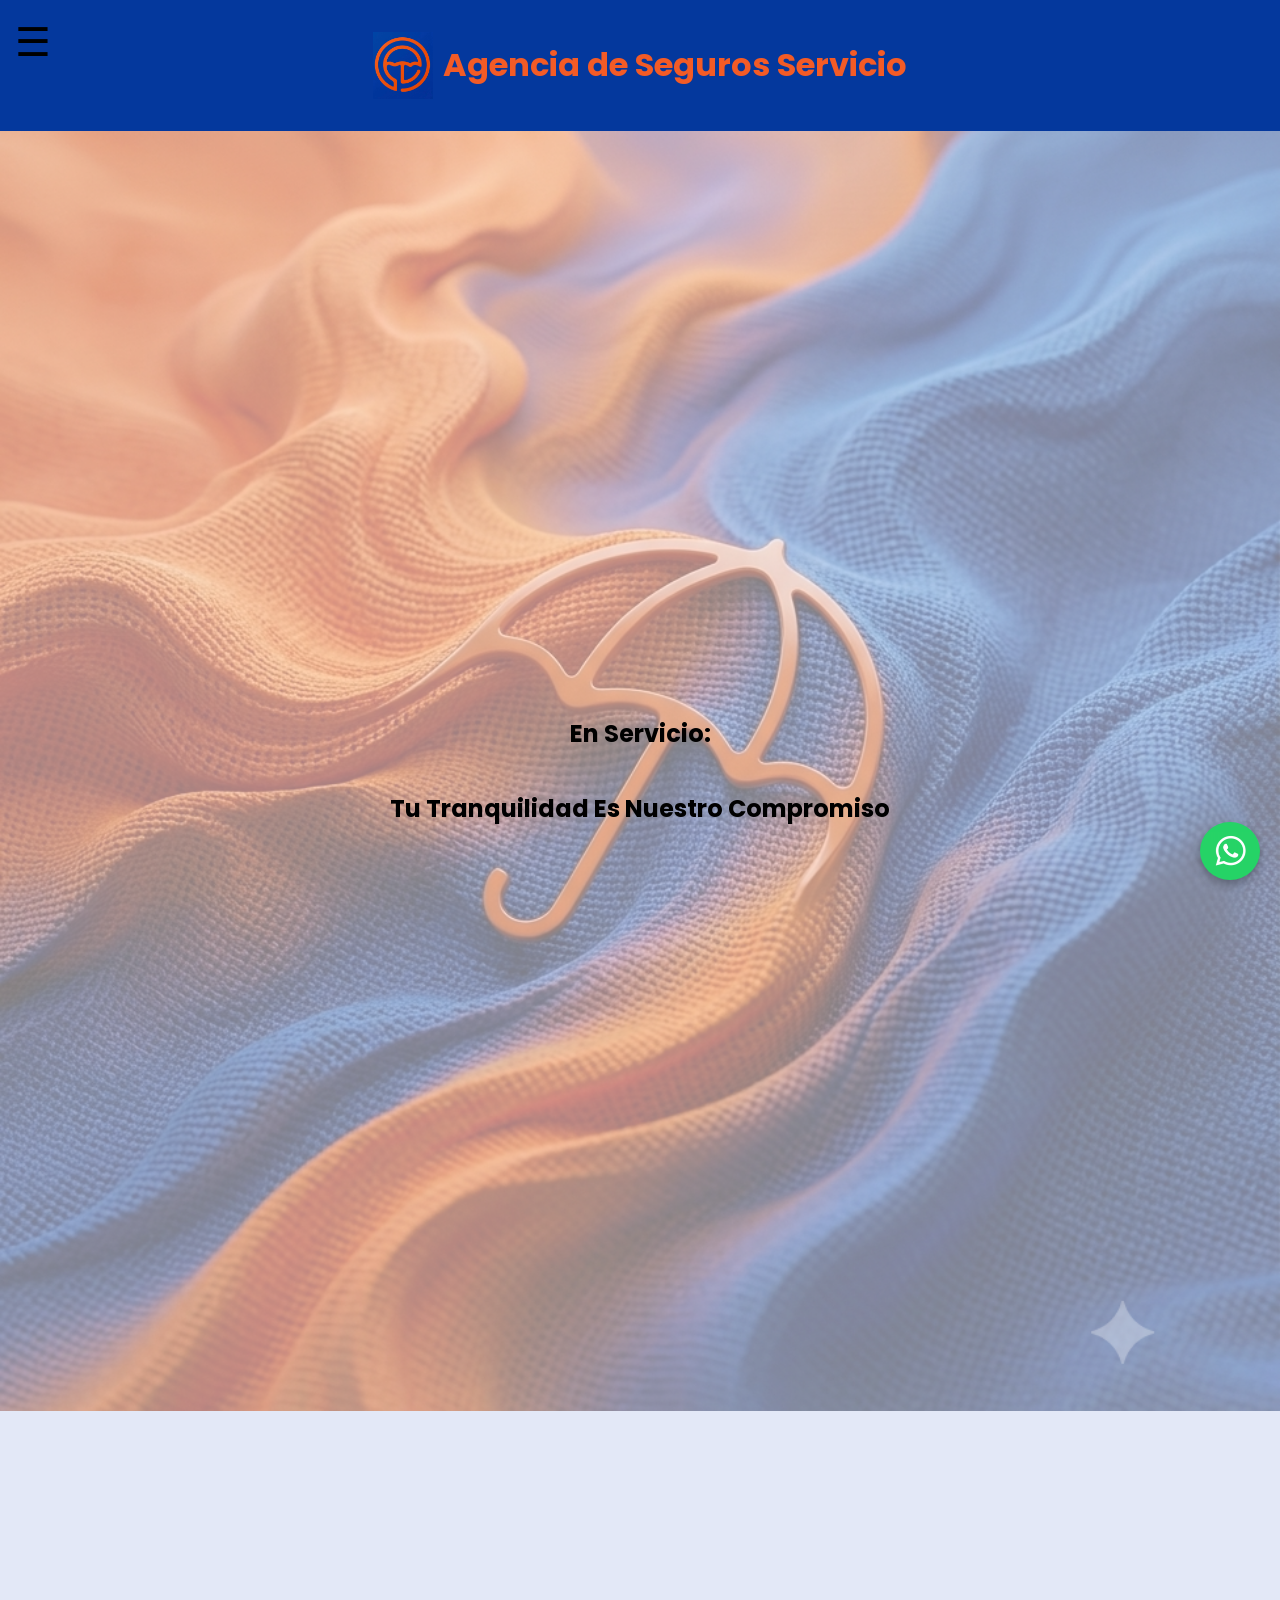
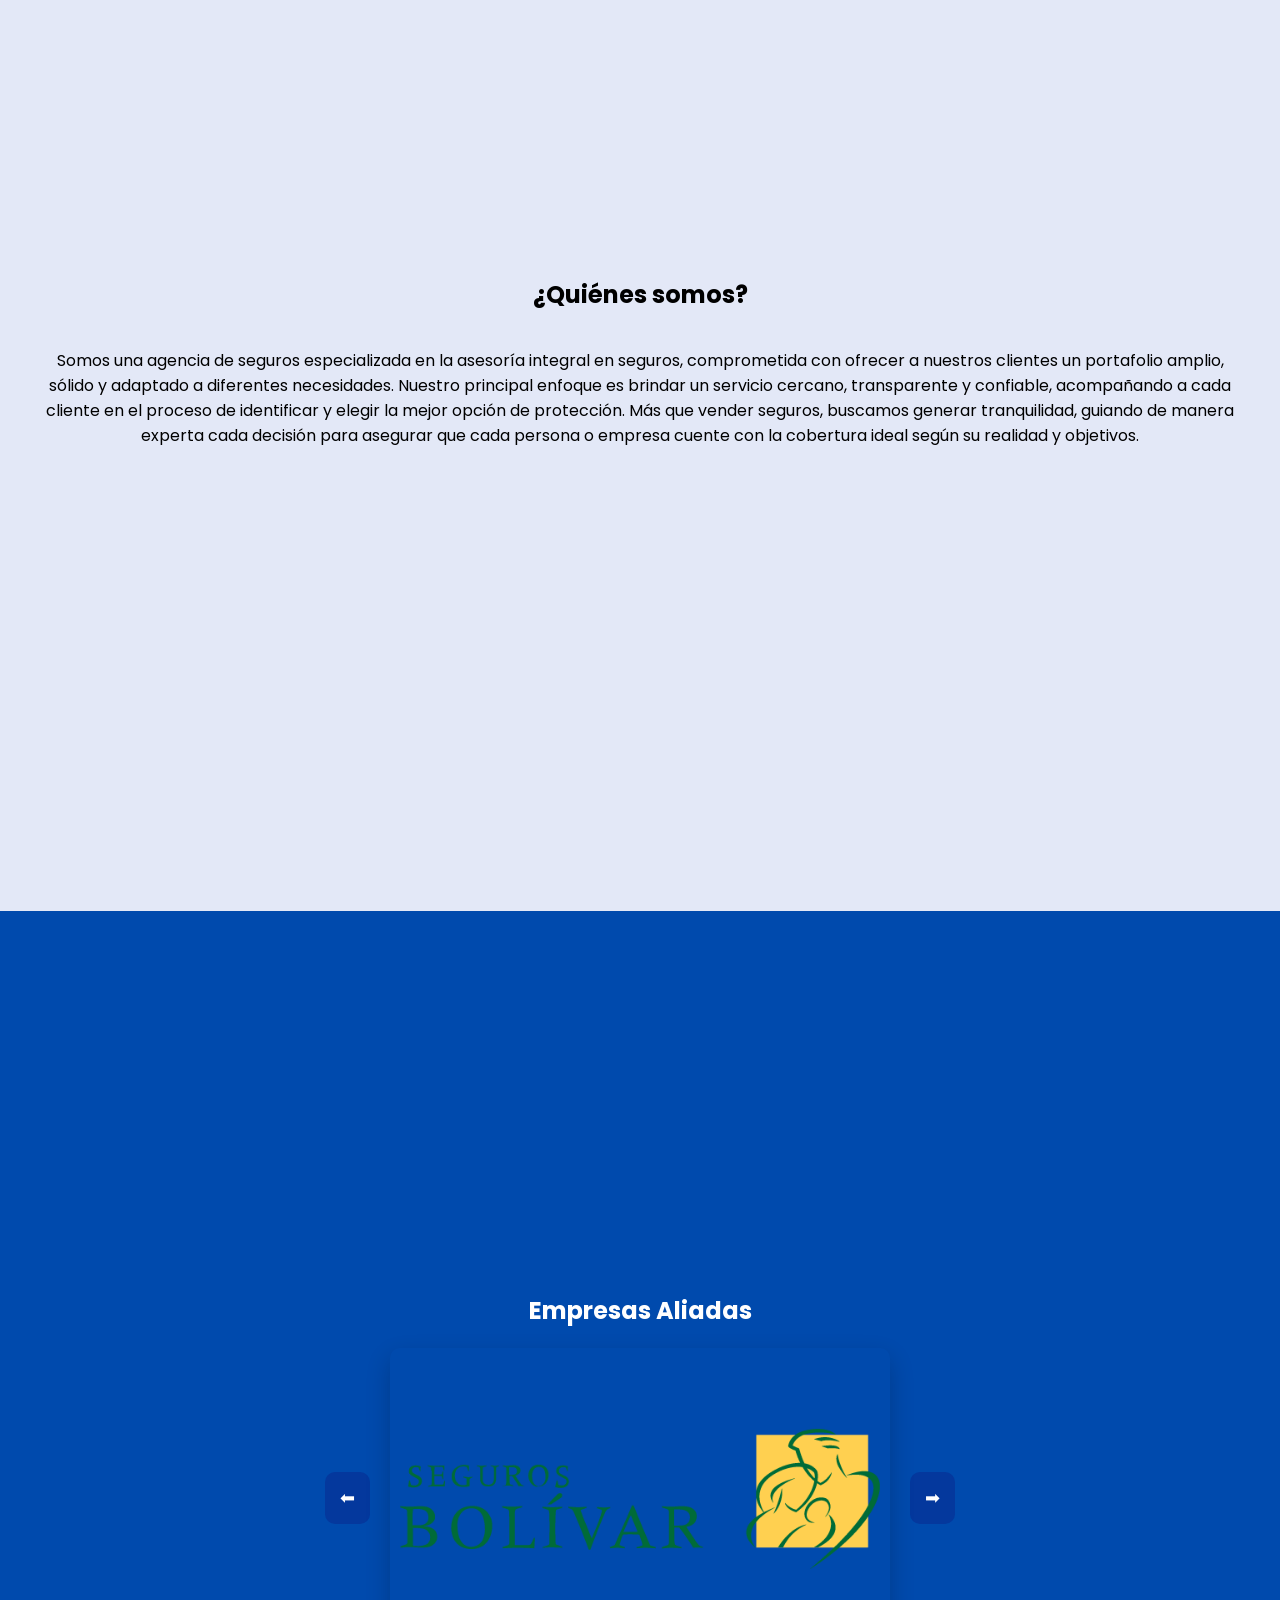
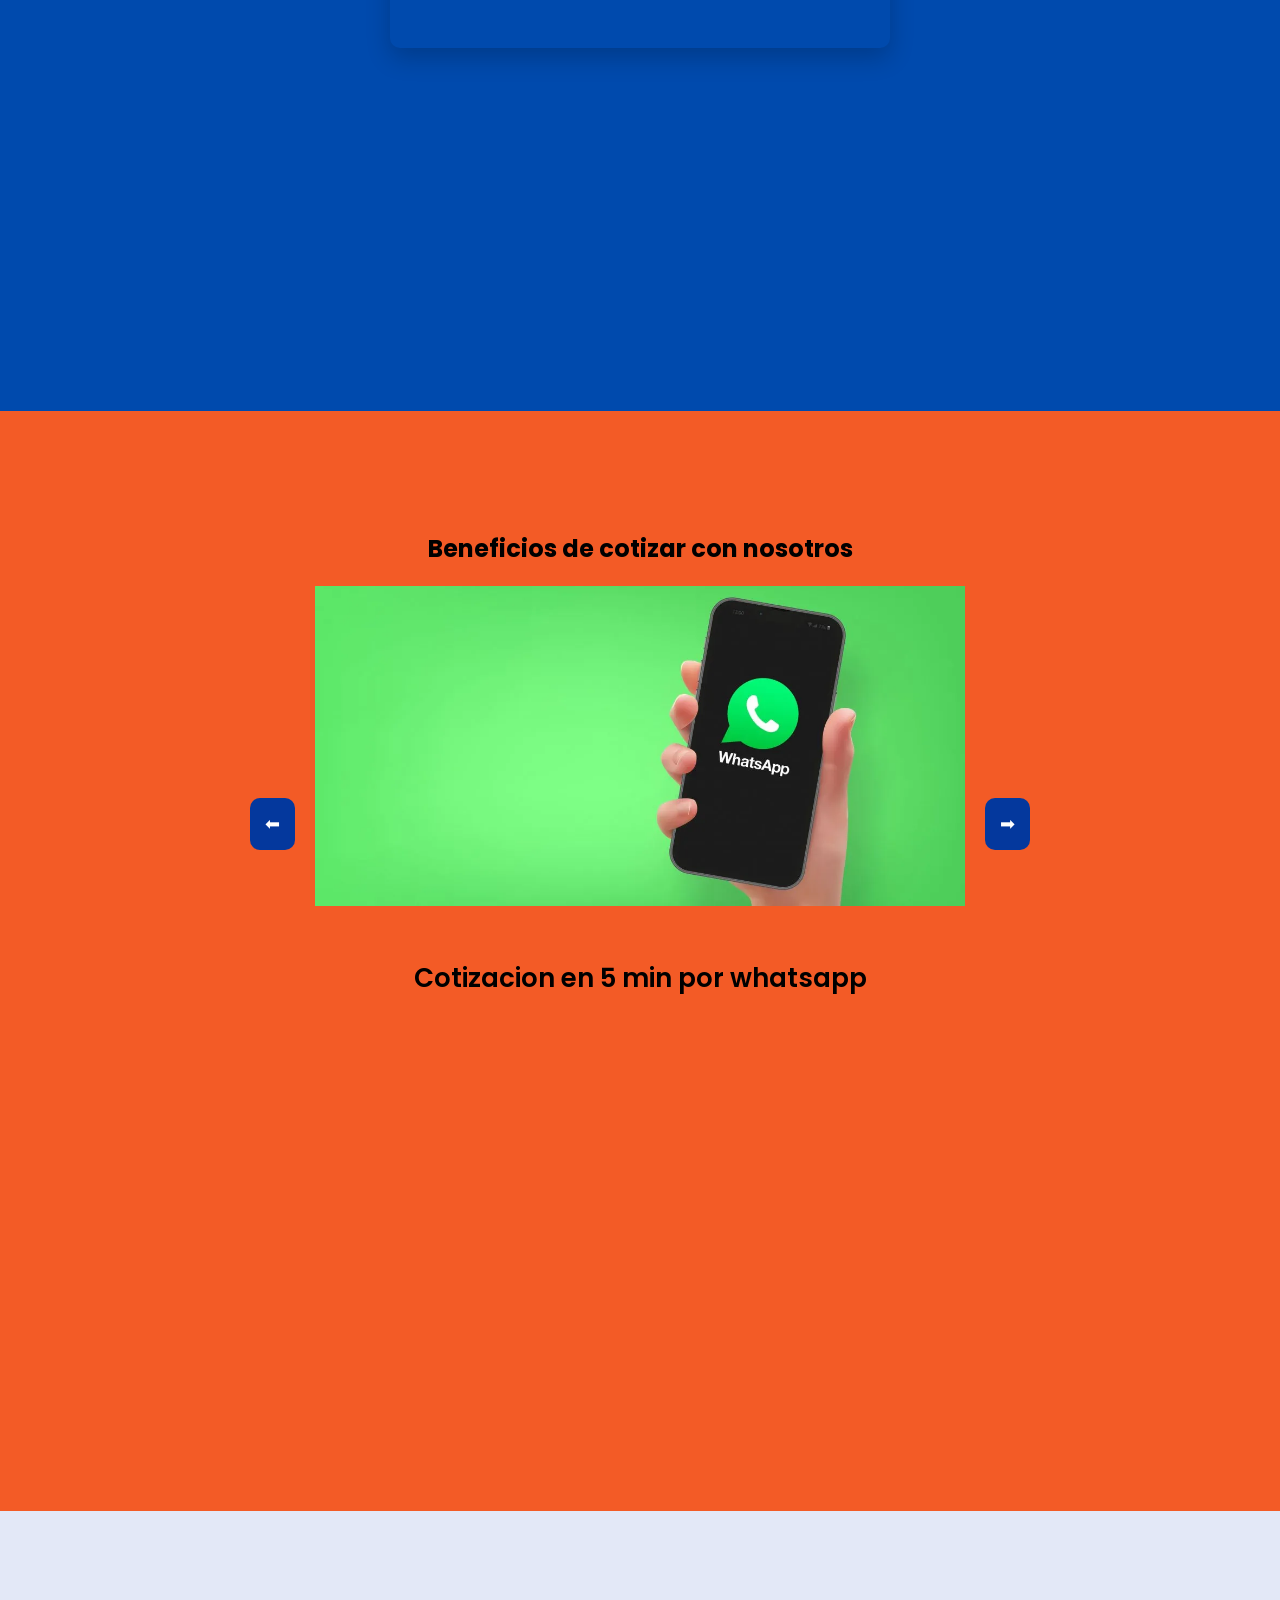
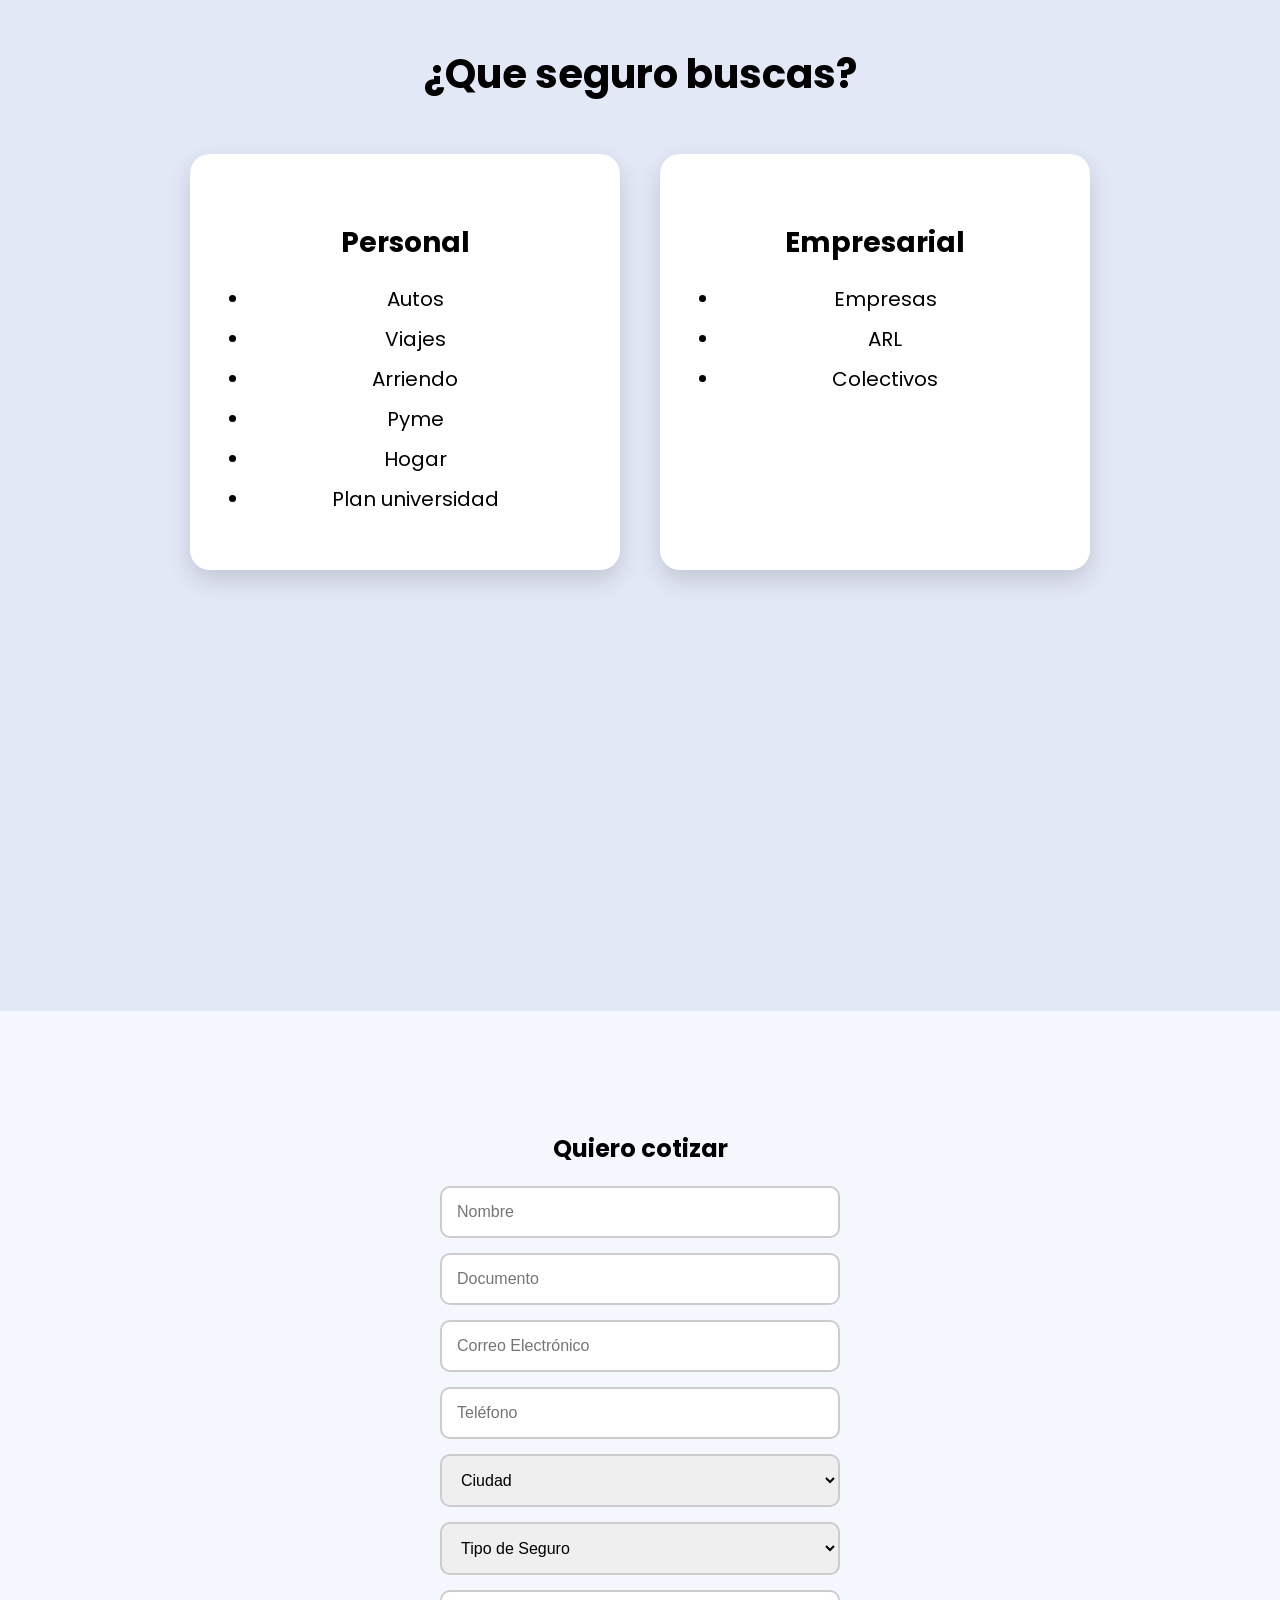
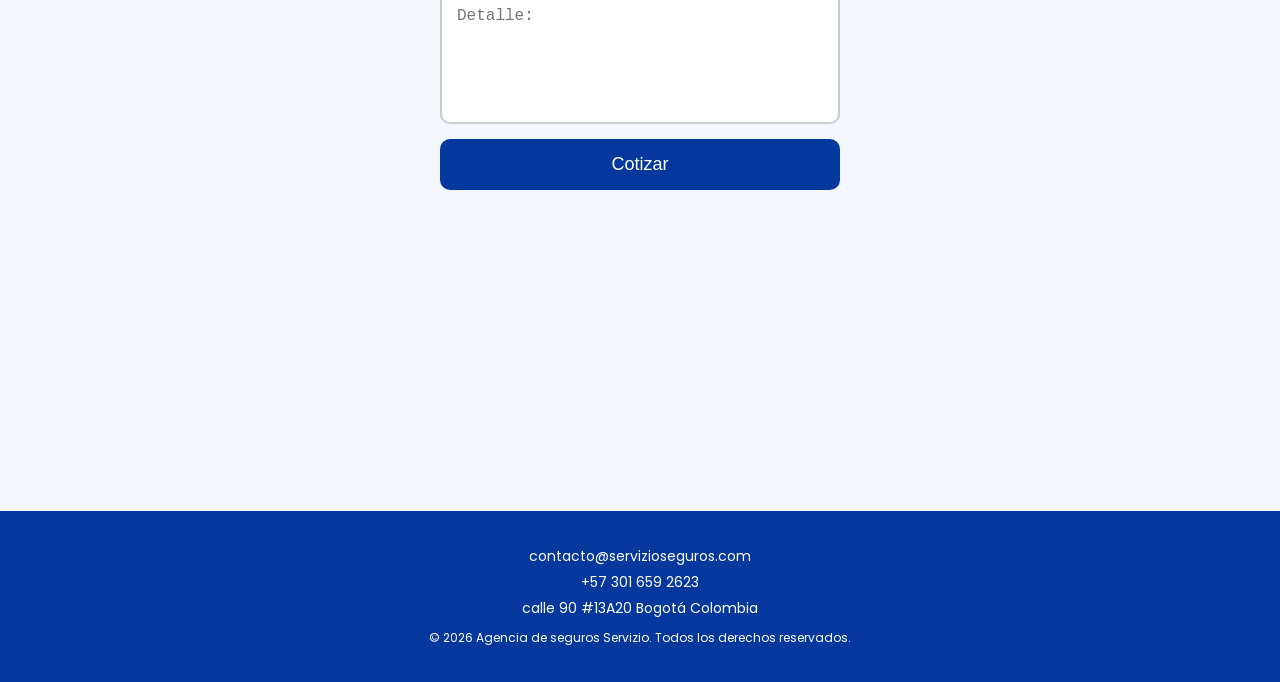
==== index.html @ e134de76 "error 1" ====
<!DOCTYPE html>
<html lang="es">
<head>
<meta charset="UTF-8">
<meta name="viewport" content="width=device-width, initial-scale=1.0">
<title><title>Seguros en Colombia | Agencia de Seguros Servicio</title></title>
<title>Agencia de Seguros Servicio</title>
<meta name="description" content="Agencia de seguros Servizio en Bogotá. Cotiza seguros de autos, hogar, empresas, ARL y más con asesoría personalizada.">
<meta name="keywords" content="seguros, seguros Bogotá, seguros autos, seguros hogar, ARL, seguros empresas, cotizar seguros, agencia de seguros">
<meta name="author" content="Agencia de Seguros Servizio">
<meta name="author" content="Agencia de Seguros Servicio">
<meta name="author" content="Agencia de Seguros">
<meta name="author" content="Seguros">
<meta name="robots" content="index, follow">
<meta property="og:title" content="Agencia de Seguros Servicio">
<meta property="og:description" content="Cotiza seguros de manera rápida y personalizada en Bogotá.">
<meta property="og:type" content="website">
<link href="https://fonts.googleapis.com/css2?family=Poppins&display=swap" rel="stylesheet">

<style>
body {
    margin: 0;
    font-family: 'Poppins', sans-serif;
}
header {
    background-color: #04389d;
    padding: 20px;
    display: flex;
    justify-content: center;
    align-items: center;
}
header img {
    width: 60px;
    margin-right: 10px;
}
header h1 {
    color: #f35b26;
}
section:first-of-type {
    position: relative;
     z-index: 2;
}

section:first-of-type::before {
    content: "";
    position: absolute;
    top: 0;
    left: 0;
    width: 100%;
    height: 100%;

    background: rgba(255, 255, 255, 0.5);

    z-index: 0;
}
section:first-of-type * {
    position: relative;
    z-index: 2;
}
section {
    padding: 100px 40px;
    text-align: center;
}
section:first-of-type {
    min-height: 120vh;
    background-image: url("img/fondo.jpg");
    background-size: cover;
    background-position: center;
    background-repeat: no-repeat;

    display: flex;
    flex-direction: column;
    justify-content: center;
}
#quienes {
    min-height: 100vh;
    background-color: #e3e8f7;

    display: flex;
    flex-direction: column;
    justify-content: center;
    align-items: center;
}
#empresas {
    min-height: 100vh;
    background-color: #004aad;
    color: white;

    display: flex;
    flex-direction: column;
    justify-content: center;
    align-items: center;
}
#beneficios {
    min-height: 100vh;
    background-color: #f35b26;
    text-align: center;
    padding: 100px 40px;
}

.beneficios-container {
    display: flex;
    align-items: center;
    justify-content: center;
    gap: 20px;
}

.beneficios-carrusel {
    overflow: hidden;
    width: 650px;
}

.beneficios-track {
    display: flex;
    transition: transform 0.5s ease;
}

.beneficio {
    min-width: 650px;
    text-align: center;
}

.beneficio img {
    width: 100%;
    height: 320px;
    object-fit: cover; 
    margin-bottom: 20px;
}

.beneficio p {
    font-size: 26px;
    font-weight: 600;
}
#seguro {
    min-height: 100vh;
    background-color: #e3e8f7;
    text-align: center;
    padding: 100px 40px;
}

#seguro h2 {
    font-size: 40px;
    margin-bottom: 50px;
}

.seguros-container {
    display: flex;
    justify-content: center;
    gap: 40px;
    flex-wrap: wrap;
}

.seguro-box {
    background: white;
    width: 350px;
    padding: 40px;
    border-radius: 20px;
    transition: transform 0.3s ease;

    box-shadow: 0 10px 25px rgba(0,0,0,0.15);
}
.seguro-box:hover {
    transform: translateY(-10px);
}
.seguro-box h3 {
    font-size: 28px;
    margin-bottom: 20px;
}

.seguro-box ul {
<<<<<<< HEAD
    list-style: disc;
=======
    list-style: disc; /* 🔥 puntos en vez de rayas */
>>>>>>> 98b3186345d26665b85e0f63265dadce56805b47
    text-align: left;
    padding-left: 20px;
}

.seguro-box li {
    font-size: 20px;
    margin-bottom: 10px;
}
#cotizar {
    min-height: 100vh;
    background-color: #f5f7ff;
    text-align: center;
    padding: 100px 40px;
}

.cotizar-container {
    display: flex;
    justify-content: center;
}

.formulario {
    width: 400px;
    display: flex;
    flex-direction: column;
    gap: 15px;
}

.formulario input,
.formulario textarea {
    padding: 15px;
    border: 2px solid #ccc;
    border-radius: 10px;
    outline: none;
    font-size: 16px;
}

.formulario select {
    padding: 15px;
    border-radius: 10px;
    border: 2px solid #ccc;
    font-size: 16px;
}

textarea {
    height: 100px;
    resize: none;
}

button {
    background-color: #04389d;
    color: white;
    padding: 15px;
    border: none;
    border-radius: 10px;
    font-size: 18px;
    cursor: pointer;
}

button:hover {
    background-color: #032b75;
}

.mensaje-error {
    display: none;
    color: red;
    font-size: 14px;
}
.carrusel-container {
    display: flex;
    align-items: center;
    justify-content: center;
    gap: 20px;
}
.track {
    display: flex;
    transition: transform 0.5s ease;
    width: max-content;
}
.carrusel {
    overflow: hidden;
    width: 500px;
    height: 300px;
    border-radius: 10px;
    position: relative;
    box-shadow: 0 10px 25px rgba(0,0,0,0.2); 
}
.track img {
    min-width: 500px;
}
.carrusel img {
    width: 500px;
    height: 300px;
    object-fit: contain;
    flex-shrink: 0;
     display: block;
}
.track img {
    min-width: 500px;
    max-width: 500px;
}
.whatsapp {
    position: fixed;
    bottom: 20px;
    right: 20px;

    background-color: #25D366;
    padding: 10px;

    border-radius: 50%;

    display: flex;
    align-items: center;
    justify-content: center;

    box-shadow: 0 4px 10px rgba(0,0,0,0.3);
     z-index: 9999;
}
.sidebar {
    position: fixed;
    top: 0;
    left: -200px;
    width: 200px;
    height: 100%;
    background-color: #004aad;
    color: white;
    padding-top: 60px;
    transition: 0.3s;
}
.menu-btn {
    position: fixed;
    top: 12px;   
    left: 15px;
    font-size: 40px;
    color: black;

    cursor: pointer;
    z-index: 1000;
}
.menu-container:hover .sidebar {
    left: 0;
}
.sidebar a {
    display: block;
    color: white;
    padding: 15px;
    text-decoration: none;
}
.menu-container {
    position: relative;
    z-index: 10000;
}
.sidebar a:hover {
    background-color: #f35b26;
}
html {
    scroll-behavior: smooth;
}
footer {
    background-color: #04389d;
    color: white;
    text-align: center;
    padding: 30px;
    font-size: 14px;
}

footer p {
    margin: 5px 0;
}

.copy {
    margin-top: 10px;
    font-size: 12px;
}
</style>
</head>
<body>
<div class="menu-container">
    <div class="menu-btn">☰</div>

    <div class="sidebar">
        <a href="#">Inicio</a>
        <a href="#quienes">¿Quiénes somos?</a>
        <a href="#empresas">Empresas Aliadas</a>
        <a href="#beneficios">Beneficios de cotizar con nosotros</a>
        <a href="#seguro">¿Que seguro buscas?</a>
        <a href="#cotizar">Quiero cotizar</a>
    </div>
</div>

<header>
    <img src="img/logo.jpg">
    <h1>Agencia de Seguros Servicio</h1>
</header>

<section>
    <h2>En Servicio:</h2>
    <h2>Tu Tranquilidad Es Nuestro Compromiso</h2>
</section>

<section id="quienes">
    <h2>¿Quiénes somos?</h2>
    <p>Somos una agencia de seguros especializada en la asesoría integral en seguros, comprometida con ofrecer a nuestros clientes un portafolio amplio, sólido y adaptado a diferentes necesidades. Nuestro principal enfoque es brindar un servicio cercano, transparente y confiable, acompañando a cada cliente en el proceso de identificar y elegir la mejor opción de protección. Más que vender seguros, buscamos generar tranquilidad, guiando de manera experta cada decisión para asegurar que cada persona o empresa cuente con la cobertura ideal según su realidad y objetivos.
</p>
</section>

<section id="empresas">
    <h2>Empresas Aliadas</h2>

    <div class="carrusel-container">
        <button class="prev">⬅</button>

        <div class="carrusel">
    <div class="track">
        <img src="img/empresa1.png">
        <img src="img/empresa2.png">
        <img src="img/empresa3.png">
        <img src="img/empresa4.png">
        <img src="img/empresa5.png">
        <img src="img/empresa6.png">
        <img src="img/empresa7.png">
        <img src="img/empresa8.png">
        <img src="img/empresa9.png">
        <img src="img/empresa10.png">
    </div>
</div>

        <button class="next">➡</button>
    </div>
</section>
<section id="beneficios">
    <h2>Beneficios de cotizar con nosotros</h2>
    <div class="beneficios-container">

        <button class="prev-b">⬅</button>

        <div class="beneficios-carrusel">
            <div class="beneficios-track">

                <div class="beneficio">
                    <img src="img/beneficio1.png">
                    <p>Cotizacion en 5 min por whatsapp</p>
                </div>
                <div class="beneficio">
                    <img src="img/beneficio2.png">
                    <p>Ajustado a tu presupuesto</p>
                </div>
                <div class="beneficio">
                    <img src="img/beneficio3.png">
                    <p>No vendemos el mismo paquete que todos</p>
                </div>
                <div class="beneficio">
                    <img src="img/beneficio4.png">
                    <p>Te ayudamos con el reclamo si tienes un siniestro</p>
                </div>
                <div class="beneficio">
                    <img src="img/beneficio5.png">
                    <p>Atención 24/7 por tu acesor</p>
                </div>

            </div>
        </div>

        <button class="next-b">➡</button>

    </div>
</section>
<section id="seguro">
    <h2>¿Que seguro buscas?</h2>

    <div class="seguros-container">

        <div class="seguro-box">
            <h3>Personal</h3>
            <ul>
                <li>Autos</li>
                <li>Viajes</li>
                <li>Arriendo</li>
                <li>Pyme</li>
                <li>Hogar</li>
                <li>Plan universidad</li>
            </ul>
        </div>

        <div class="seguro-box">
            <h3>Empresarial</h3>
            <ul>
                <li>Empresas</li>
                <li>ARL</li>
                <li>Colectivos</li>
            </ul>
        </div>

    </div>
</section>
<section id="cotizar">
    <h2>Quiero cotizar</h2>

    <div class="cotizar-container">

        <form class="formulario" action="https://formsubmit.co/contacto@servizioseguros.com" method="POST">
    <input type="text" name="nombre" placeholder="Nombre" required>
    <input type="text" name="documento" placeholder="Documento" required>
    <input type="email" name="correo" placeholder="Correo Electrónico" required>
    <input type="text" name="telefono" placeholder="Teléfono" required>
    <input type="hidden" name="_subject" value="Nueva cotización desde la web">

    <select name="ciudad" required>
        <option value="">Ciudad</option>
        <option>Bogotá</option>
        <option>Chapinero</option>
        <option>Suba</option>
        <option>Usaquén</option>
        <option>Engativá</option>
        <option>Bosa</option>
        <option>Kennedy</option>
        <option>Fontibón</option>
        <option>San Cristóbal</option>
        <option>Usme</option>
        <option>Santa Fe</option>
        <option>Barrios Unidos</option>
        <option>Teusaquillo</option>
        <option>Puente Aranda</option>
        <option>Rafael Uribe</option>
        <option>Ciudad Bolívar</option>
        <option>Sumapaz</option>
    </select>

    <select name="seguro" required>
        <option value="">Tipo de Seguro</option>
        <option>Autos</option>
        <option>Viajes</option>
        <option>Arriendo</option>
        <option>Pyme</option>
        <option>Hogar</option>
        <option>Plan universidad</option>
        <option>Empresas</option>
        <option>ARL</option>
        <option>Colectivos</option>
        <option>Otro</option>
    </select>

    <textarea name="detalle" placeholder="Detalle:"></textarea>

    <div class="mensaje-error" id="errorMsg">Debes completar los datos</div>

    <input type="hidden" name="_next" value="gracias.html">
    <input type="hidden" name="_captcha" value="false">

    <button type="submit">Cotizar</button>

</form>
        </div>

    </div>
</section>
<a href="https://wa.me/573016592623" class="whatsapp" target="_blank">
    <img src="img/whatsapp.png" width="40">
</a>
<script>
let track = document.querySelector('.track');
let index = 0;

let carrusel = document.querySelector('.carrusel');

document.querySelector('.next').onclick = () => {

    let width = carrusel.clientWidth; 
    let width = carrusel.clientWidth; 


    index++;
    if (index >= track.children.length) {
        index = 0;
    }

    track.style.transform = `translateX(-${index * width}px)`;
};

document.querySelector('.prev').onclick = () => {
    let width = carrusel.clientWidth;

    index--;
    if (index < 0) {
        index = track.children.length - 1;
    }

    track.style.transform = `translateX(-${index * width}px)`;
};
</script>
<script>
let trackB = document.querySelector('.beneficios-track');
let indexB = 0;

let contenedorB = document.querySelector('.beneficios-carrusel');

document.querySelector('.next-b').onclick = () => {
    let width = contenedorB.clientWidth;

    indexB++;
    if (indexB >= trackB.children.length) {
        indexB = 0;
    }

    trackB.style.transform = `translateX(-${indexB * width}px)`;
};

document.querySelector('.prev-b').onclick = () => {
    let width = contenedorB.clientWidth;

    indexB--;
    if (indexB < 0) {
        indexB = trackB.children.length - 1;
    }

    trackB.style.transform = `translateX(-${indexB * width}px)`;
};
</script>
<script>
function validarFormulario() {
    let inputs = document.querySelectorAll("#cotizar input, #cotizar select");
    let error = document.getElementById("errorMsg");

    let valido = true;

    inputs.forEach(input => {
        if (input.value === "") {
            input.style.border = "2px solid red";
            valido = false;
        } else {
            input.style.border = "2px solid #ccc";
        }
    });

    if (!valido) {
        error.style.display = "block";
    } else {
        error.style.display = "none";
        window.location.href = "gracias.html";
    }
    
}
</script>
<script>
document.querySelector(".formulario").addEventListener("submit", function(e) {

    let datos = {
        nombre: this.nombre.value,
        telefono: this.telefono.value,
        seguro: this.seguro.value
    };

    let clientes = JSON.parse(localStorage.getItem("clientes")) || [];
    clientes.push(datos);

    localStorage.setItem("clientes", JSON.stringify(clientes));

});
</script>
<script>
document.addEventListener("keydown", function(e) {
    if ((e.ctrlKey || e.metaKey) && e.key.toLowerCase() === "ñ") {
        e.preventDefault();
        window.location.href = "login.html";
    }

});
</script>
</script>
<footer>
    <p>contacto@servizioseguros.com</p>
    <p>+57 301 659 2623</p>
    <p>calle 90 #13A20 Bogotá Colombia</p>
    <p class="copy">© 2026 Agencia de seguros Servizio. Todos los derechos reservados.</p>
</footer>
</body>
</html>
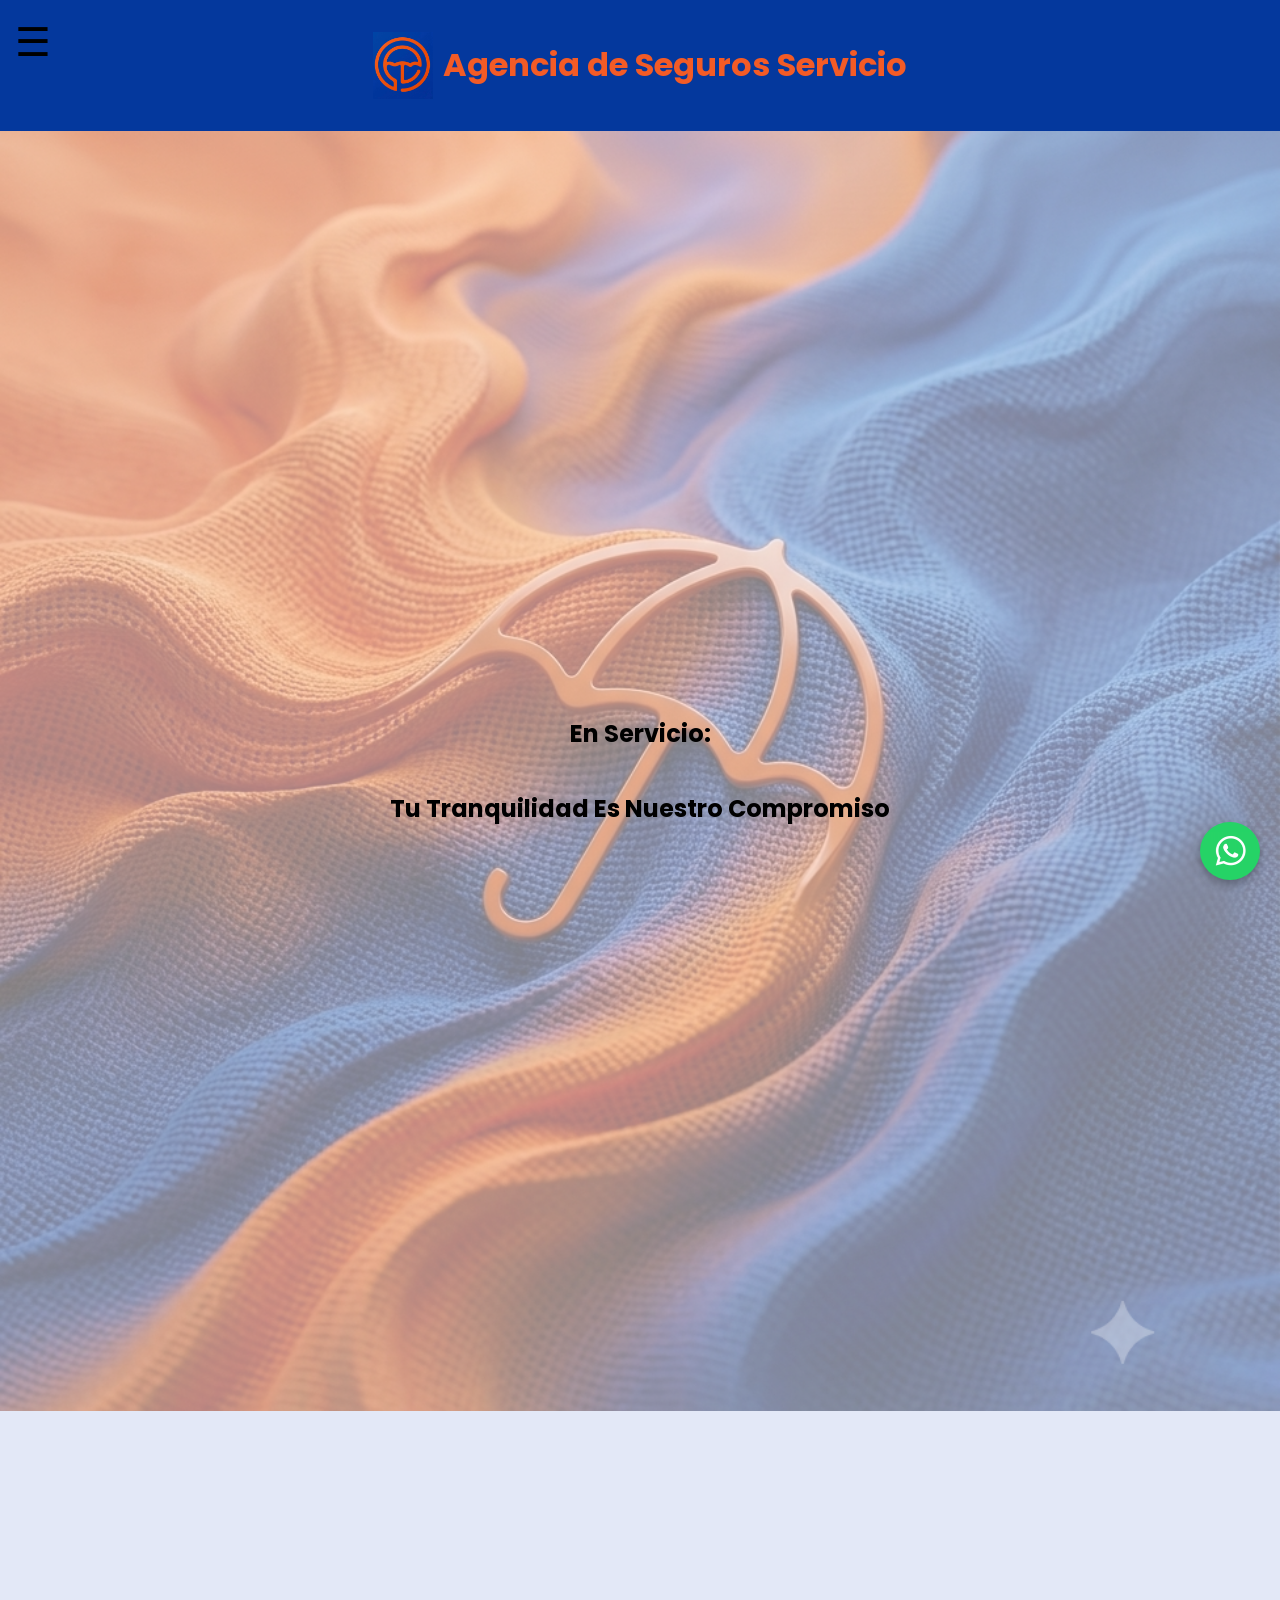
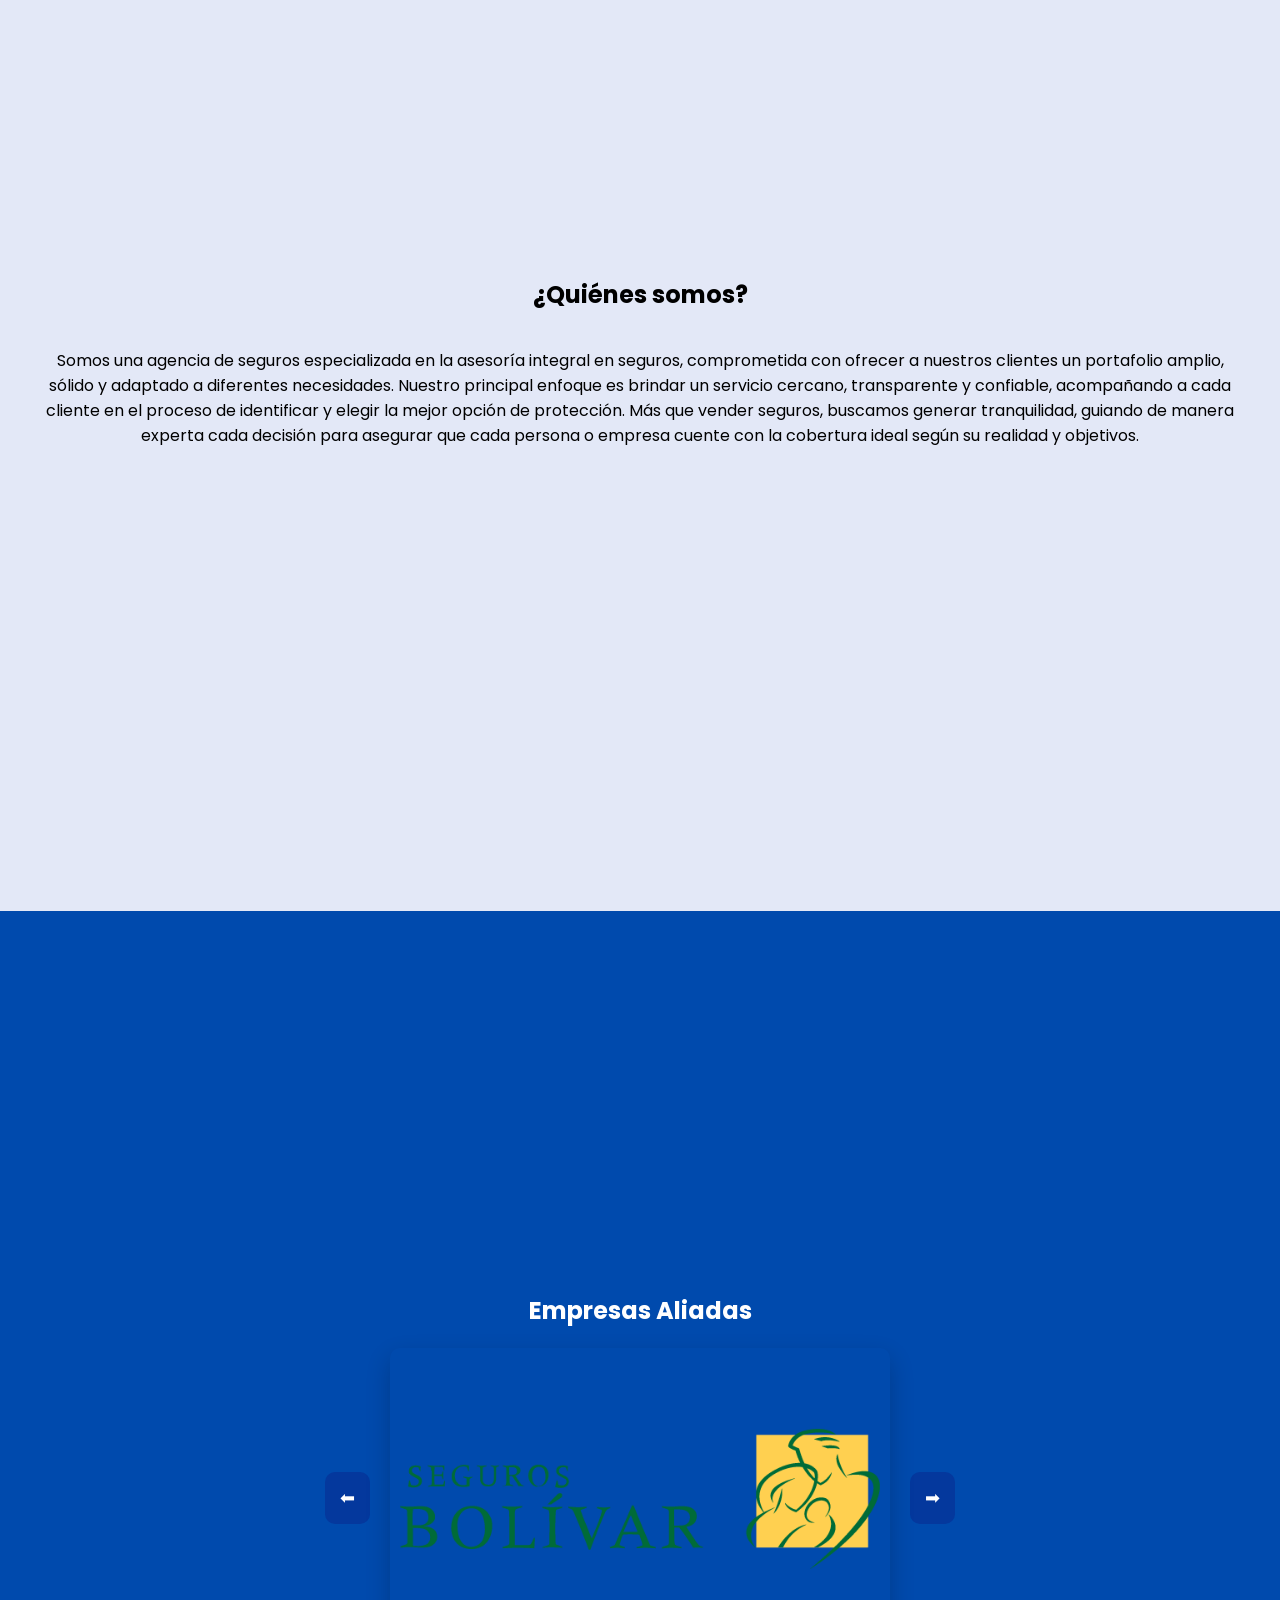
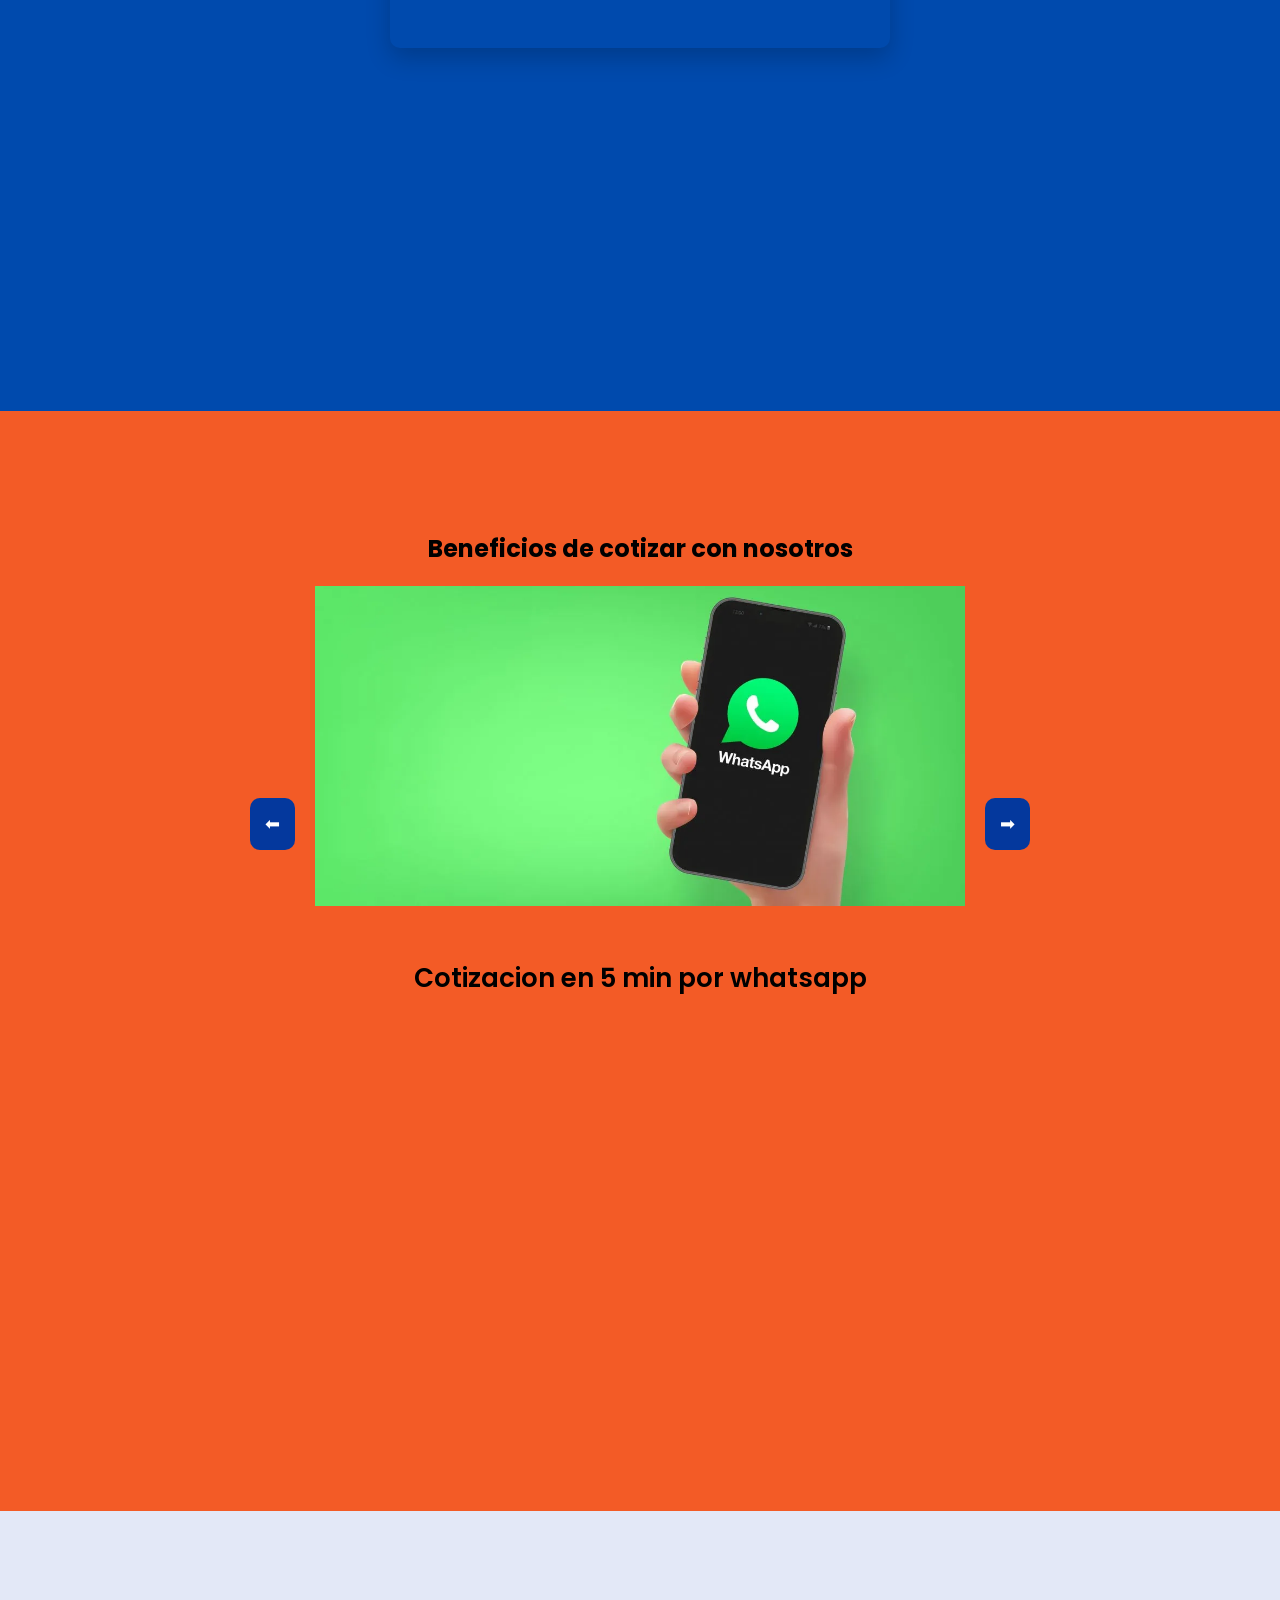
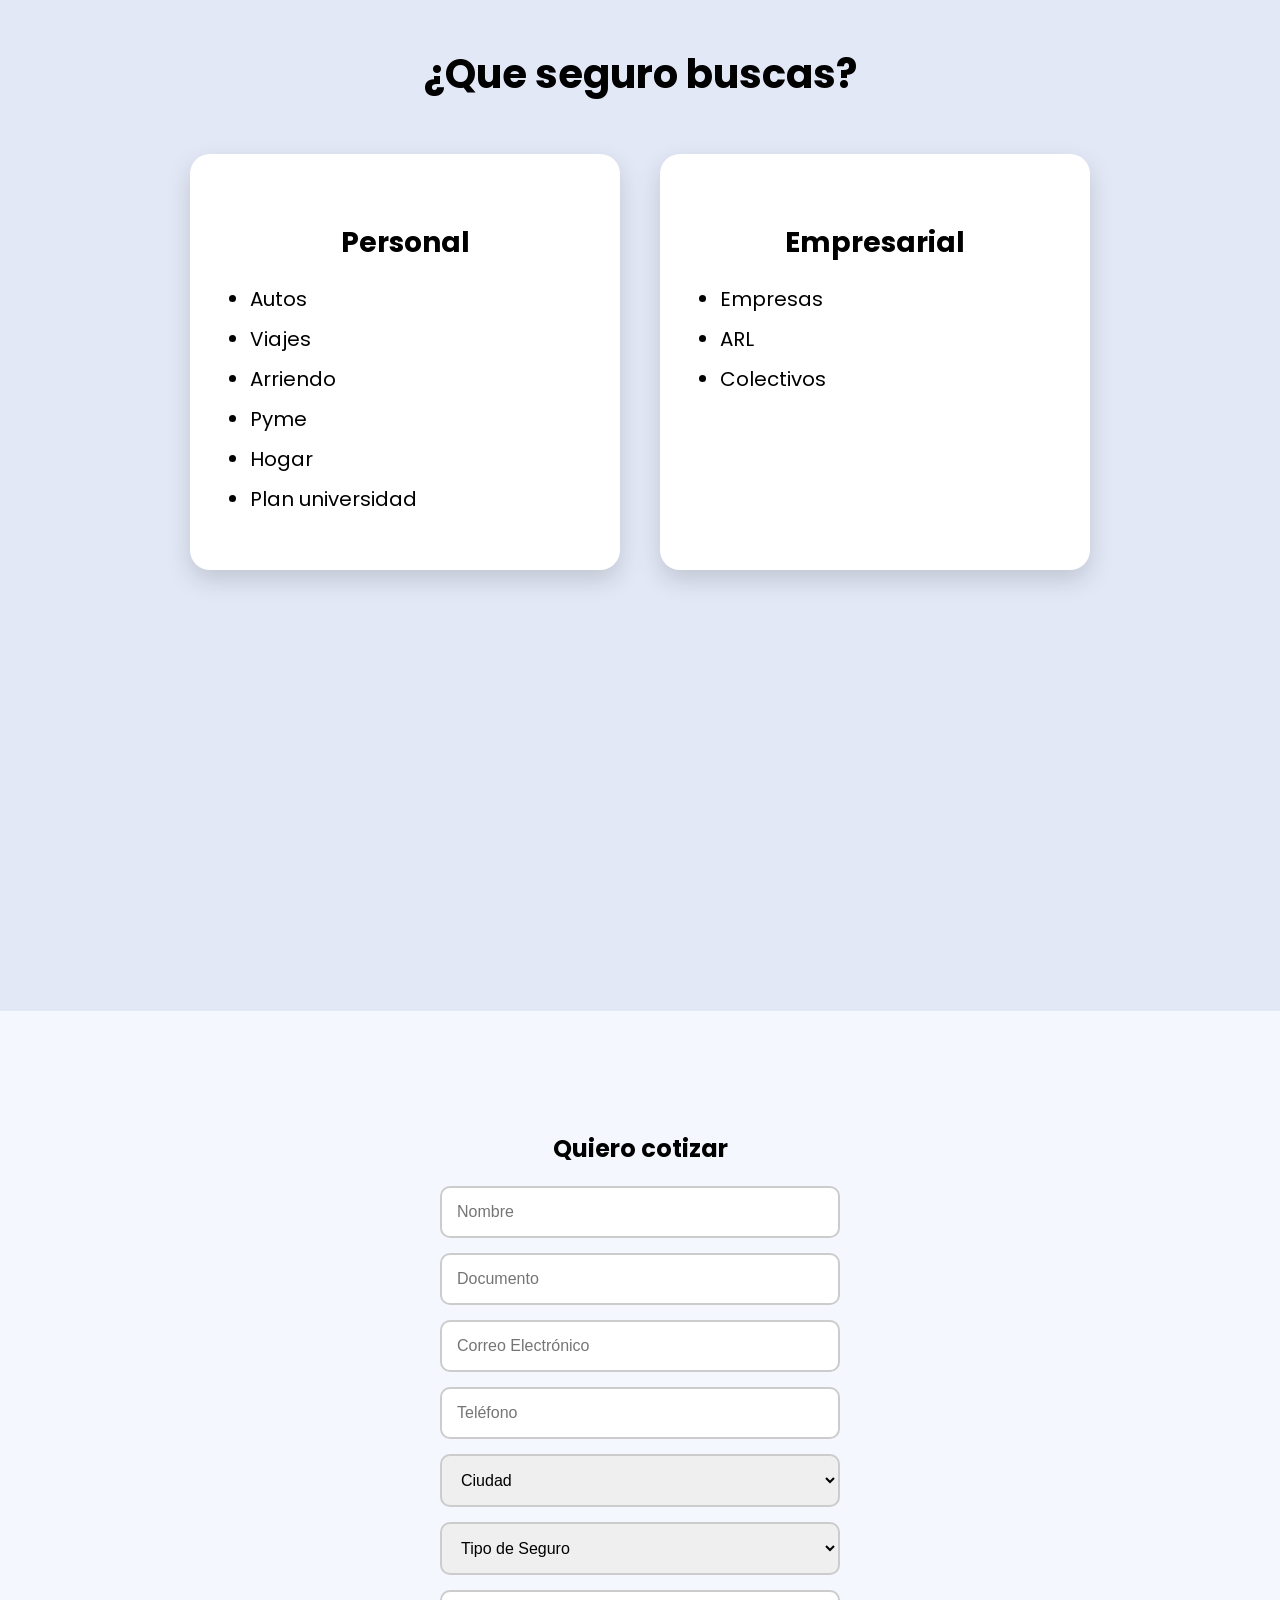
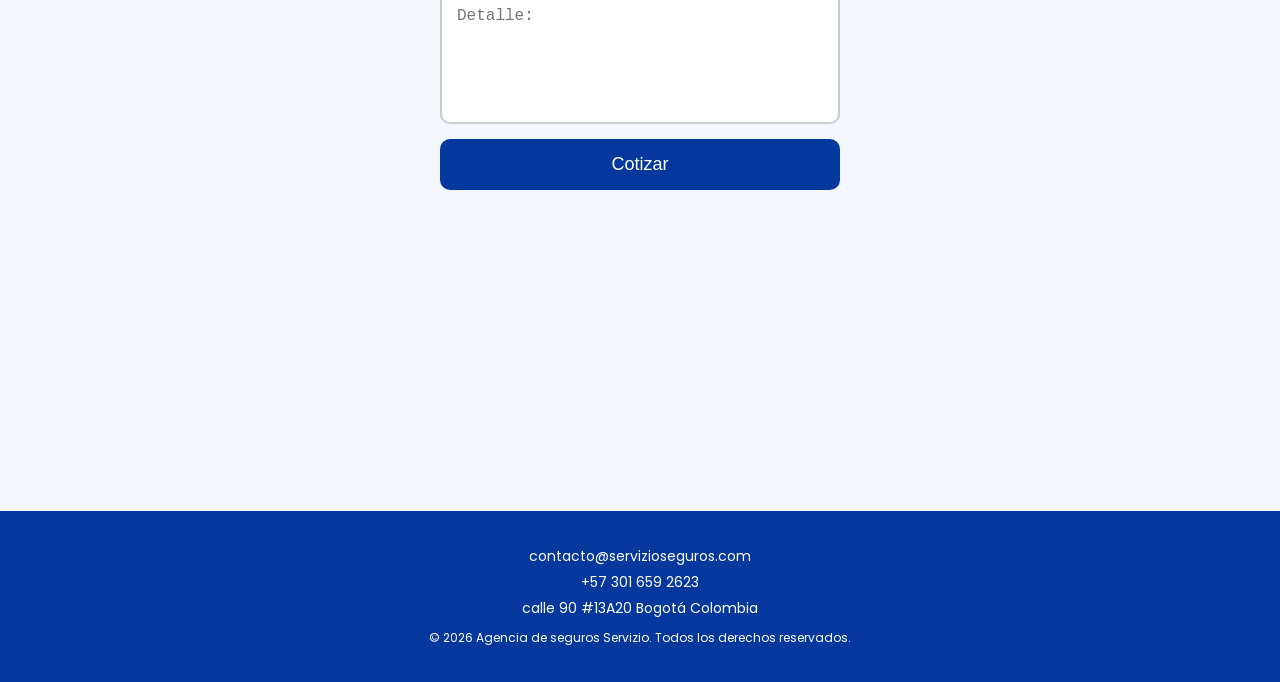
==== commit bfeafc63: "problem" ====
--- a/index.html
+++ b/index.html
@@ -3,8 +3,7 @@
 <head>
 <meta charset="UTF-8">
 <meta name="viewport" content="width=device-width, initial-scale=1.0">
-<title><title>Seguros en Colombia | Agencia de Seguros Servicio</title></title>
-<title>Agencia de Seguros Servicio</title>
+<title><title>Seguros en Colombia | Agencia de Seguros Servicio</title>
 <meta name="description" content="Agencia de seguros Servizio en Bogotá. Cotiza seguros de autos, hogar, empresas, ARL y más con asesoría personalizada.">
 <meta name="keywords" content="seguros, seguros Bogotá, seguros autos, seguros hogar, ARL, seguros empresas, cotizar seguros, agencia de seguros">
 <meta name="author" content="Agencia de Seguros Servizio">
@@ -168,11 +167,7 @@
 }
 
 .seguro-box ul {
-<<<<<<< HEAD
-    list-style: disc;
-=======
-    list-style: disc; /* 🔥 puntos en vez de rayas */
->>>>>>> 98b3186345d26665b85e0f63265dadce56805b47
+    list-style: disc; 
     text-align: left;
     padding-left: 20px;
 }
@@ -532,35 +527,43 @@
     <img src="img/whatsapp.png" width="40">
 </a>
 <script>
-let track = document.querySelector('.track');
-let index = 0;
-
-let carrusel = document.querySelector('.carrusel');
-
-document.querySelector('.next').onclick = () => {
-
-    let width = carrusel.clientWidth; 
-    let width = carrusel.clientWidth; 
-
-
-    index++;
-    if (index >= track.children.length) {
-        index = 0;
+document.addEventListener("DOMContentLoaded", function () {
+
+    let track = document.querySelector('.track');
+    let carrusel = document.querySelector('.carrusel');
+    let next = document.querySelector('.next');
+    let prev = document.querySelector('.prev');
+
+    let index = 0;
+
+    if (!track || !carrusel || !next || !prev) {
+        console.log("Error: no se encontró el carrusel");
+        return;
     }
 
-    track.style.transform = `translateX(-${index * width}px)`;
-};
-
-document.querySelector('.prev').onclick = () => {
-    let width = carrusel.clientWidth;
-
-    index--;
-    if (index < 0) {
-        index = track.children.length - 1;
-    }
-
-    track.style.transform = `translateX(-${index * width}px)`;
-};
+    next.addEventListener("click", () => {
+        let width = carrusel.clientWidth;
+
+        index++;
+        if (index >= track.children.length) {
+            index = 0;
+        }
+
+        track.style.transform = `translateX(-${index * width}px)`;
+    });
+
+    prev.addEventListener("click", () => {
+        let width = carrusel.clientWidth;
+
+        index--;
+        if (index < 0) {
+            index = track.children.length - 1;
+        }
+
+        track.style.transform = `translateX(-${index * width}px)`;
+    });
+
+});
 </script>
 <script>
 let trackB = document.querySelector('.beneficios-track');
@@ -633,13 +636,12 @@
 </script>
 <script>
 document.addEventListener("keydown", function(e) {
-    if ((e.ctrlKey || e.metaKey) && e.key.toLowerCase() === "ñ") {
+    if ((e.ctrlKey || e.metaKey) && e.key.toLowerCase() === "j") {
         e.preventDefault();
         window.location.href = "login.html";
     }
 
 });
-</script>
 </script>
 <footer>
     <p>contacto@servizioseguros.com</p>
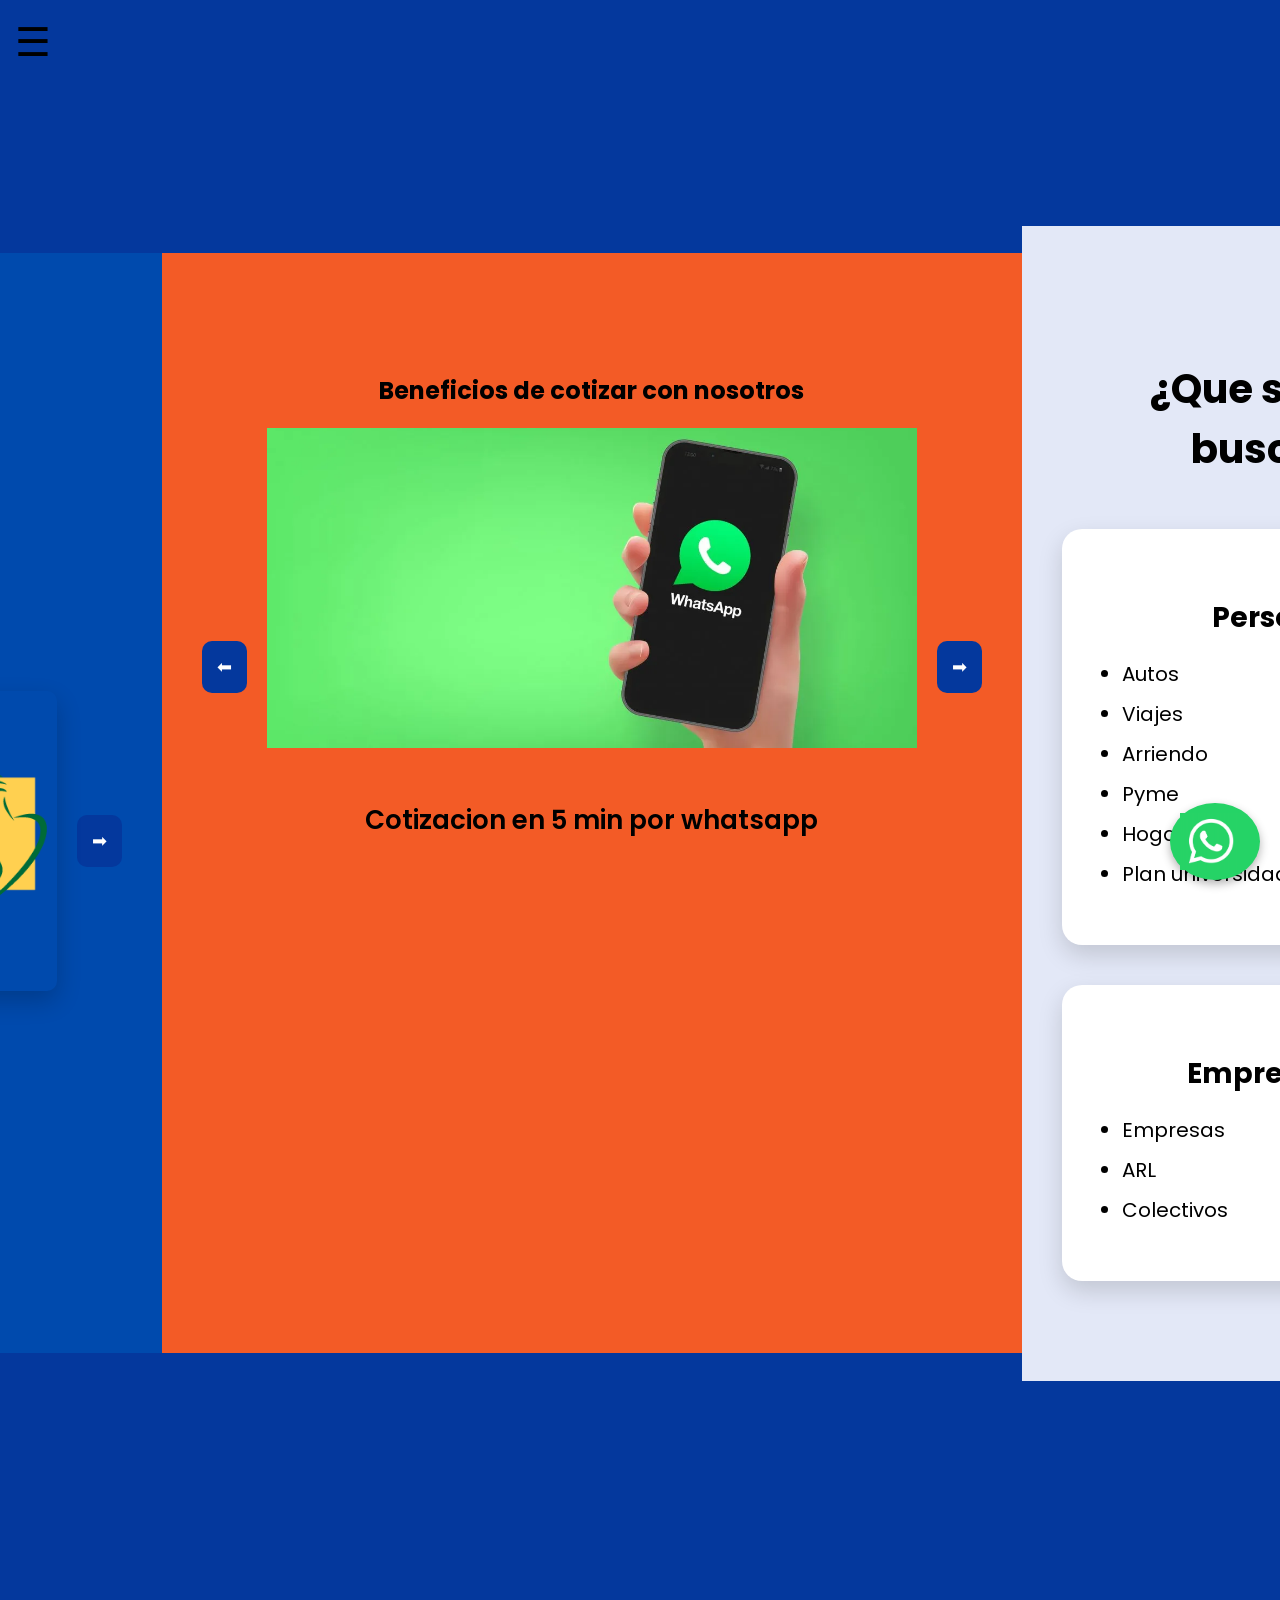
==== commit b7397416: "actu" ====
--- a/index.html
+++ b/index.html
@@ -341,6 +341,55 @@
     margin-top: 10px;
     font-size: 12px;
 }
+.hero-text h1 {
+    font-size: 80px;
+    color: #04389d;
+    margin: 0;
+    font-weight: 700;
+    letter-spacing: 3px;
+}
+
+.hero-text p {
+    font-size: 34px;
+    color: #111;
+    margin-top: 25px;
+    position: relative;
+    display: inline-block;
+    font-weight: 500;
+}
+
+.hero-text p::after {
+    content: "";
+    position: absolute;
+    left: 50%;
+    bottom: -10px;
+    transform: translateX(-50%);
+    width: 80%;
+    height: 5px;
+    background: linear-gradient(90deg, #f35b26, #04389d);
+    border-radius: 10px;
+}
+.hero-text h1,
+.hero-text p {
+    text-shadow: 0 3px 10px rgba(0,0,0,0.2);
+}
+section:first-of-type::before {
+    background: rgba(0, 0, 0, 0.4);
+}
+.hero-text {
+    animation: fadeUp 1.2s ease-out;
+}
+
+@keyframes fadeUp {
+    from {
+        opacity: 0;
+        transform: translateY(40px);
+    }
+    to {
+        opacity: 1;
+        transform: translateY(0);
+    }
+}
 </style>
 </head>
 <body>
@@ -358,13 +407,15 @@
 </div>
 
 <header>
-    <img src="img/logo.jpg">
-    <h1>Agencia de Seguros Servicio</h1>
+    <img src="img/sombrilla.svg>
+    <h1>Agencia de Seguros Servizio</h1>
 </header>
 
 <section>
-    <h2>En Servicio:</h2>
-    <h2>Tu Tranquilidad Es Nuestro Compromiso</h2>
+    <div class="hero-text">
+    <h1>En Servizio:</h1>
+    <p>Tu Tranquilidad Es Nuestro Compromiso</p>
+    </div>
 </section>
 
 <section id="quienes">
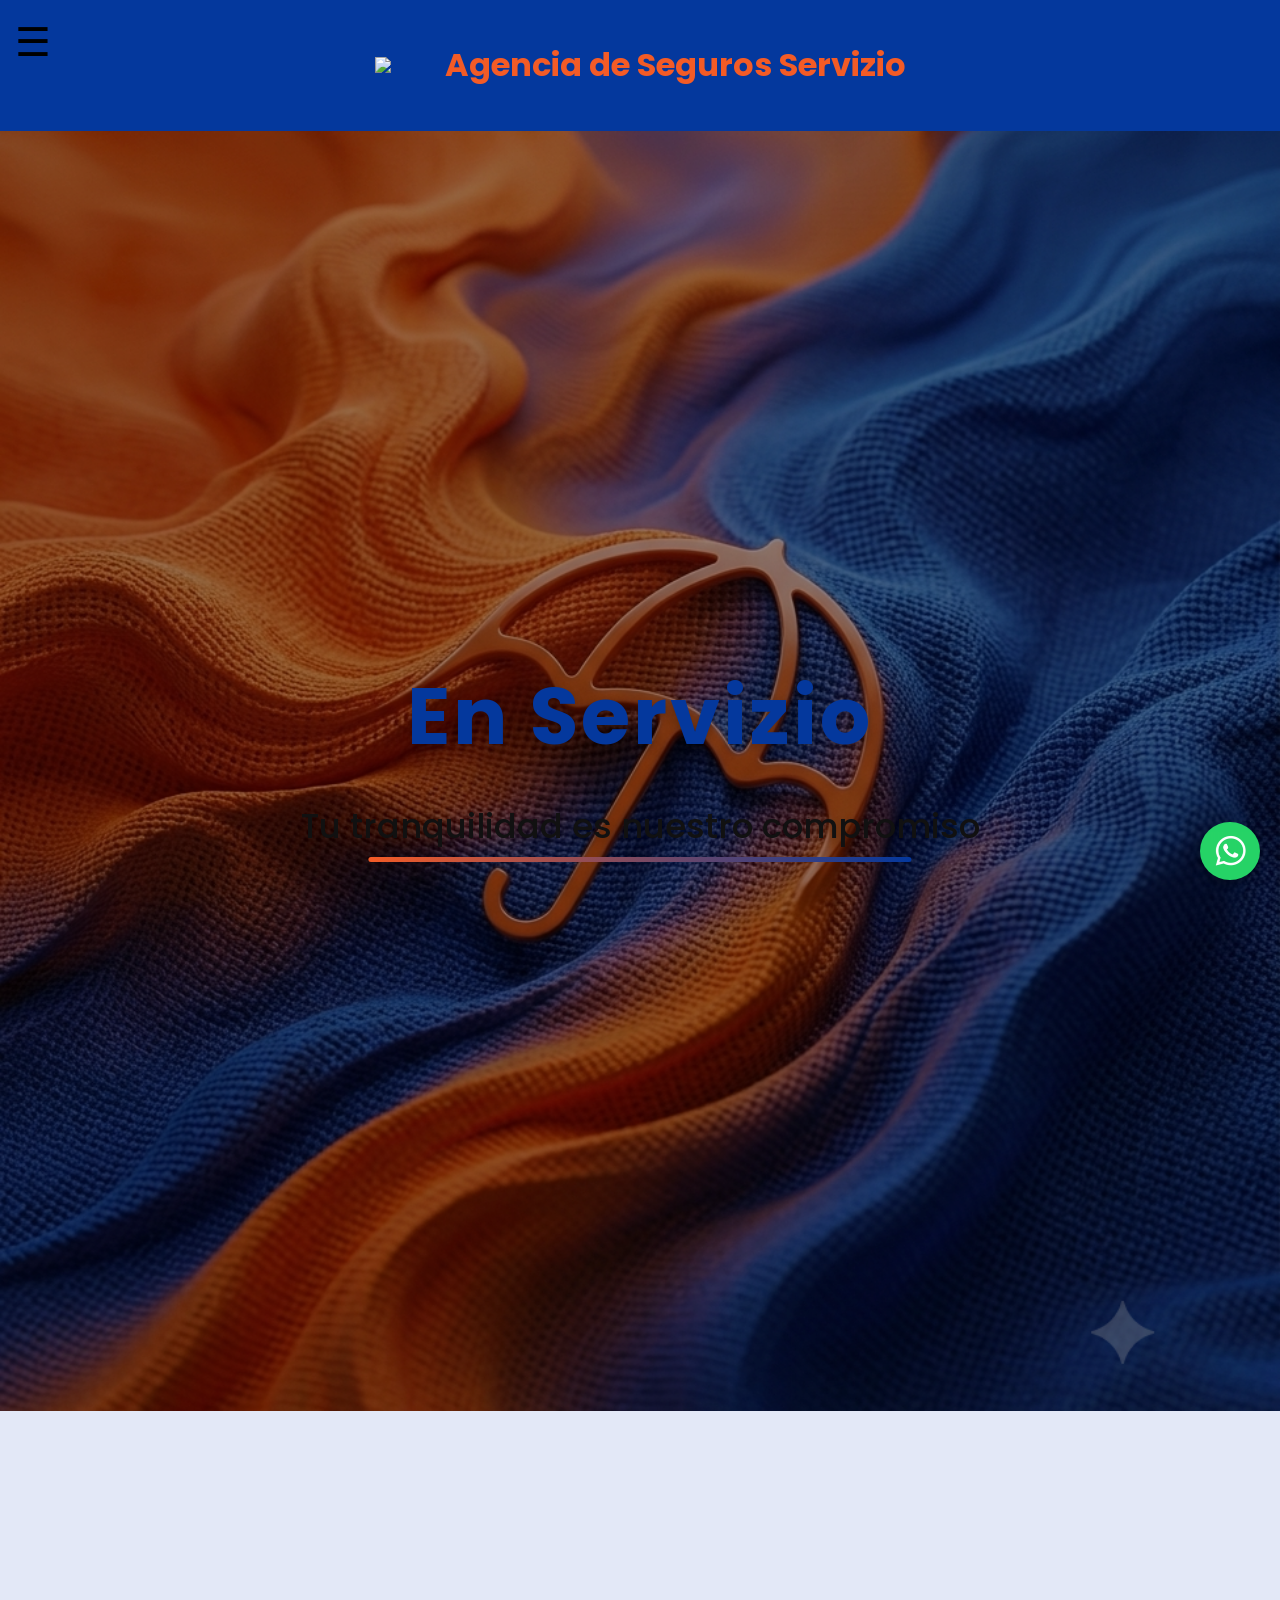
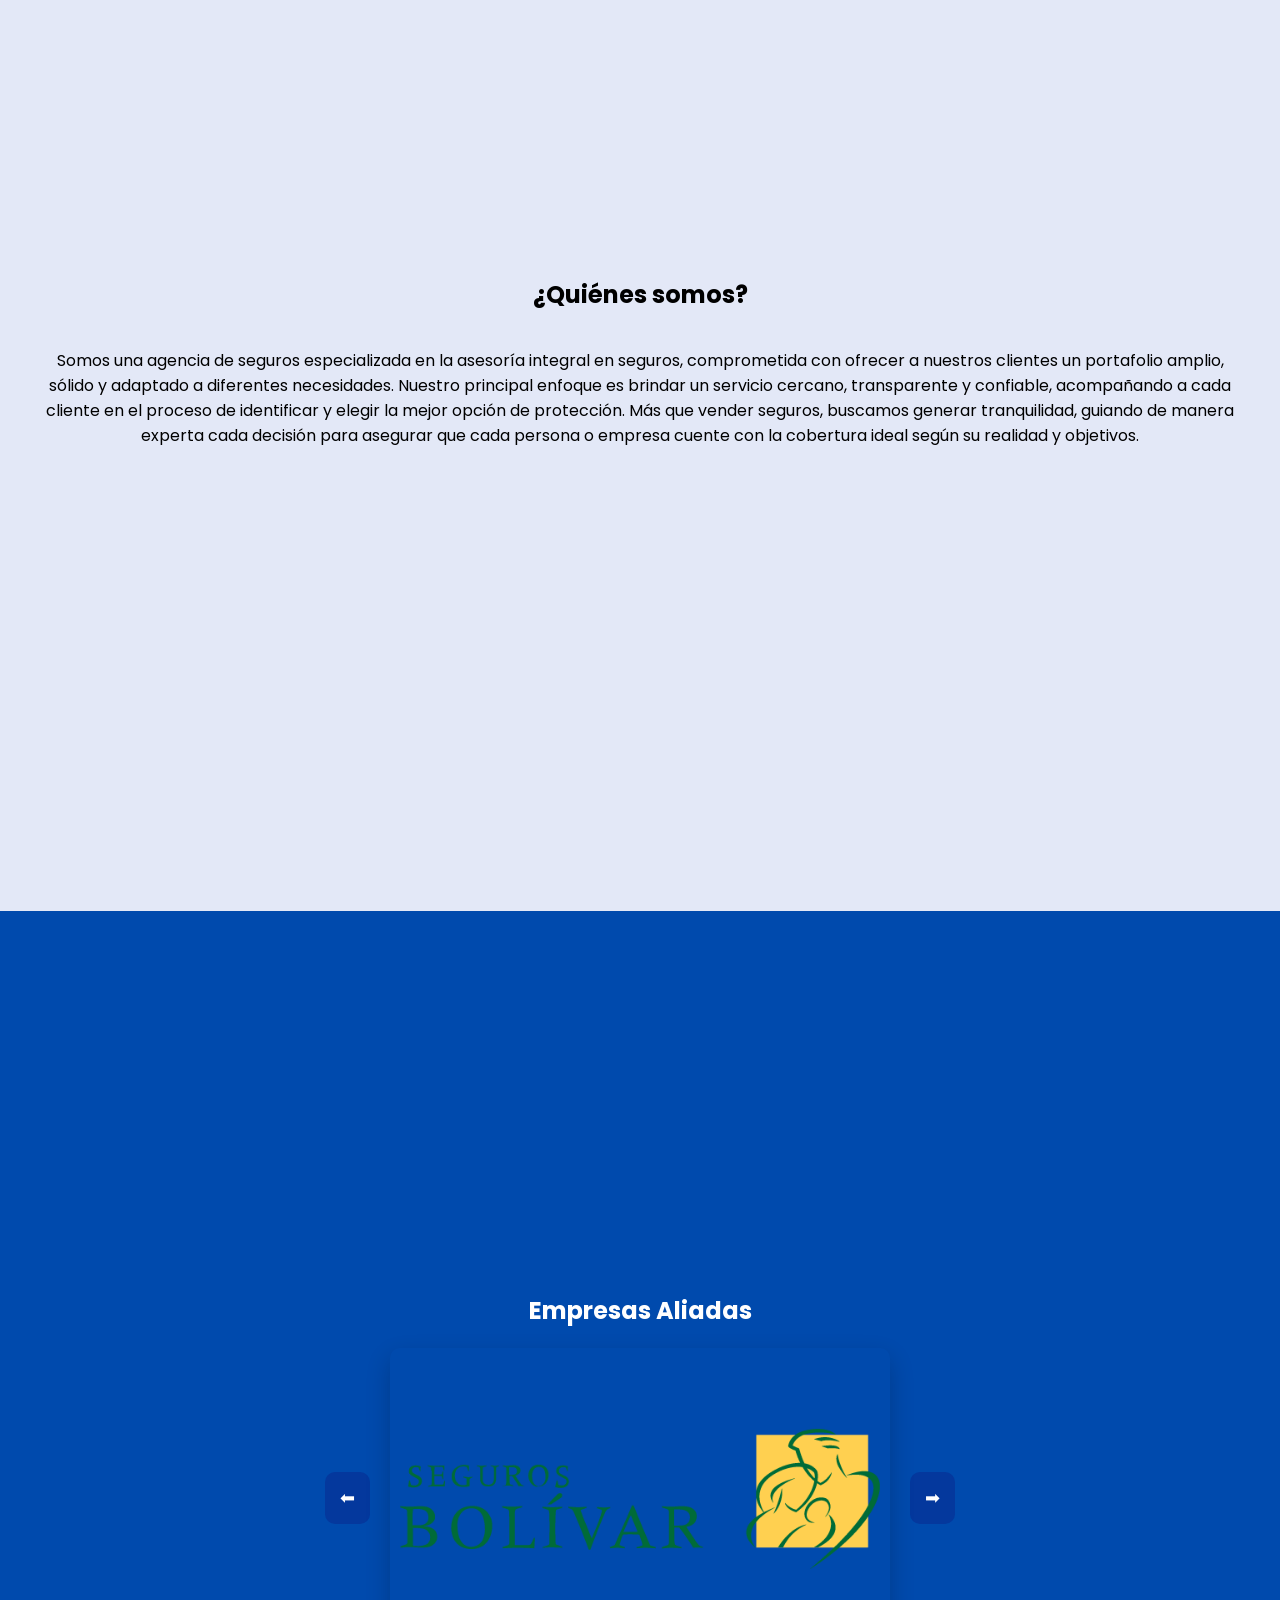
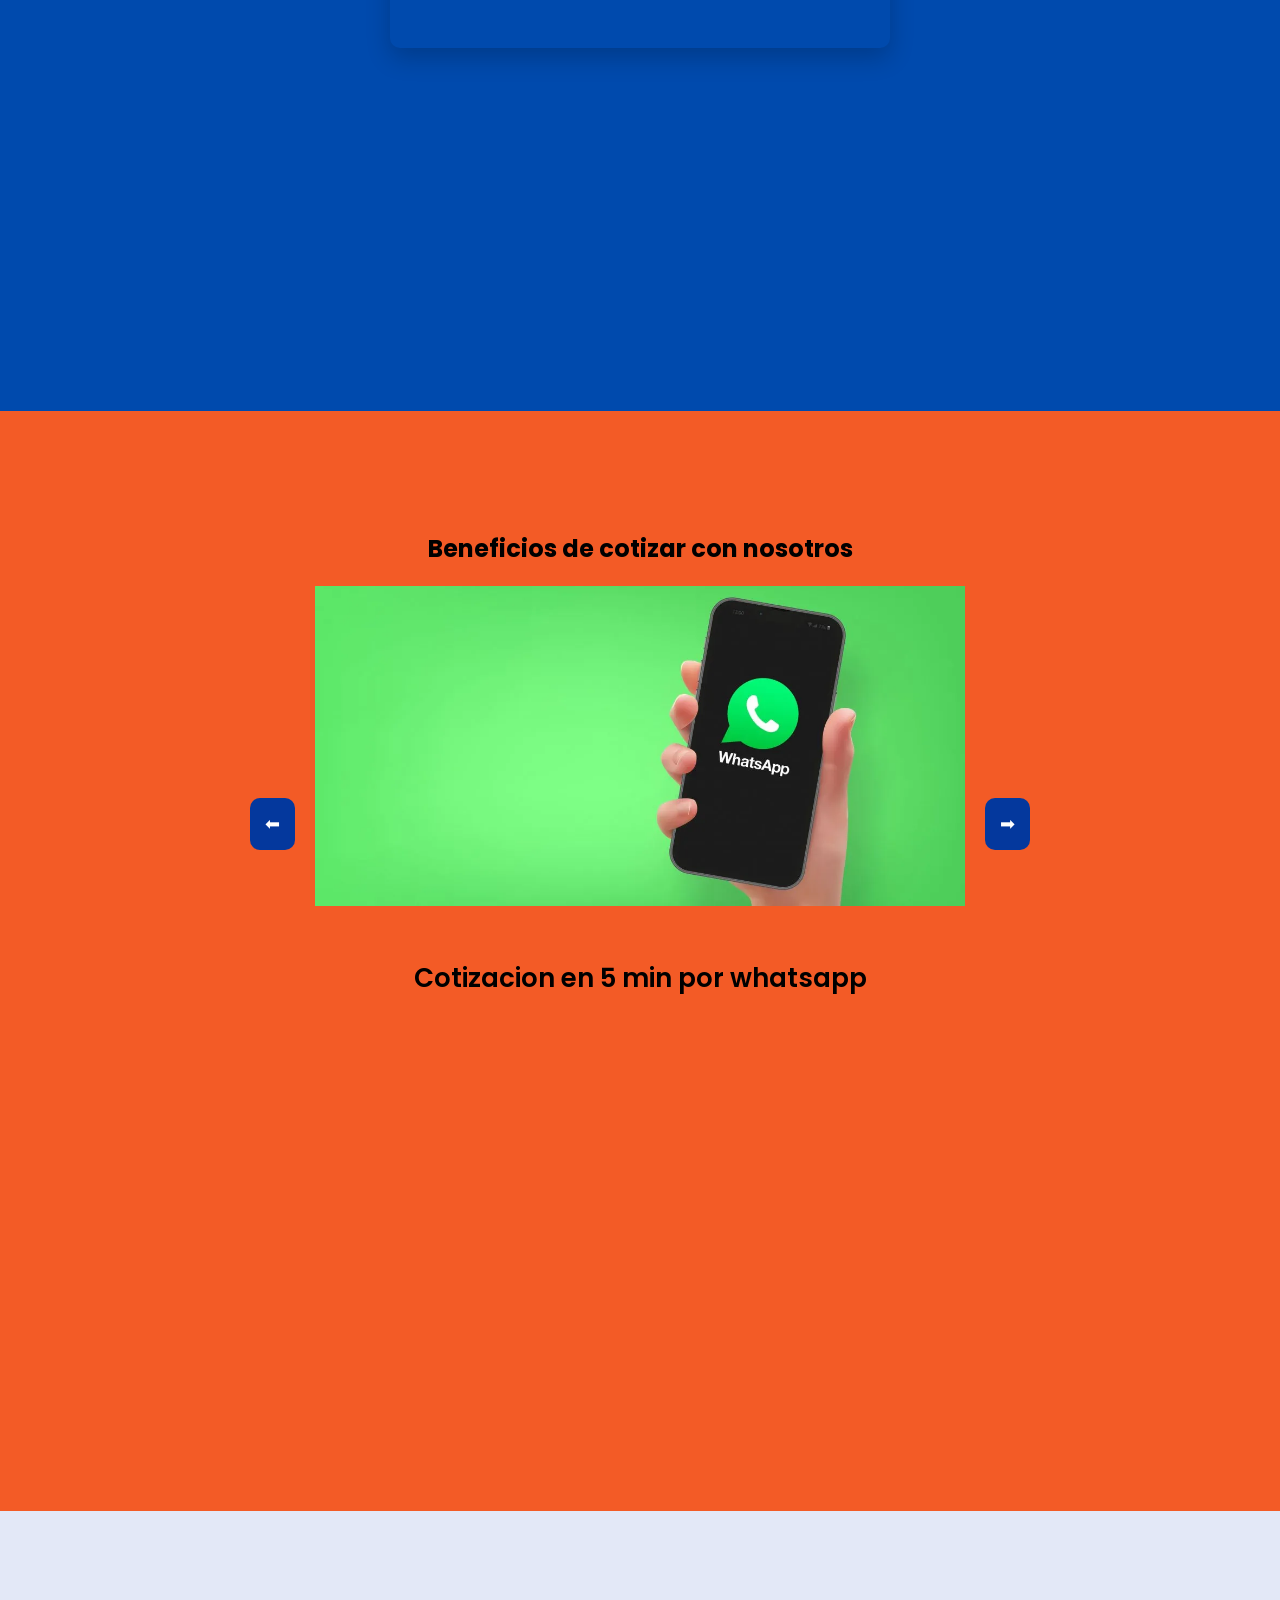
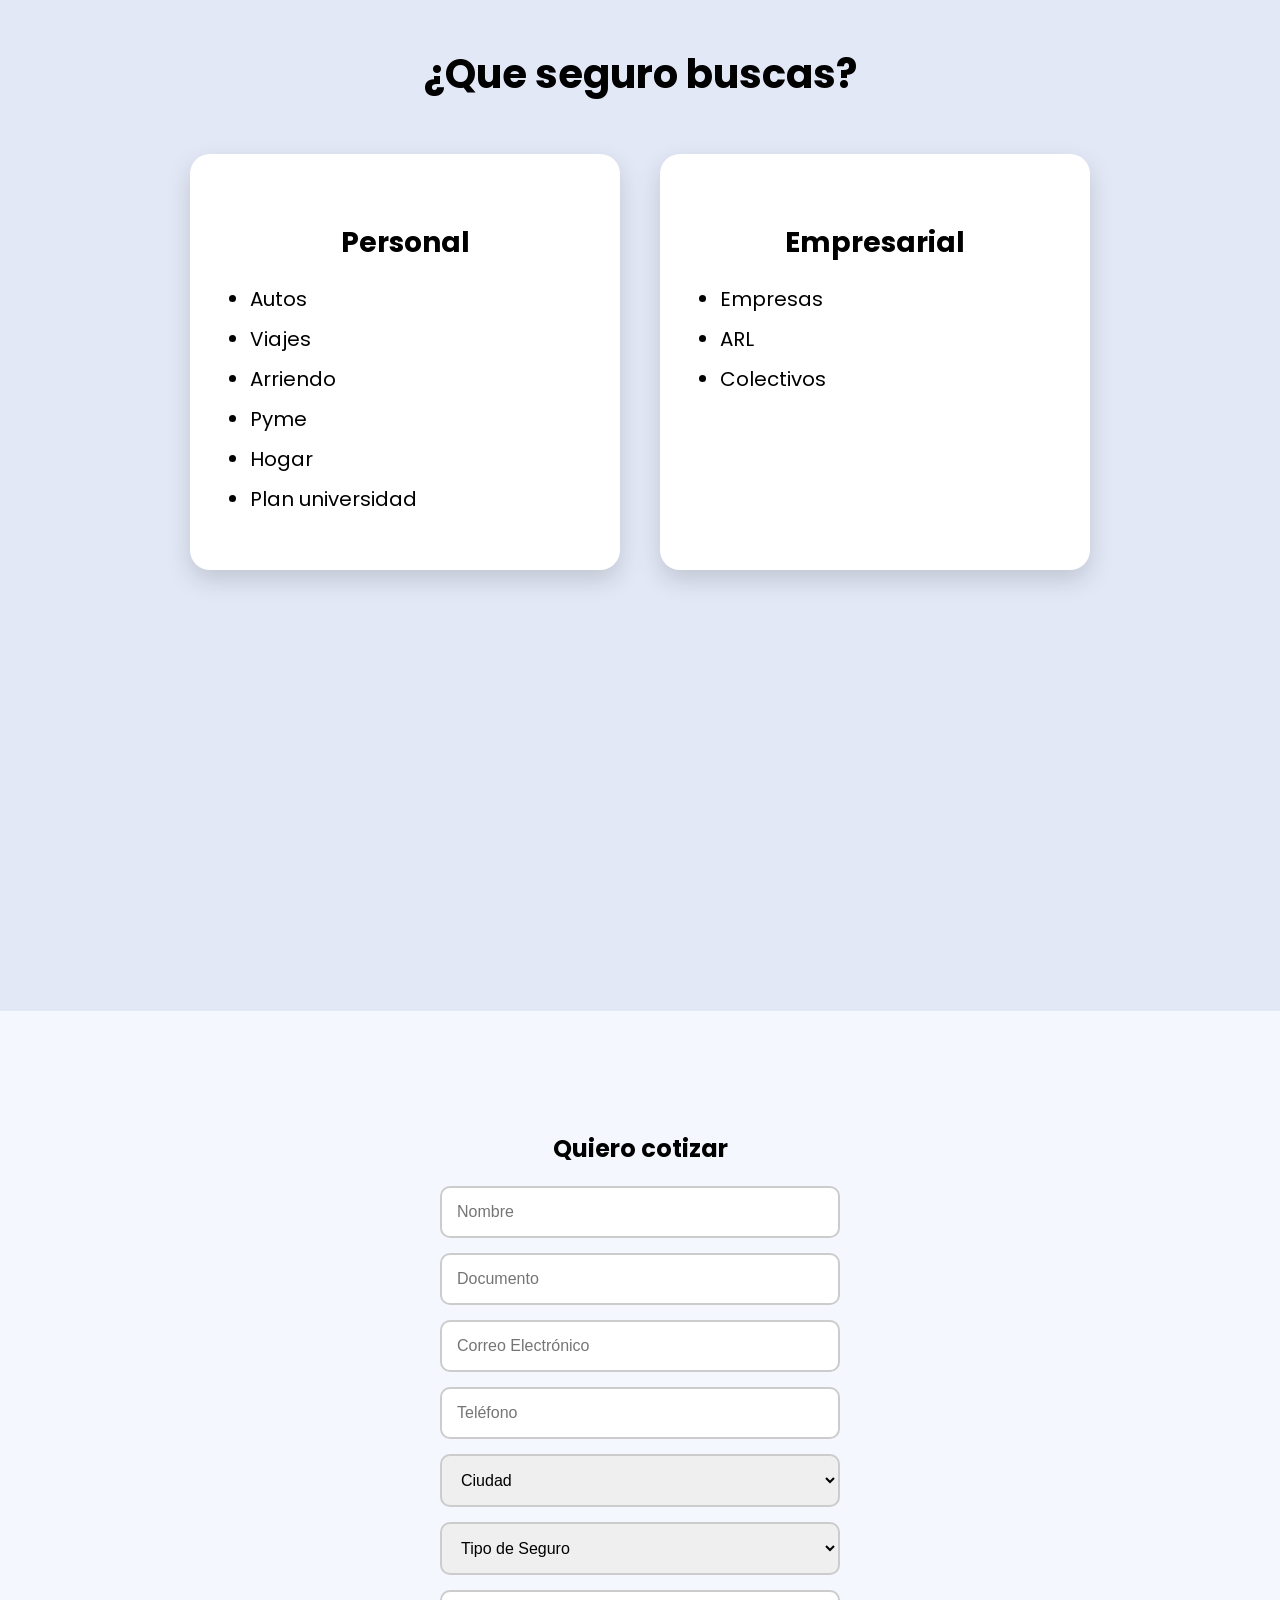
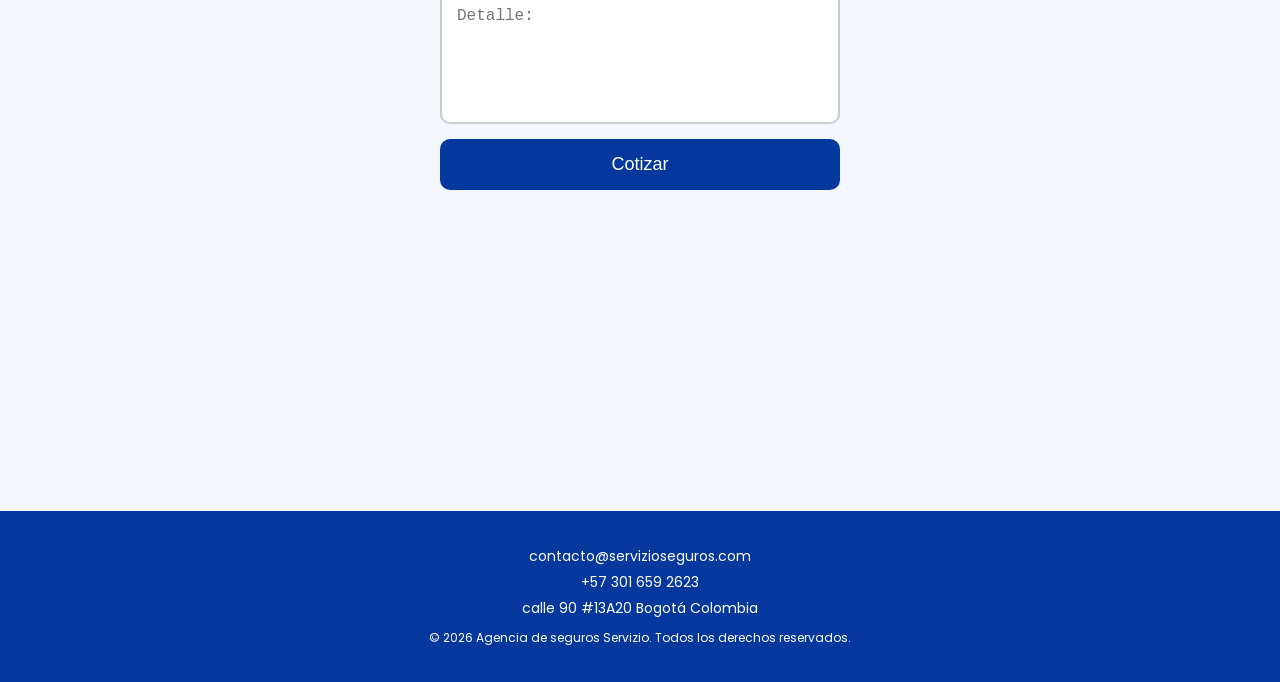
==== commit 3d07f3fe: "sombrilla" ====
--- a/index.html
+++ b/index.html
@@ -3,7 +3,7 @@
 <head>
 <meta charset="UTF-8">
 <meta name="viewport" content="width=device-width, initial-scale=1.0">
-<title><title>Seguros en Colombia | Agencia de Seguros Servicio</title>
+<title>Seguros en Colombia | Agencia de Seguros Servicio</title>
 <meta name="description" content="Agencia de seguros Servizio en Bogotá. Cotiza seguros de autos, hogar, empresas, ARL y más con asesoría personalizada.">
 <meta name="keywords" content="seguros, seguros Bogotá, seguros autos, seguros hogar, ARL, seguros empresas, cotizar seguros, agencia de seguros">
 <meta name="author" content="Agencia de Seguros Servizio">
@@ -407,14 +407,14 @@
 </div>
 
 <header>
-    <img src="img/sombrilla.svg>
+    <img src="img/sombrilla.svg">
     <h1>Agencia de Seguros Servizio</h1>
 </header>
 
 <section>
     <div class="hero-text">
-    <h1>En Servizio:</h1>
-    <p>Tu Tranquilidad Es Nuestro Compromiso</p>
+        <h1>En Servizio</h1>
+        <p>Tu tranquilidad es nuestro compromiso</p>
     </div>
 </section>
 
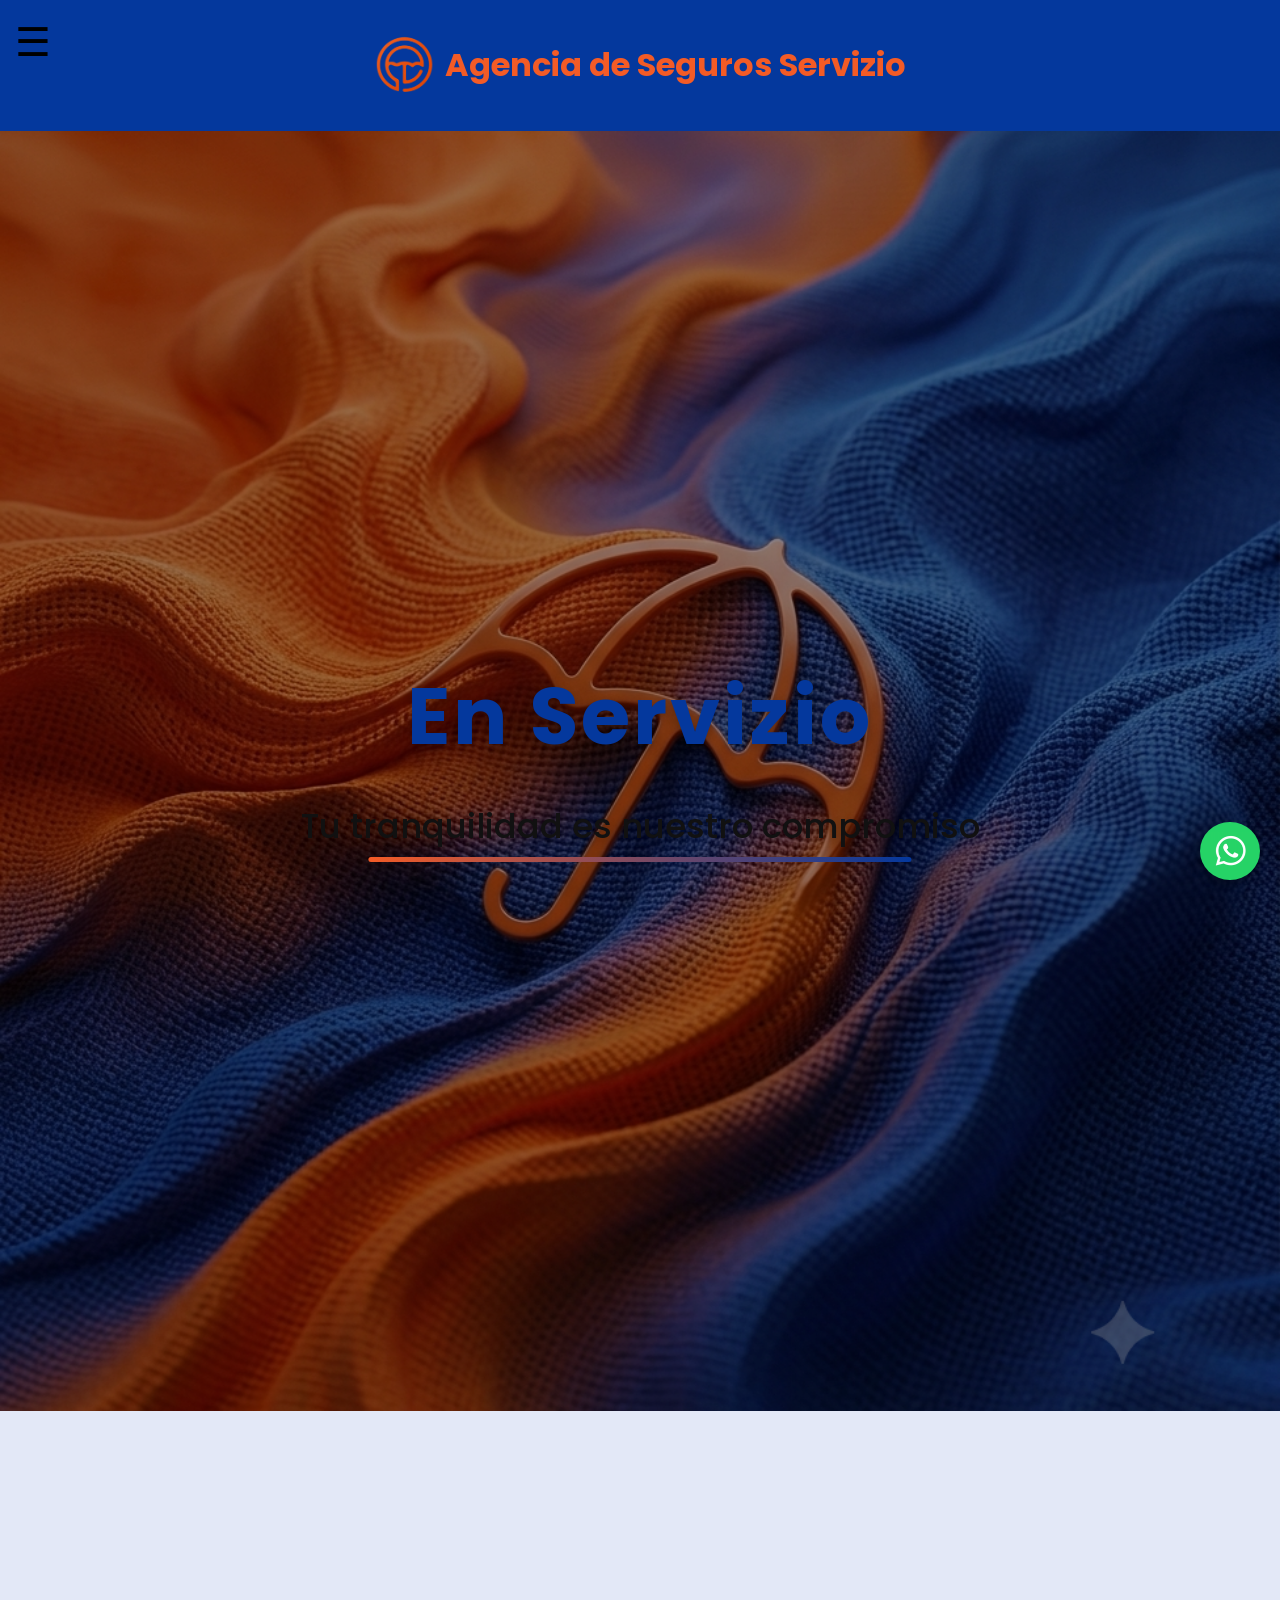
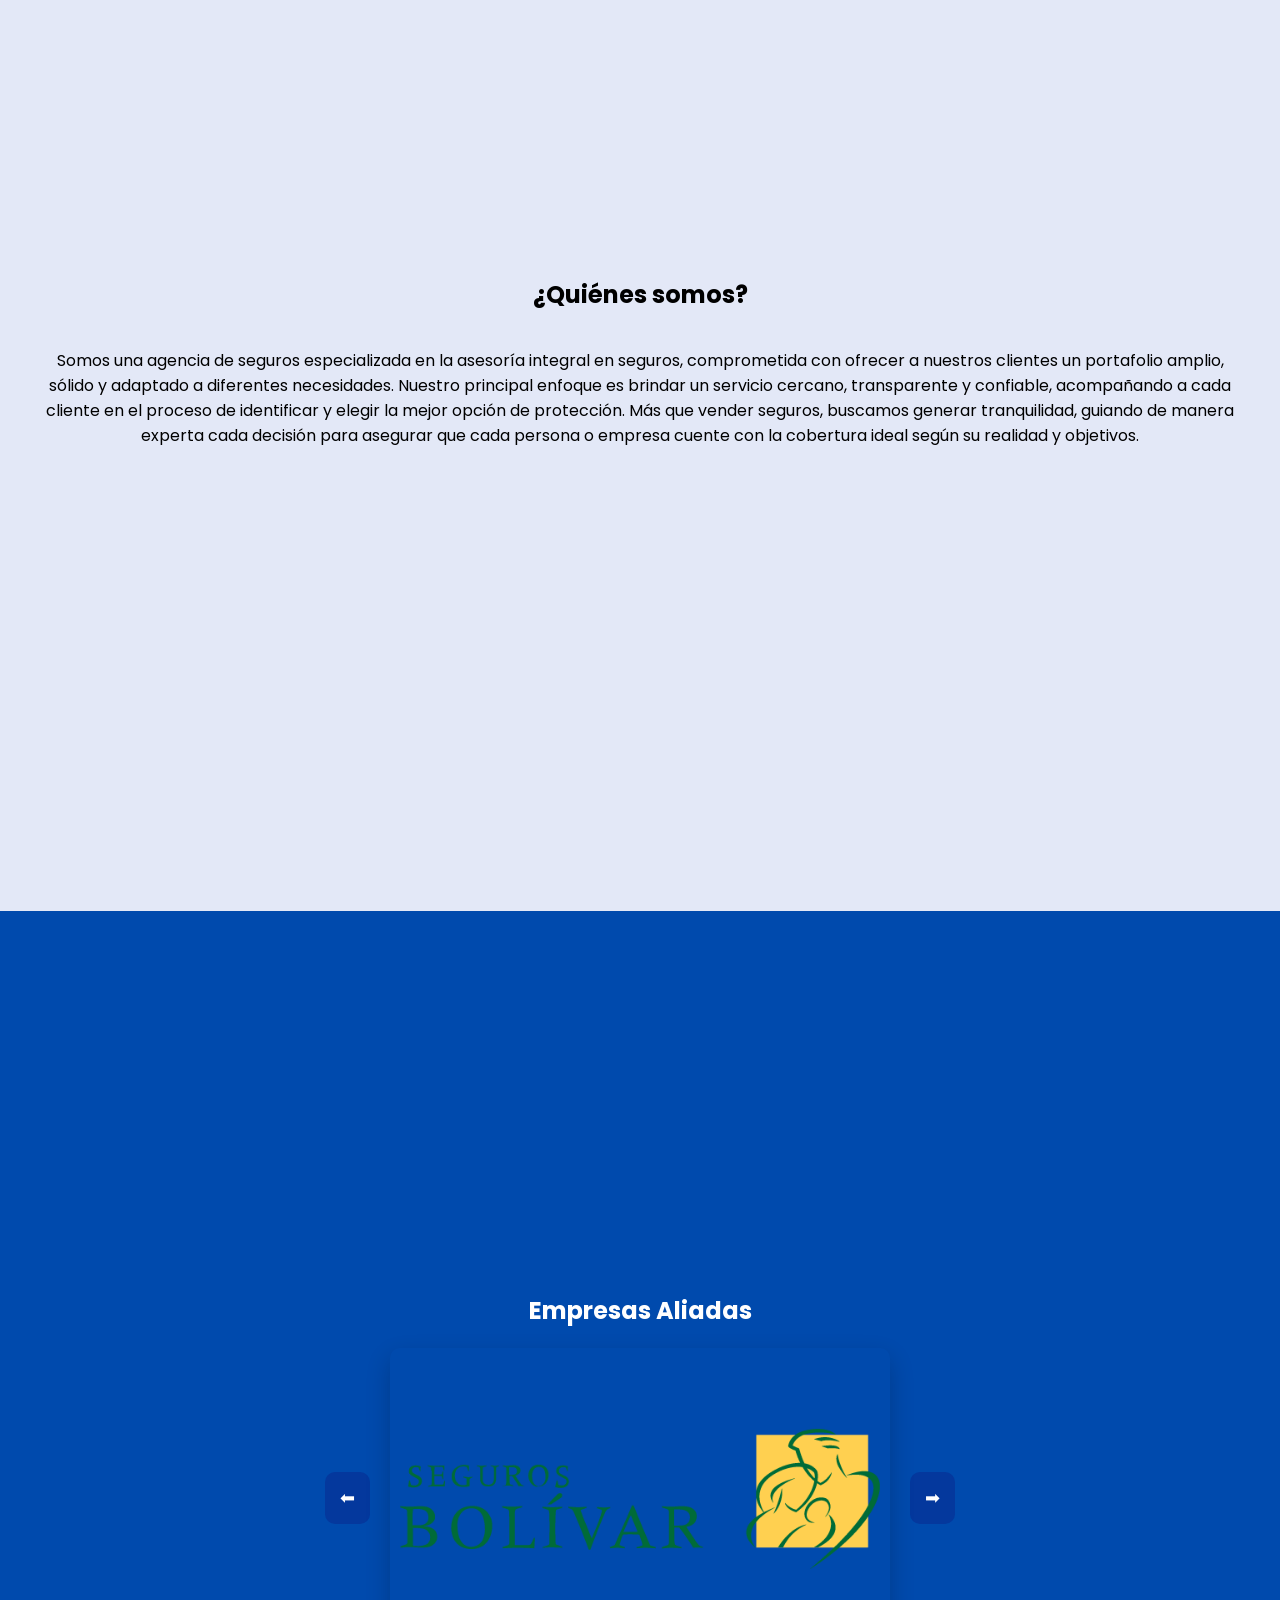
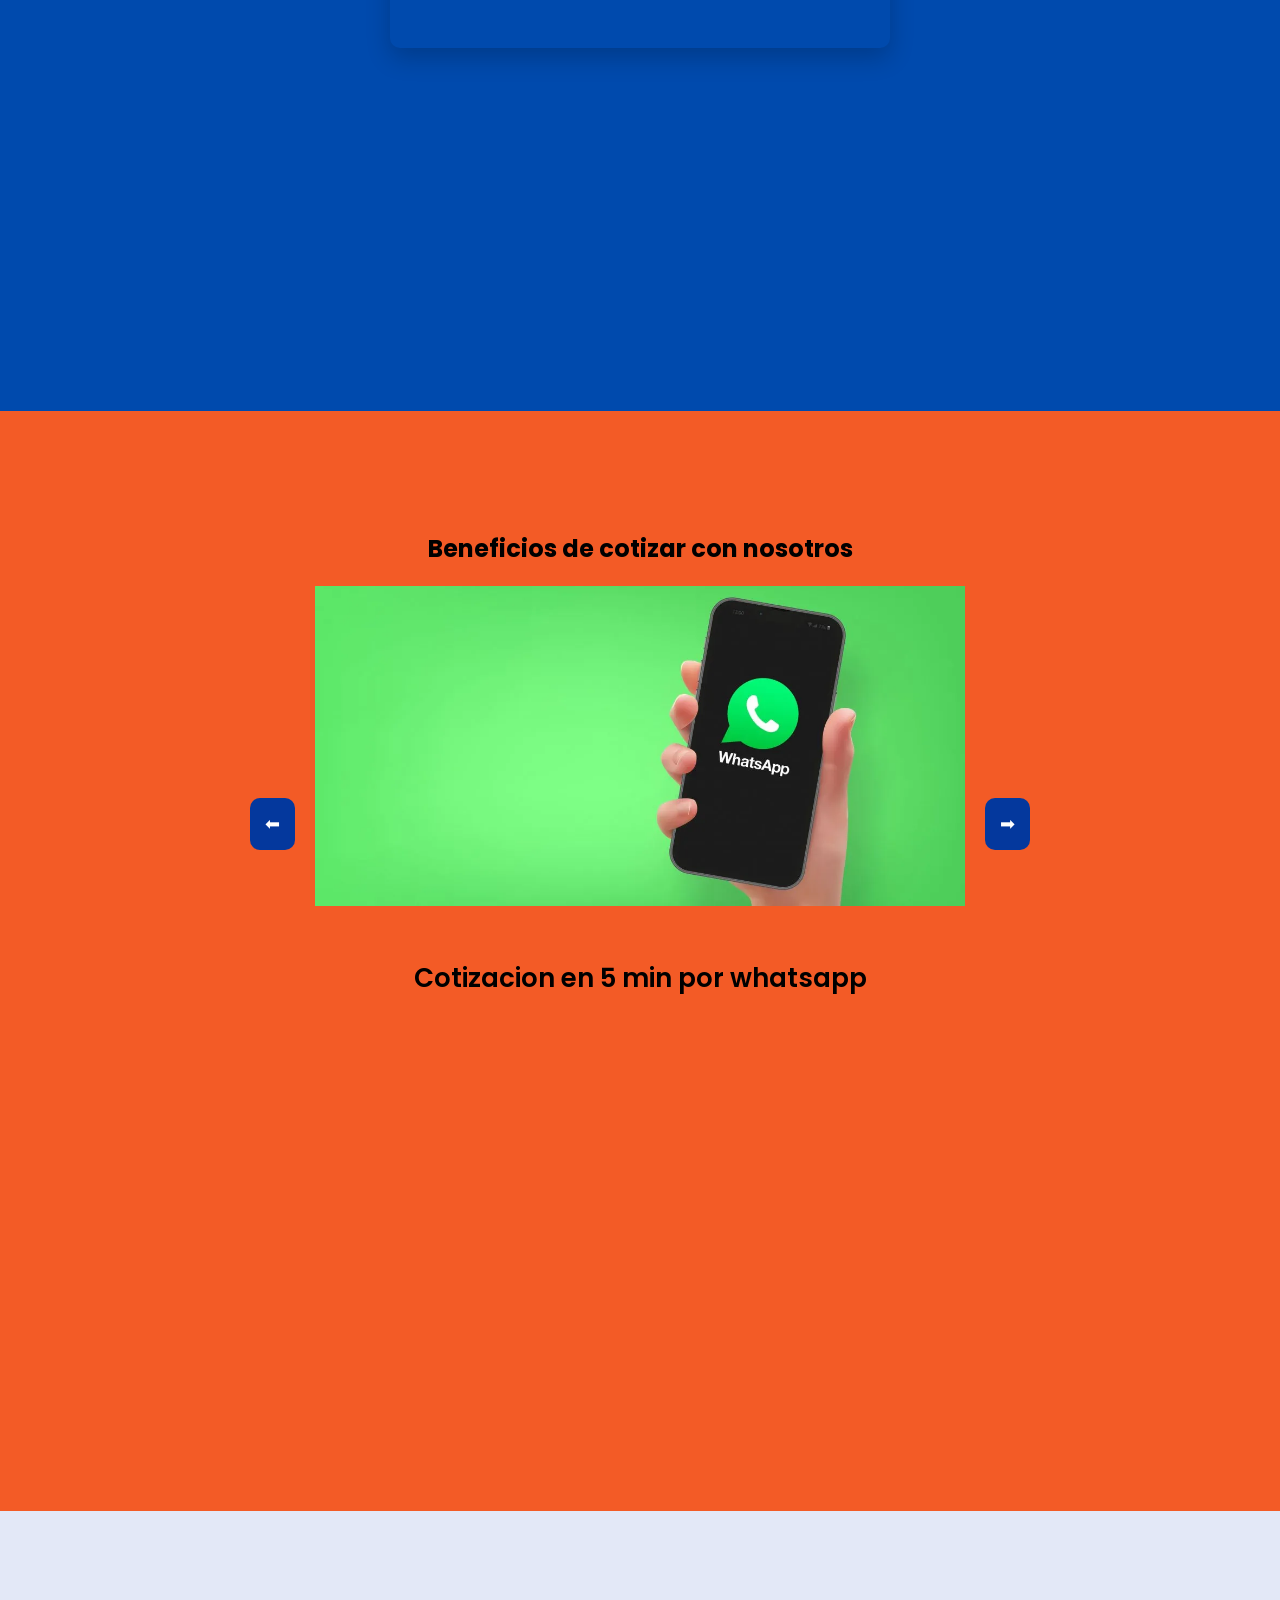
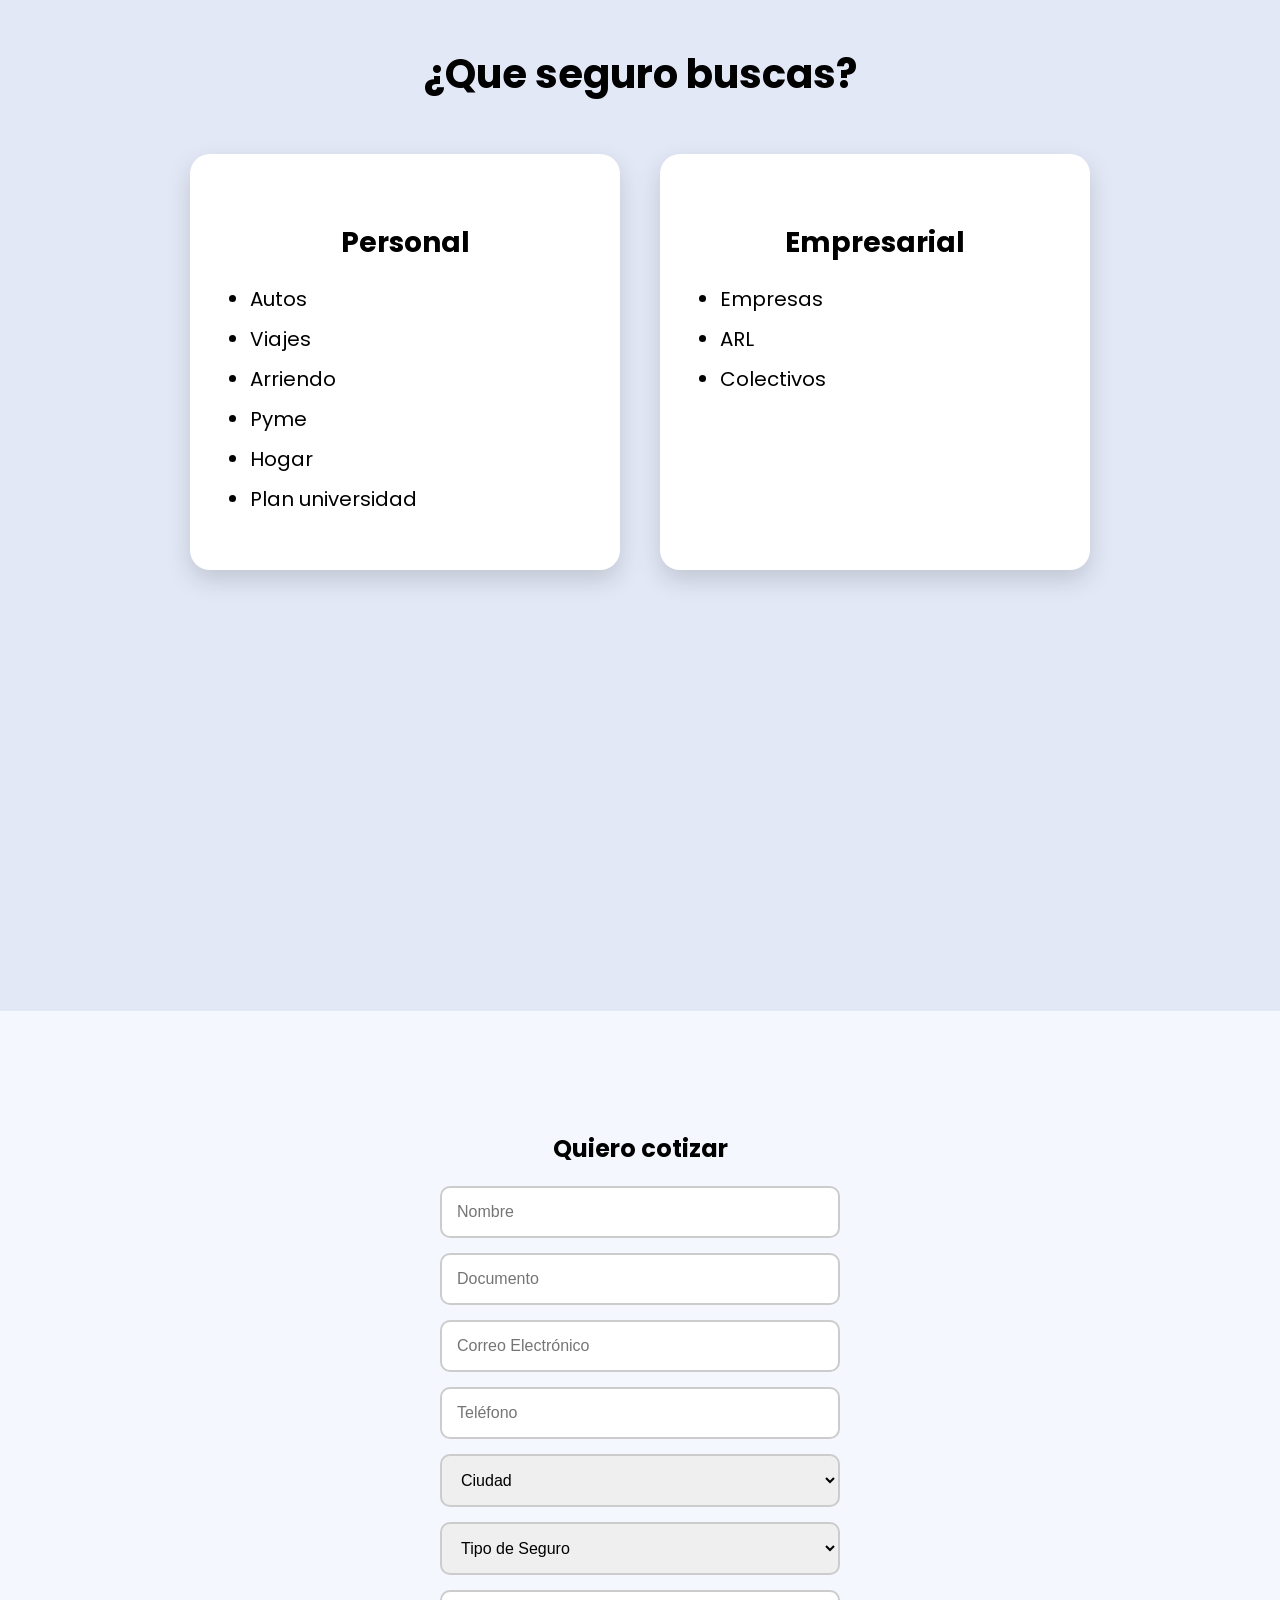
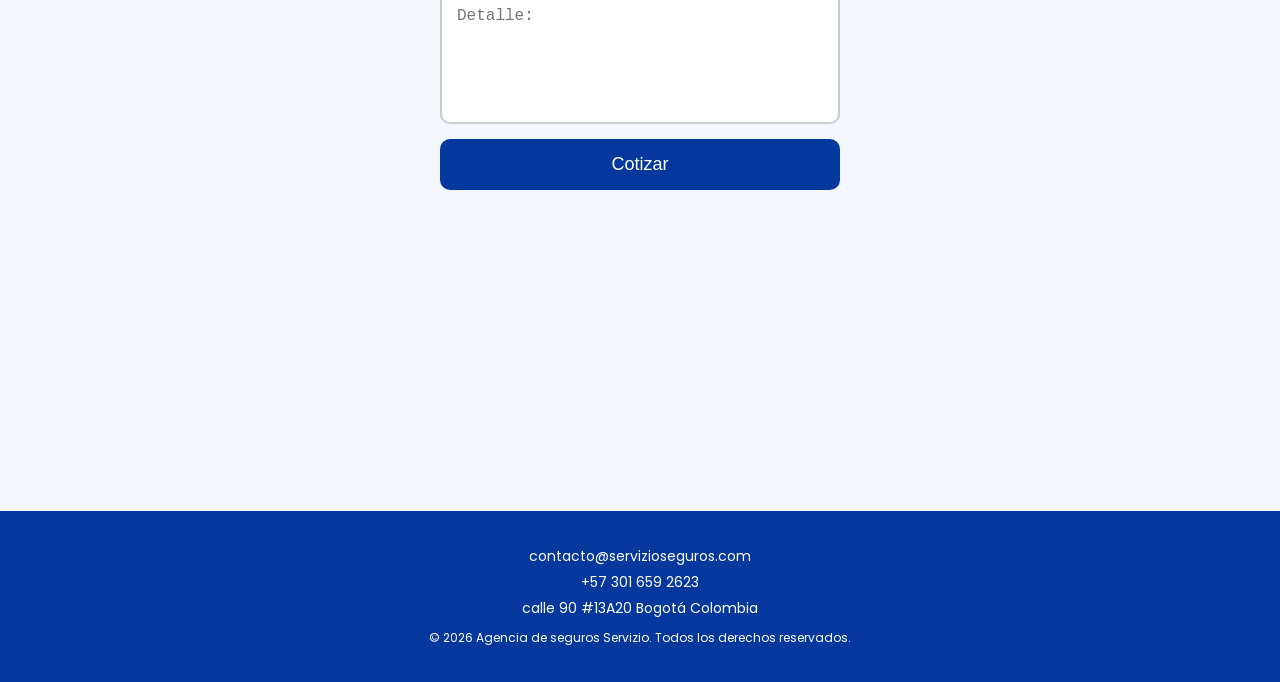
==== commit 3fae803a: "solucion sombrilla" ====
--- a/index.html
+++ b/index.html
@@ -3,7 +3,7 @@
 <head>
 <meta charset="UTF-8">
 <meta name="viewport" content="width=device-width, initial-scale=1.0">
-<title>Seguros en Colombia | Agencia de Seguros Servicio</title>
+<title>Agencia de Seguros Servicio | Seguros en Colombia</title>
 <meta name="description" content="Agencia de seguros Servizio en Bogotá. Cotiza seguros de autos, hogar, empresas, ARL y más con asesoría personalizada.">
 <meta name="keywords" content="seguros, seguros Bogotá, seguros autos, seguros hogar, ARL, seguros empresas, cotizar seguros, agencia de seguros">
 <meta name="author" content="Agencia de Seguros Servizio">
@@ -407,7 +407,7 @@
 </div>
 
 <header>
-    <img src="img/sombrilla.svg">
+    <img src="img/sombrilla.png">
     <h1>Agencia de Seguros Servizio</h1>
 </header>
 
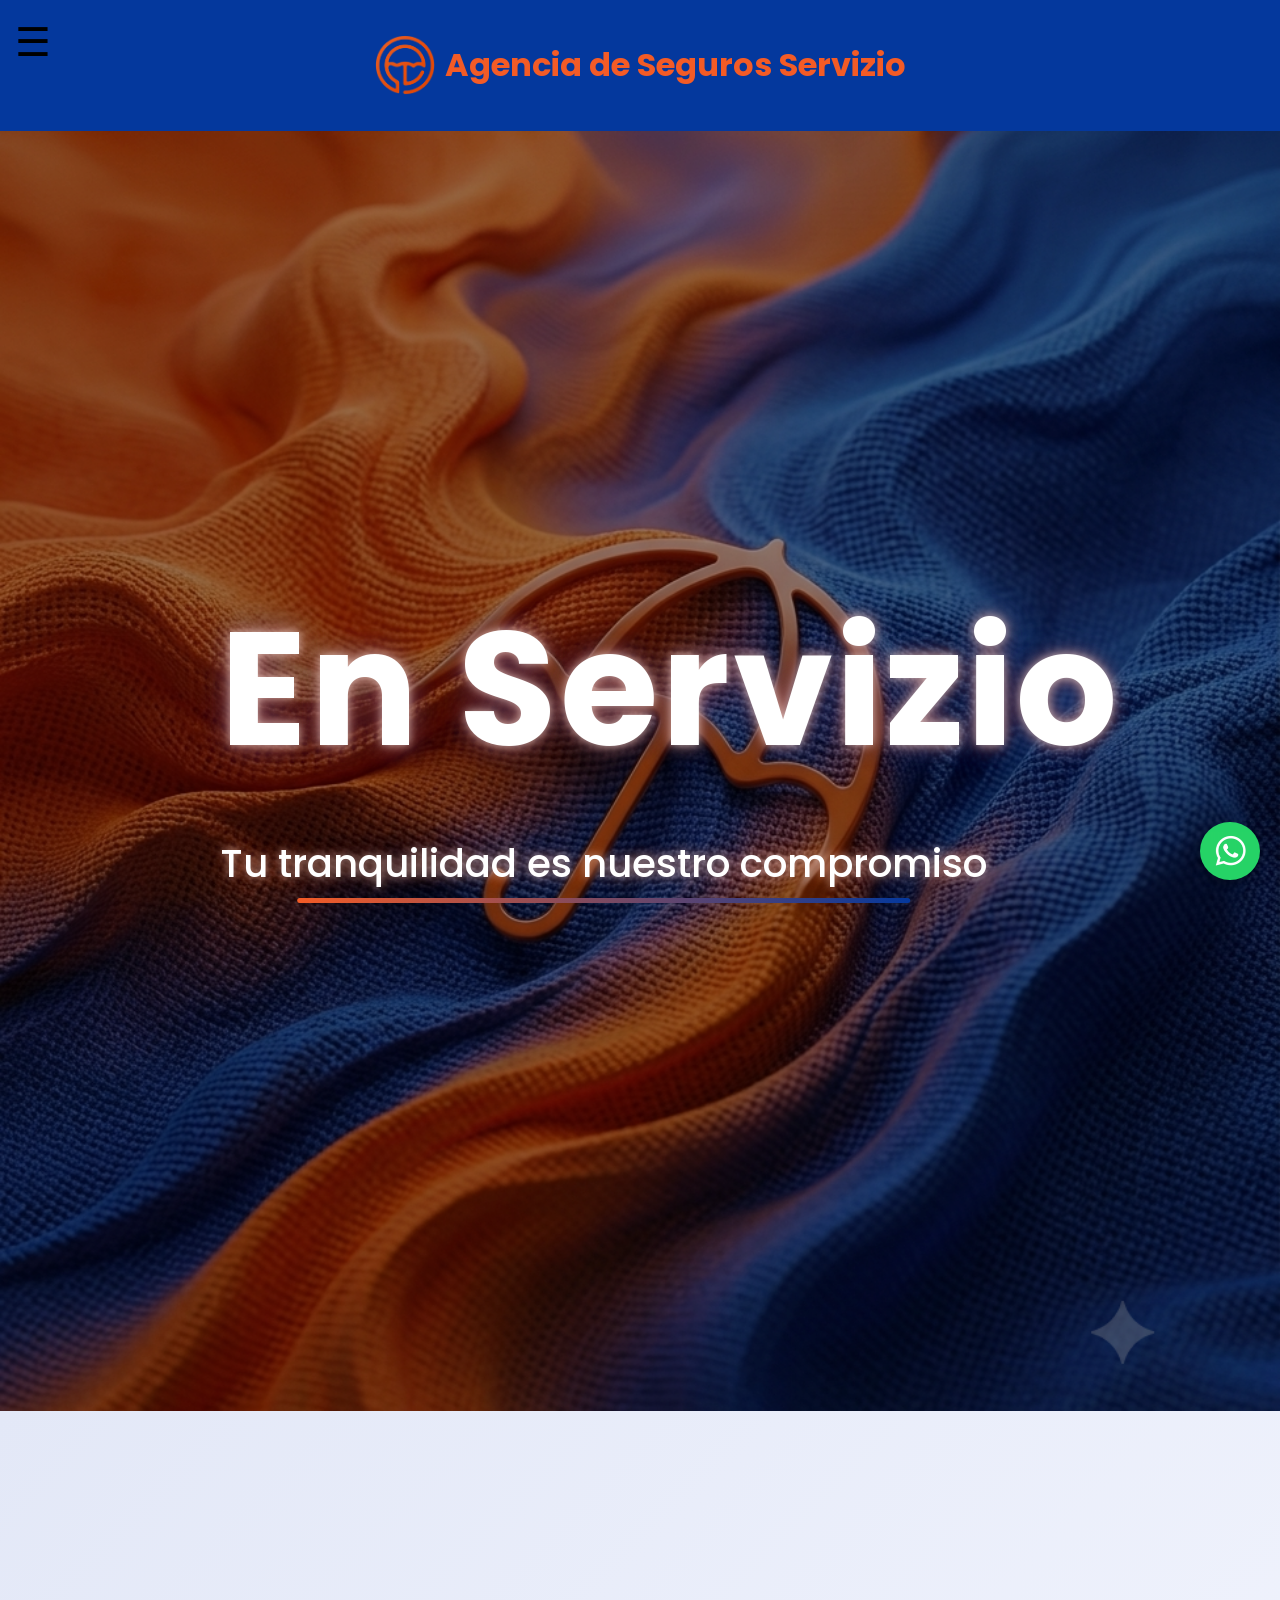
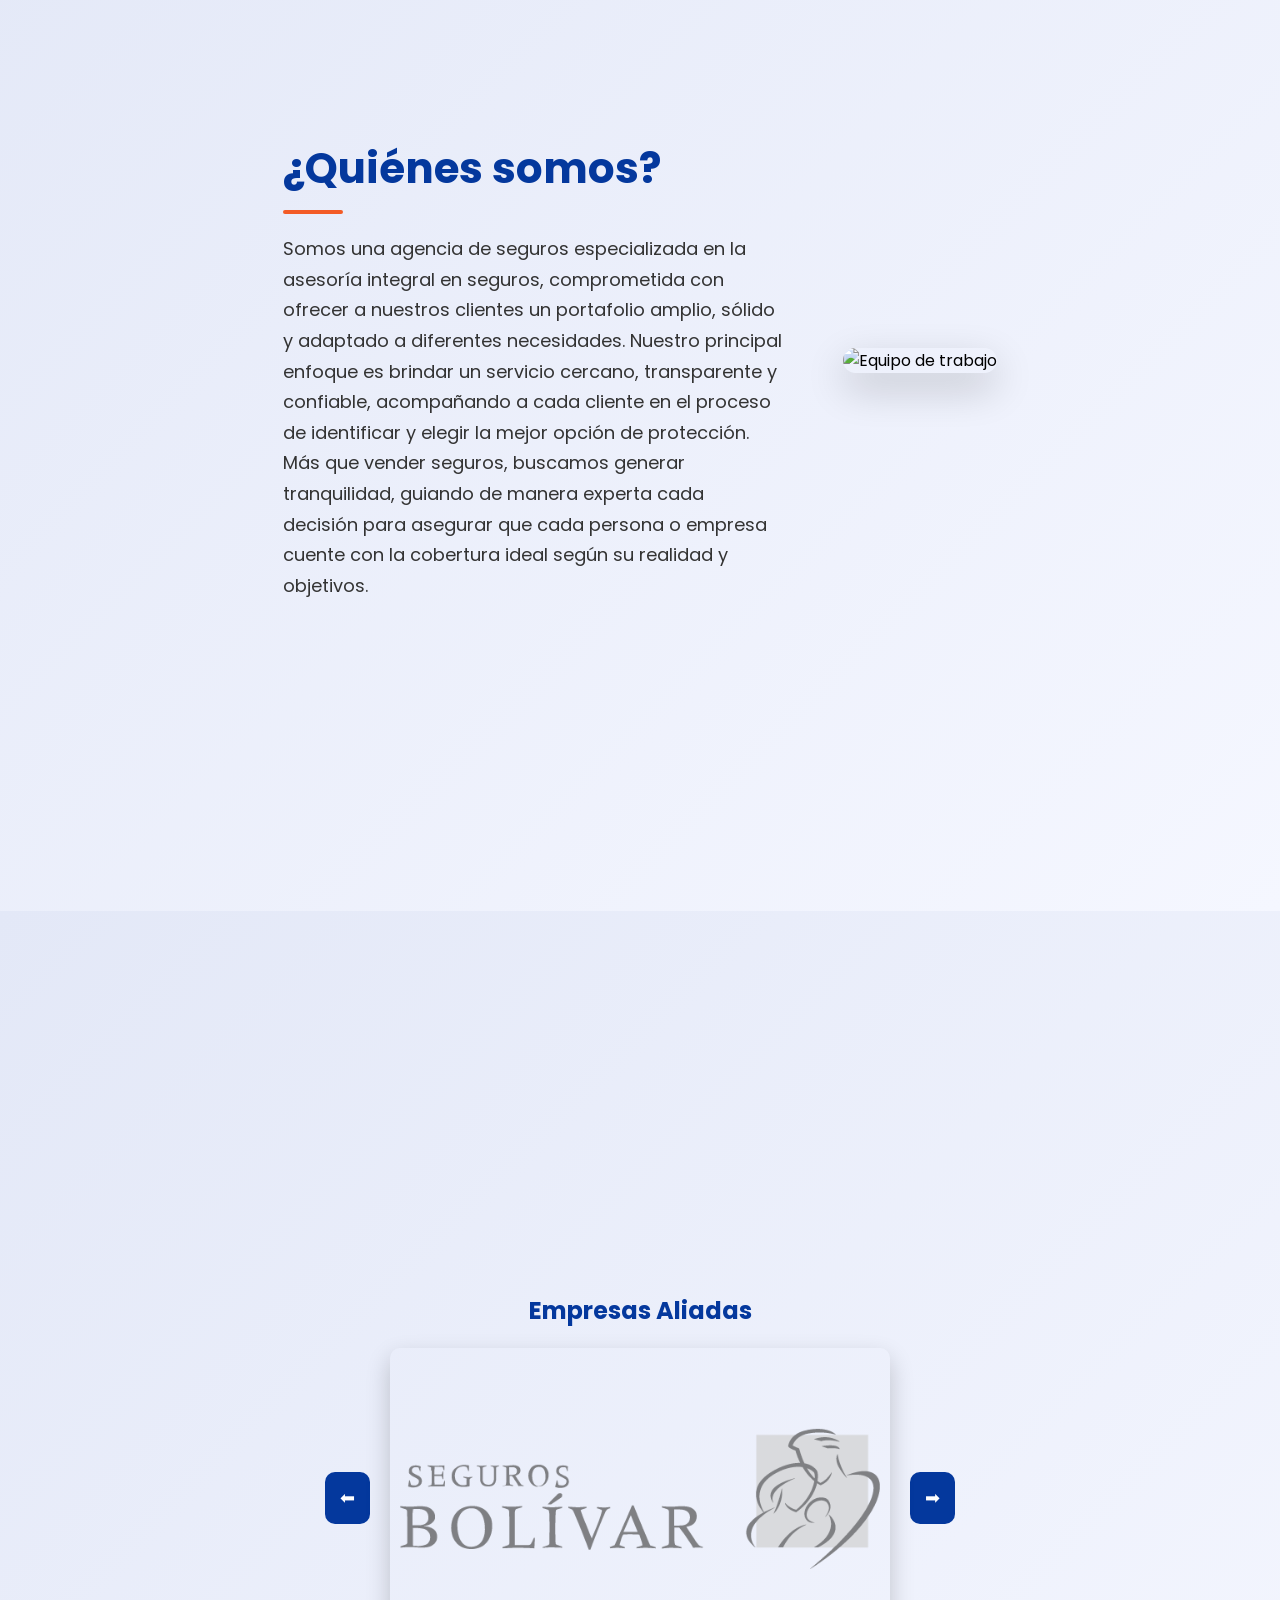
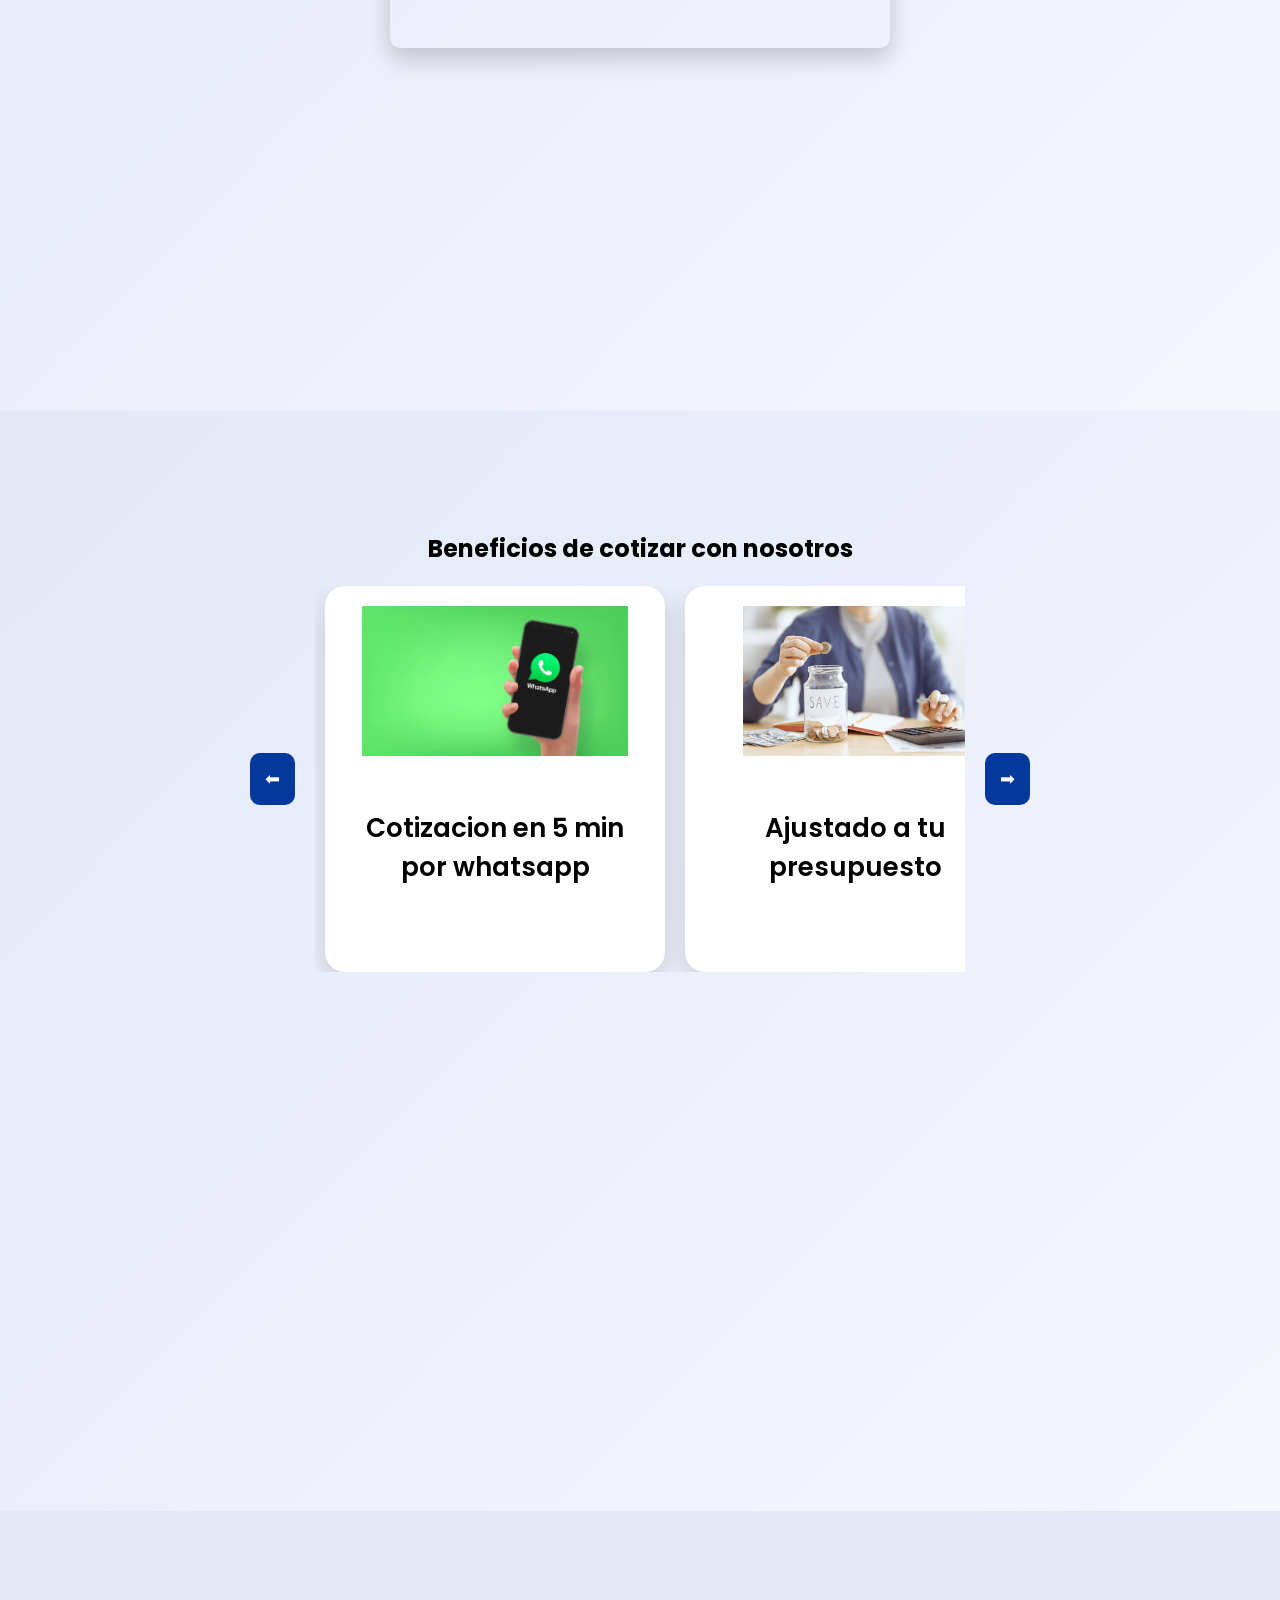
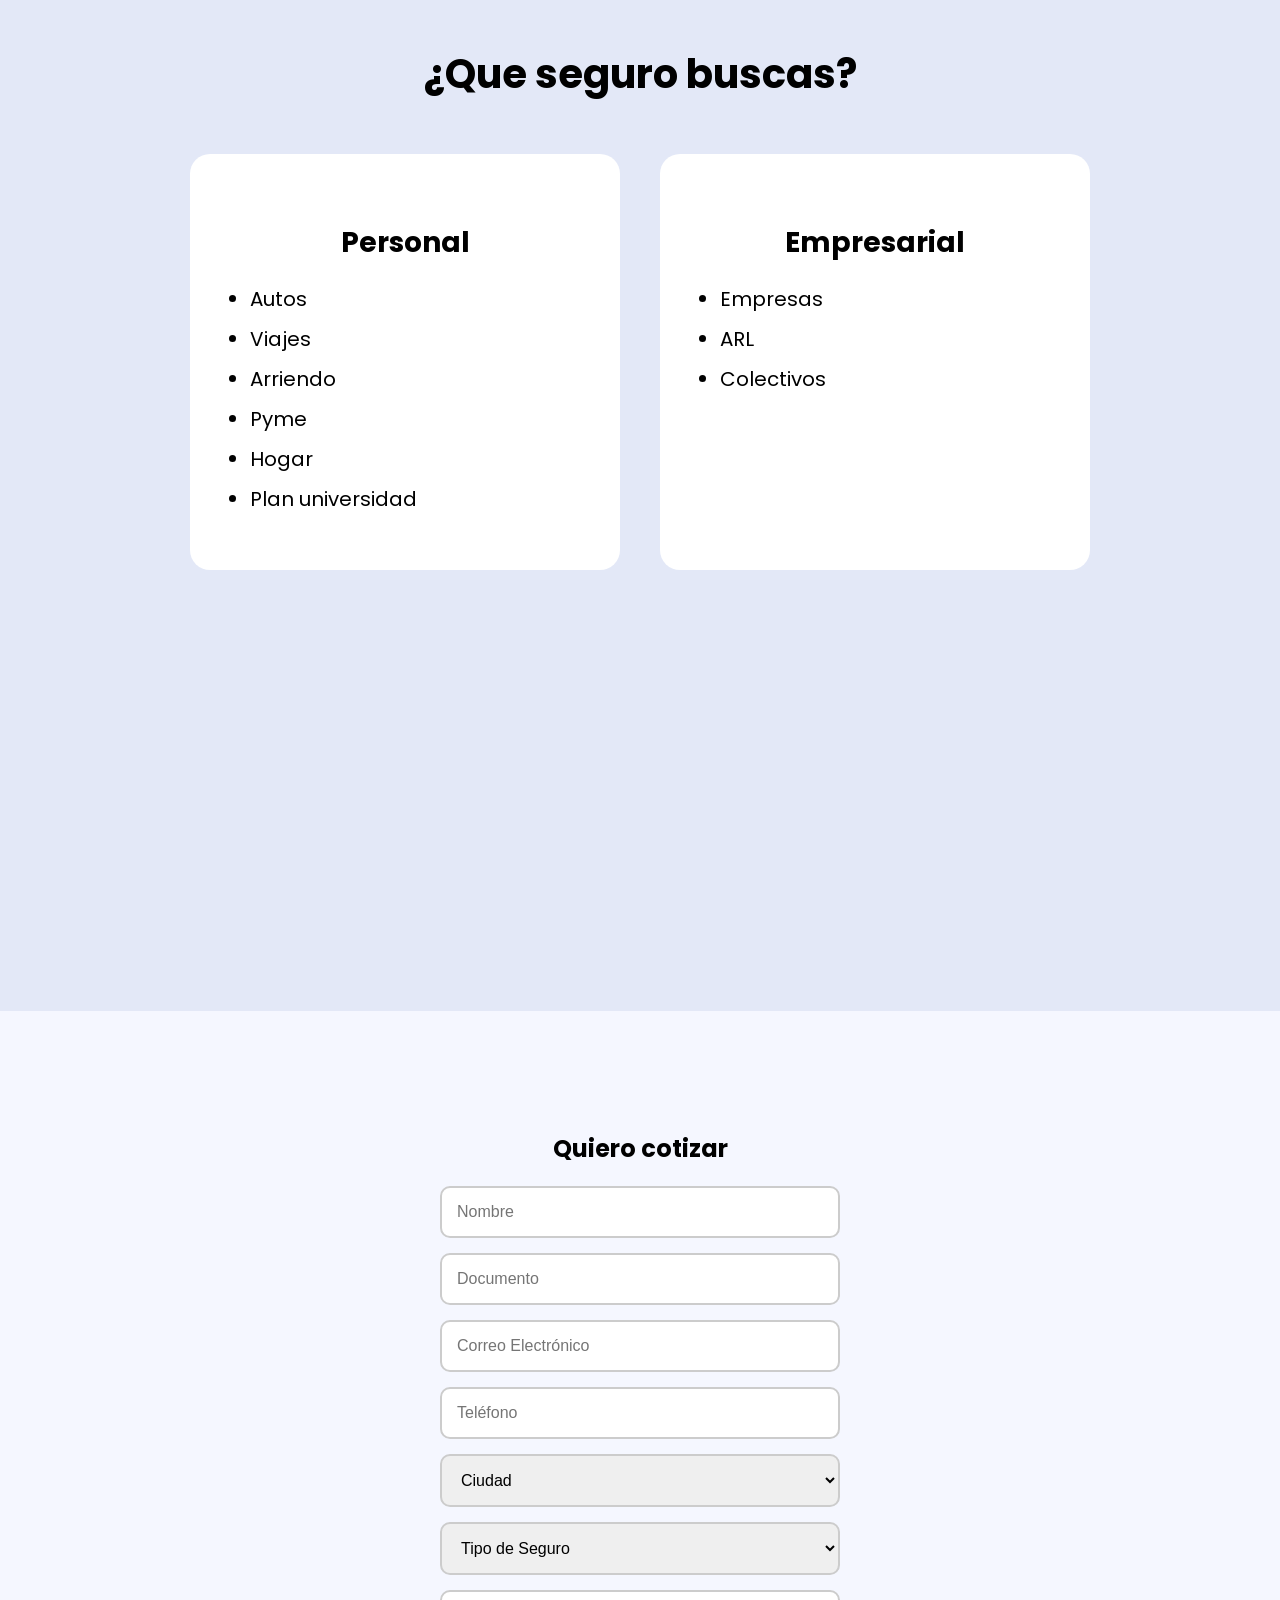
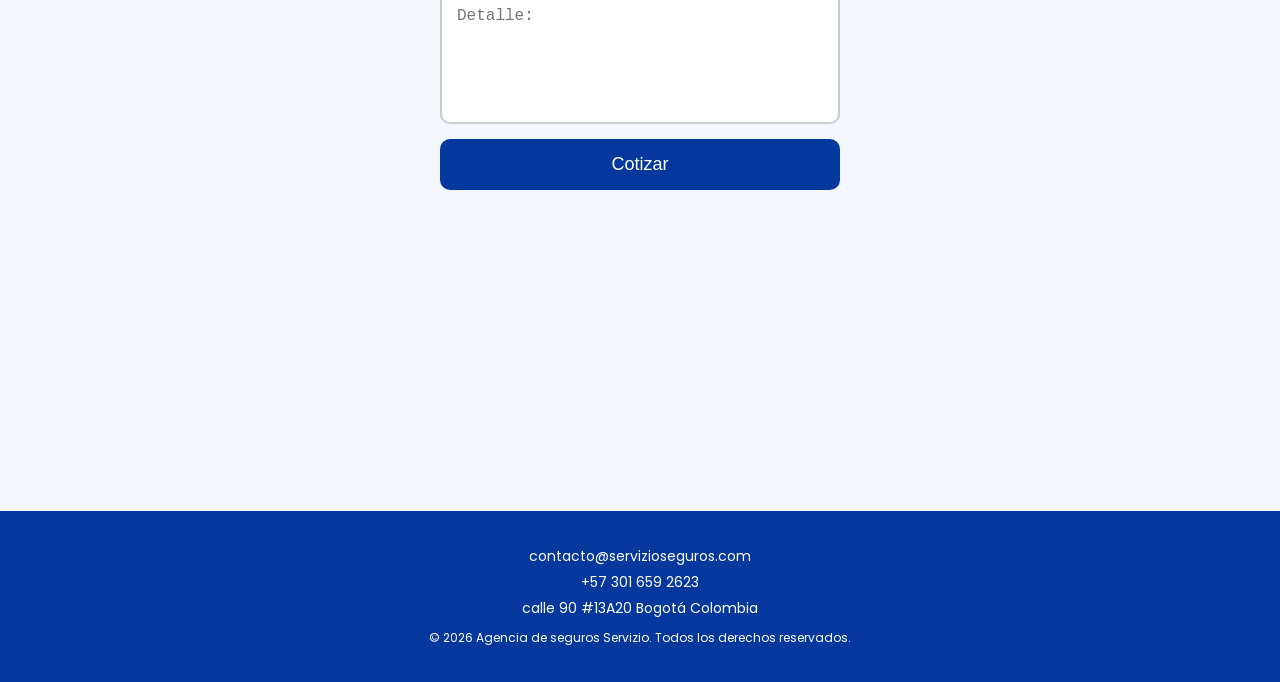
==== commit 27900427: "logo" ====
--- a/index.html
+++ b/index.html
@@ -15,6 +15,7 @@
 <meta property="og:description" content="Cotiza seguros de manera rápida y personalizada en Bogotá.">
 <meta property="og:type" content="website">
 <link href="https://fonts.googleapis.com/css2?family=Poppins&display=swap" rel="stylesheet">
+<link rel="icon" href="img/sombrilla.png" type="image/svg+xml">
 
 <style>
 body {
@@ -73,26 +74,58 @@
 }
 #quienes {
     min-height: 100vh;
-    background-color: #e3e8f7;
-
+    background: linear-gradient(135deg, #e3e8f7, #f5f7ff);
     display: flex;
     flex-direction: column;
     justify-content: center;
     align-items: center;
+}
+.quienes-texto,
+.quienes-img {
+    animation: fadeUp 1s ease;
+}
+@media (max-width: 768px) {
+    .quienes-container {
+        flex-direction: column;
+        text-align: center;
+    }
+
+    .quienes-texto {
+        text-align: center;
+    }
+
+    .quienes-img img {
+        width: 90%;
+    }
 }
 #empresas {
     min-height: 100vh;
-    background-color: #004aad;
-    color: white;
+    background: linear-gradient(135deg, #e3e8f7, #f5f7ff);
+    color: #04389d;
 
     display: flex;
     flex-direction: column;
     justify-content: center;
     align-items: center;
+}
+.track img {
+    min-width: 200px;
+    max-width: 200px;
+    height: 100px;
+    object-fit: contain;
+    filter: grayscale(100%);
+    opacity: 0.7;
+    transition: all 0.3s ease;
+}
+
+.track img:hover {
+    filter: grayscale(0%);
+    opacity: 1;
+    transform: scale(1.1);
 }
 #beneficios {
     min-height: 100vh;
-    background-color: #f35b26;
+    background: linear-gradient(135deg, #e3e8f7, #f5f7ff);
     text-align: center;
     padding: 100px 40px;
 }
@@ -129,6 +162,24 @@
 .beneficio p {
     font-size: 26px;
     font-weight: 600;
+}
+.beneficio {
+    min-width: 300px;
+    background: white;
+    border-radius: 20px;
+    padding: 20px;
+    margin: 0 10px;
+    box-shadow: 0 10px 25px rgba(0,0,0,0.15);
+    transition: transform 0.3s ease;
+}
+
+.beneficio:hover {
+    transform: translateY(-10px);
+}
+
+.beneficio img {
+    height: 150px;
+    object-fit: contain;
 }
 #seguro {
     min-height: 100vh;
@@ -155,26 +206,50 @@
     padding: 40px;
     border-radius: 20px;
     transition: transform 0.3s ease;
-
+    <button class="btn-seguro">Cotizar</button>
     box-shadow: 0 10px 25px rgba(0,0,0,0.15);
 }
 .seguro-box:hover {
     transform: translateY(-10px);
+    <button class="btn-seguro">Cotizar</button>
 }
 .seguro-box h3 {
     font-size: 28px;
     margin-bottom: 20px;
+    <button class="btn-seguro">Cotizar</button>
 }
 
 .seguro-box ul {
     list-style: disc; 
     text-align: left;
     padding-left: 20px;
+    <button class="btn-seguro">Cotizar</button>
 }
 
 .seguro-box li {
     font-size: 20px;
     margin-bottom: 10px;
+    <button class="btn-seguro">Cotizar</button>
+}
+.btn-seguro {
+    margin-top: 20px;
+    background: linear-gradient(90deg, #f35b26, #04389d);
+    color: white;
+    padding: 12px;
+    border: none;
+    border-radius: 10px;
+    cursor: pointer;
+    font-size: 16px;
+}
+
+.btn-seguro:hover {
+    opacity: 0.9;
+}
+.formulario input:focus,
+.formulario textarea:focus,
+.formulario select:focus {
+    border: 2px solid #04389d;
+    box-shadow: 0 0 10px rgba(4,56,157,0.3);
 }
 #cotizar {
     min-height: 100vh;
@@ -390,6 +465,113 @@
         transform: translateY(0);
     }
 }
+.hero-text h1 {
+    font-size: 160px;
+    color: #ffffff;
+    margin: 0;
+    font-weight: 700;
+    letter-spacing: 3px;
+
+    text-shadow:
+        0 0 10px rgba(255,255,255,0.6),
+        0 0 20px rgba(243,91,38,0.6),
+        0 0 30px rgba(4,56,157,0.6);
+}
+
+.hero-text p {
+    font-size: 39px;
+    color: #ffffff;
+    margin-top: 25px;
+    position: relative;
+    display: inline-block;
+    font-weight: 500;
+
+    text-shadow:
+        0 0 8px rgba(255,255,255,0.5),
+        0 0 15px rgba(243,91,38,0.5);
+}
+.hero-text {
+    animation: fadeUp 1.2s ease-out;
+
+    max-width: 1000px;
+    text-align: left;
+    margin-left: 180px; 
+}
+@media (max-width: 768px) {
+    .hero-text {
+        margin-left: 20px;
+        text-align: center;
+    }
+}
+@keyframes glow {
+    0% { text-shadow: 0 0 10px rgba(255,255,255,0.6); }
+    50% { text-shadow: 0 0 25px rgba(243,91,38,0.8); }
+    100% { text-shadow: 0 0 10px rgba(255,255,255,0.6); }
+}
+
+.hero-text h1 {
+    animation: glow 3s infinite;
+}
+@media (max-width: 768px) {
+    .hero-text {
+        margin-left: 20px;
+        text-align: center;
+    }
+
+    .hero-text h1 {
+        font-size: 50px;
+    }
+
+    .hero-text p {
+        font-size: 24px;
+    }
+}
+.hero-text {
+    margin-top: -40px; 
+}
+.quienes-container {
+    display: flex;
+    align-items: center;
+    justify-content: center;
+    gap: 60px;
+    max-width: 1100px;
+    margin: auto;
+    flex-wrap: wrap;
+}
+
+.quienes-texto {
+    max-width: 500px;
+    text-align: left;
+}
+
+.quienes-texto h2 {
+    font-size: 42px;
+    color: #04389d;
+    margin-bottom: 20px;
+    position: relative;
+}
+
+.quienes-texto h2::after {
+    content: "";
+    width: 60px;
+    height: 4px;
+    background: #f35b26;
+    display: block;
+    margin-top: 10px;
+    border-radius: 5px;
+}
+
+.quienes-texto p {
+    font-size: 18px;
+    line-height: 1.7;
+    color: #333;
+}
+.quienes-img img {
+    width: 400px;
+    border-radius: 20px;
+    box-shadow: 0 15px 40px rgba(0,0,0,0.2);
+}
+
 </style>
 </head>
 <body>
@@ -419,9 +601,20 @@
 </section>
 
 <section id="quienes">
-    <h2>¿Quiénes somos?</h2>
-    <p>Somos una agencia de seguros especializada en la asesoría integral en seguros, comprometida con ofrecer a nuestros clientes un portafolio amplio, sólido y adaptado a diferentes necesidades. Nuestro principal enfoque es brindar un servicio cercano, transparente y confiable, acompañando a cada cliente en el proceso de identificar y elegir la mejor opción de protección. Más que vender seguros, buscamos generar tranquilidad, guiando de manera experta cada decisión para asegurar que cada persona o empresa cuente con la cobertura ideal según su realidad y objetivos.
-</p>
+    <div class="quienes-container">
+
+        <div class="quienes-texto">
+            <h2>¿Quiénes somos?</h2>
+            <p>
+                Somos una agencia de seguros especializada en la asesoría integral en seguros, comprometida con ofrecer a nuestros clientes un portafolio amplio, sólido y adaptado a diferentes necesidades. Nuestro principal enfoque es brindar un servicio cercano, transparente y confiable, acompañando a cada cliente en el proceso de identificar y elegir la mejor opción de protección. Más que vender seguros, buscamos generar tranquilidad, guiando de manera experta cada decisión para asegurar que cada persona o empresa cuente con la cobertura ideal según su realidad y objetivos.
+            </p>
+        </div>
+
+        <div class="quienes-img">
+            <img src="https://via.placeholder.com/400" alt="Equipo de trabajo">
+        </div>
+
+    </div>
 </section>
 
 <section id="empresas">
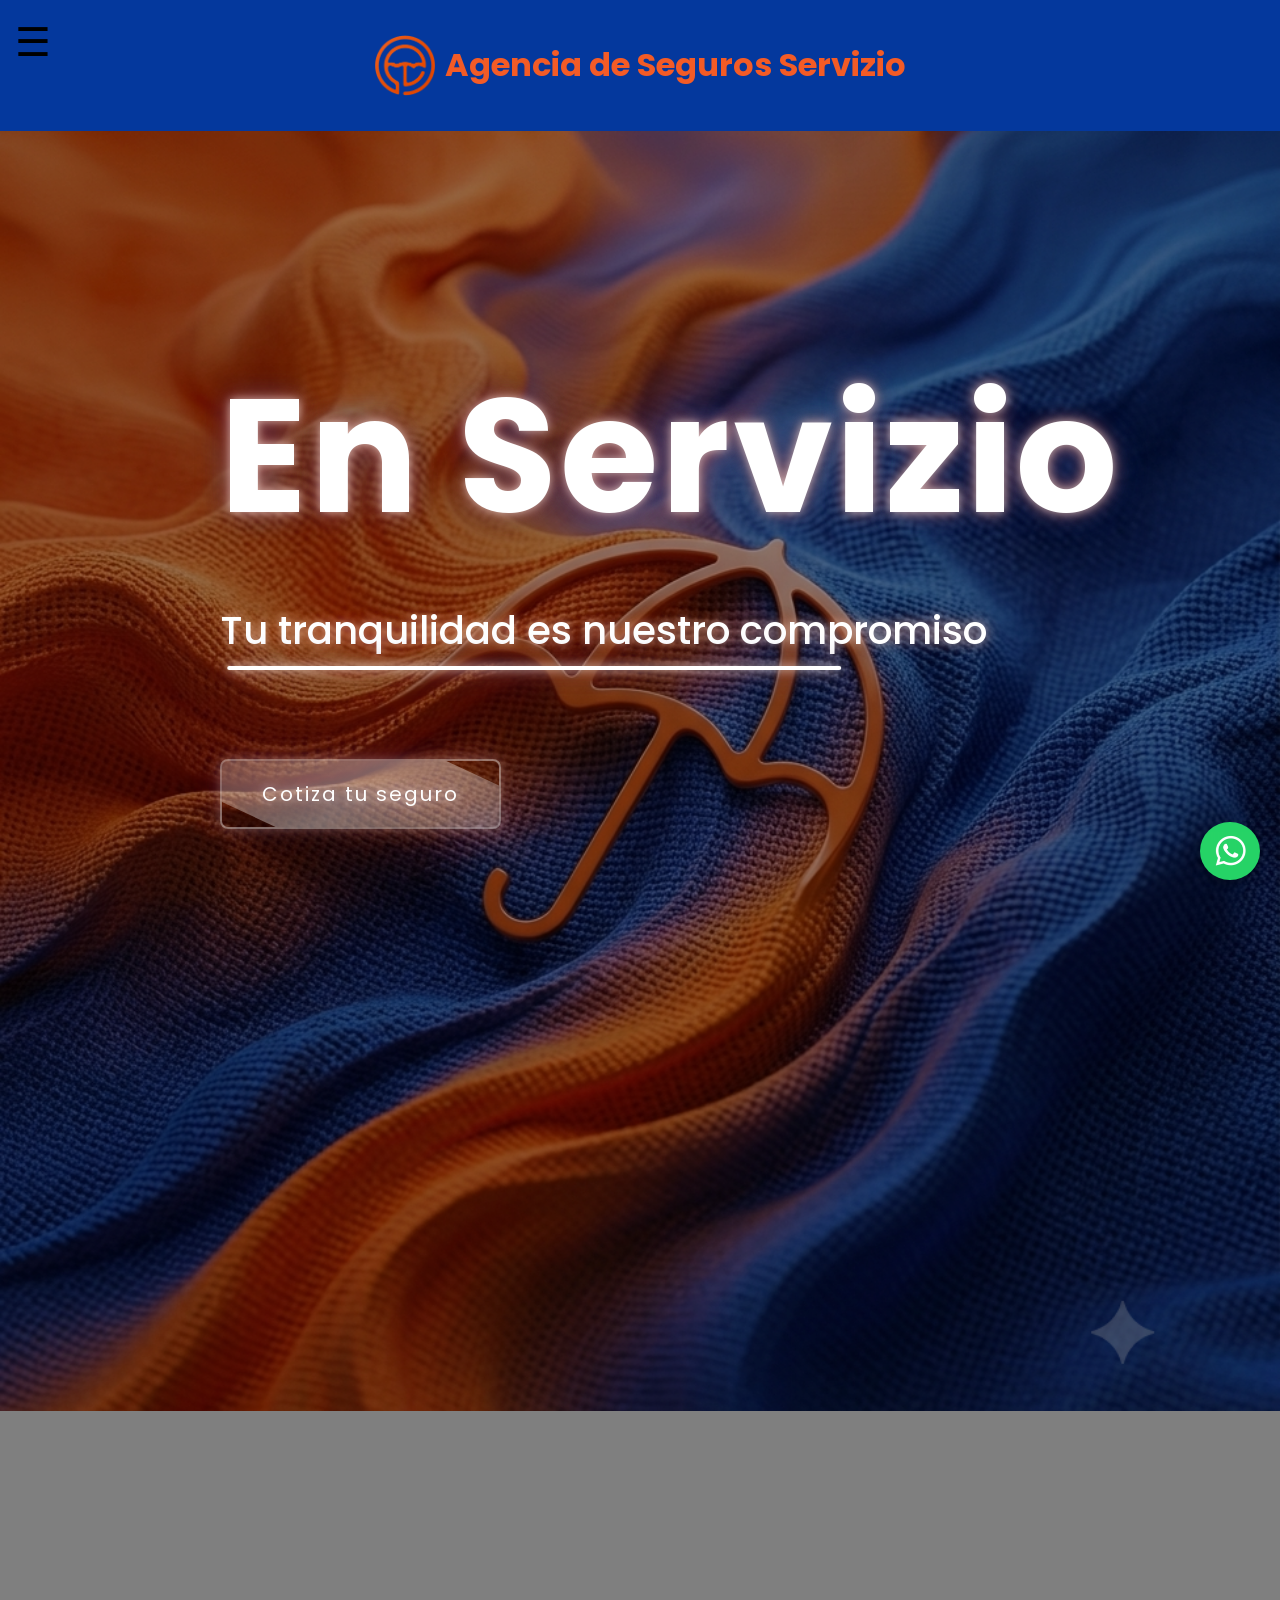
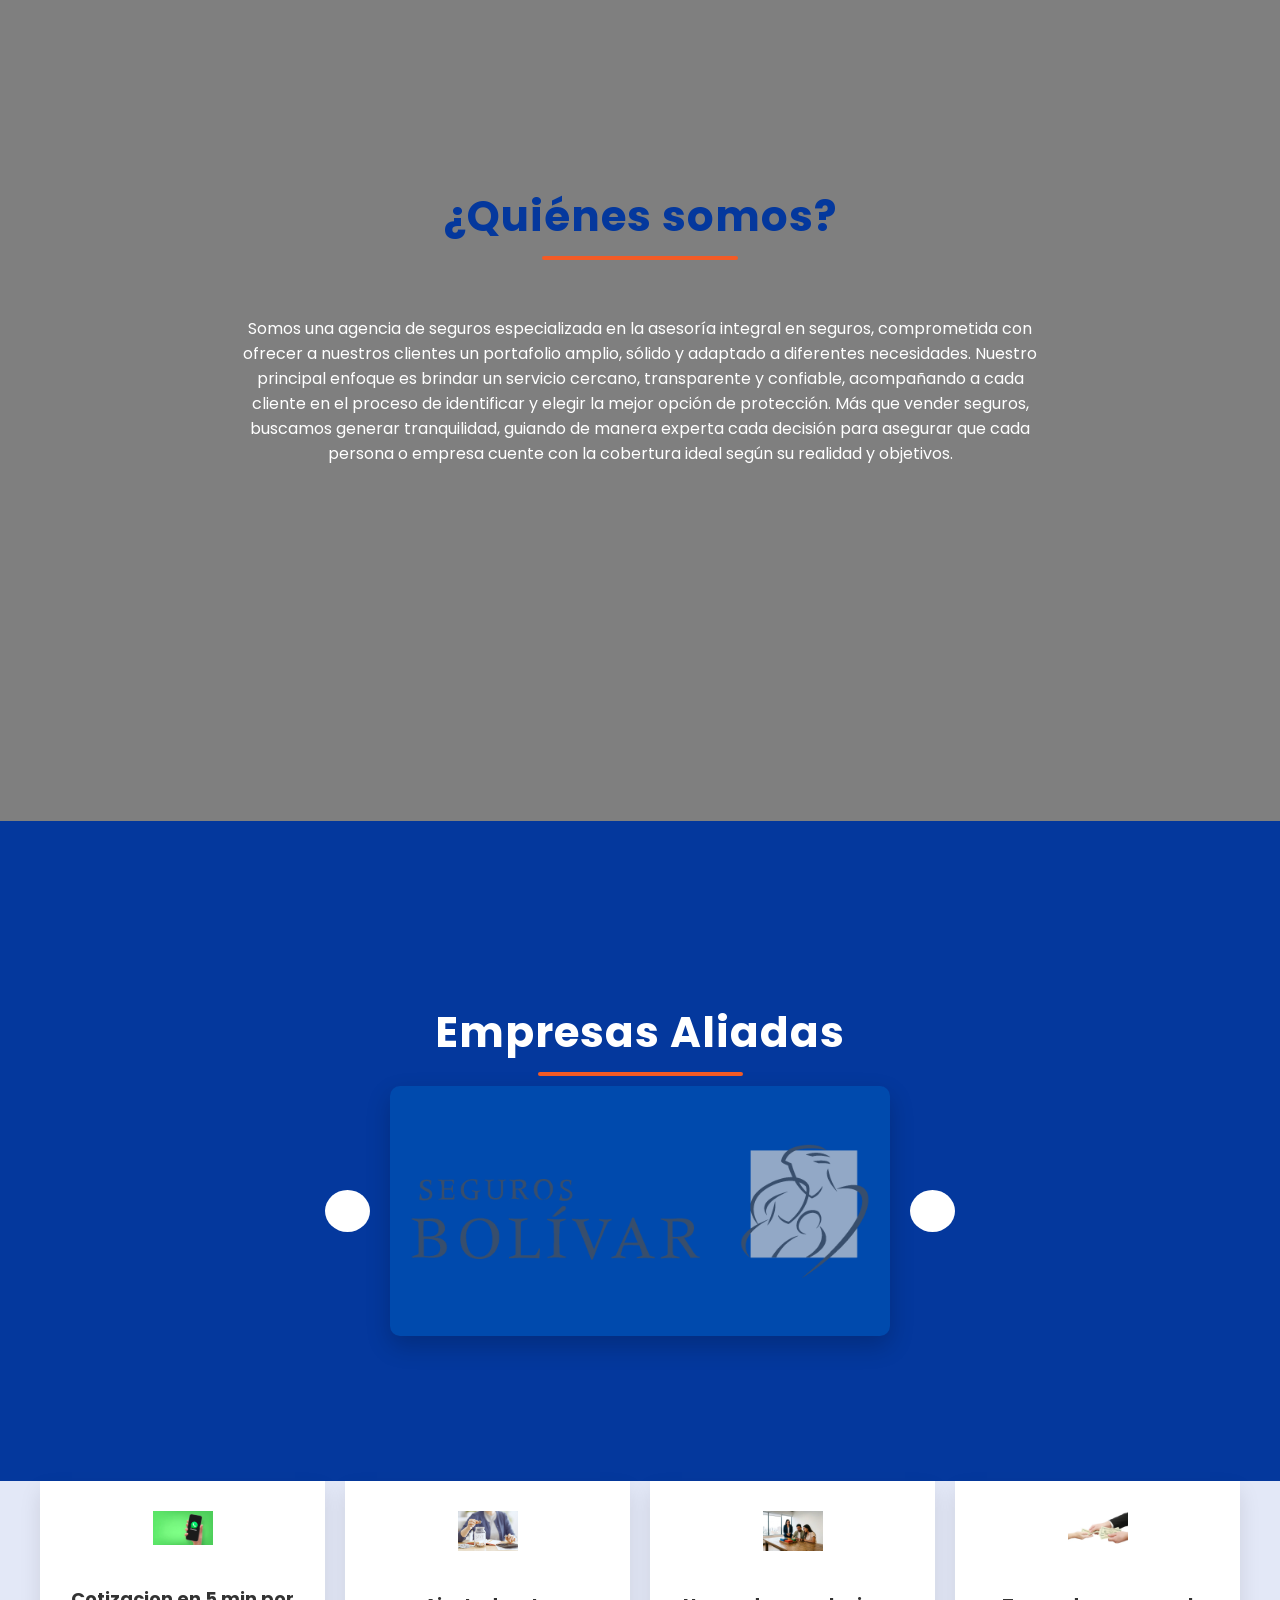
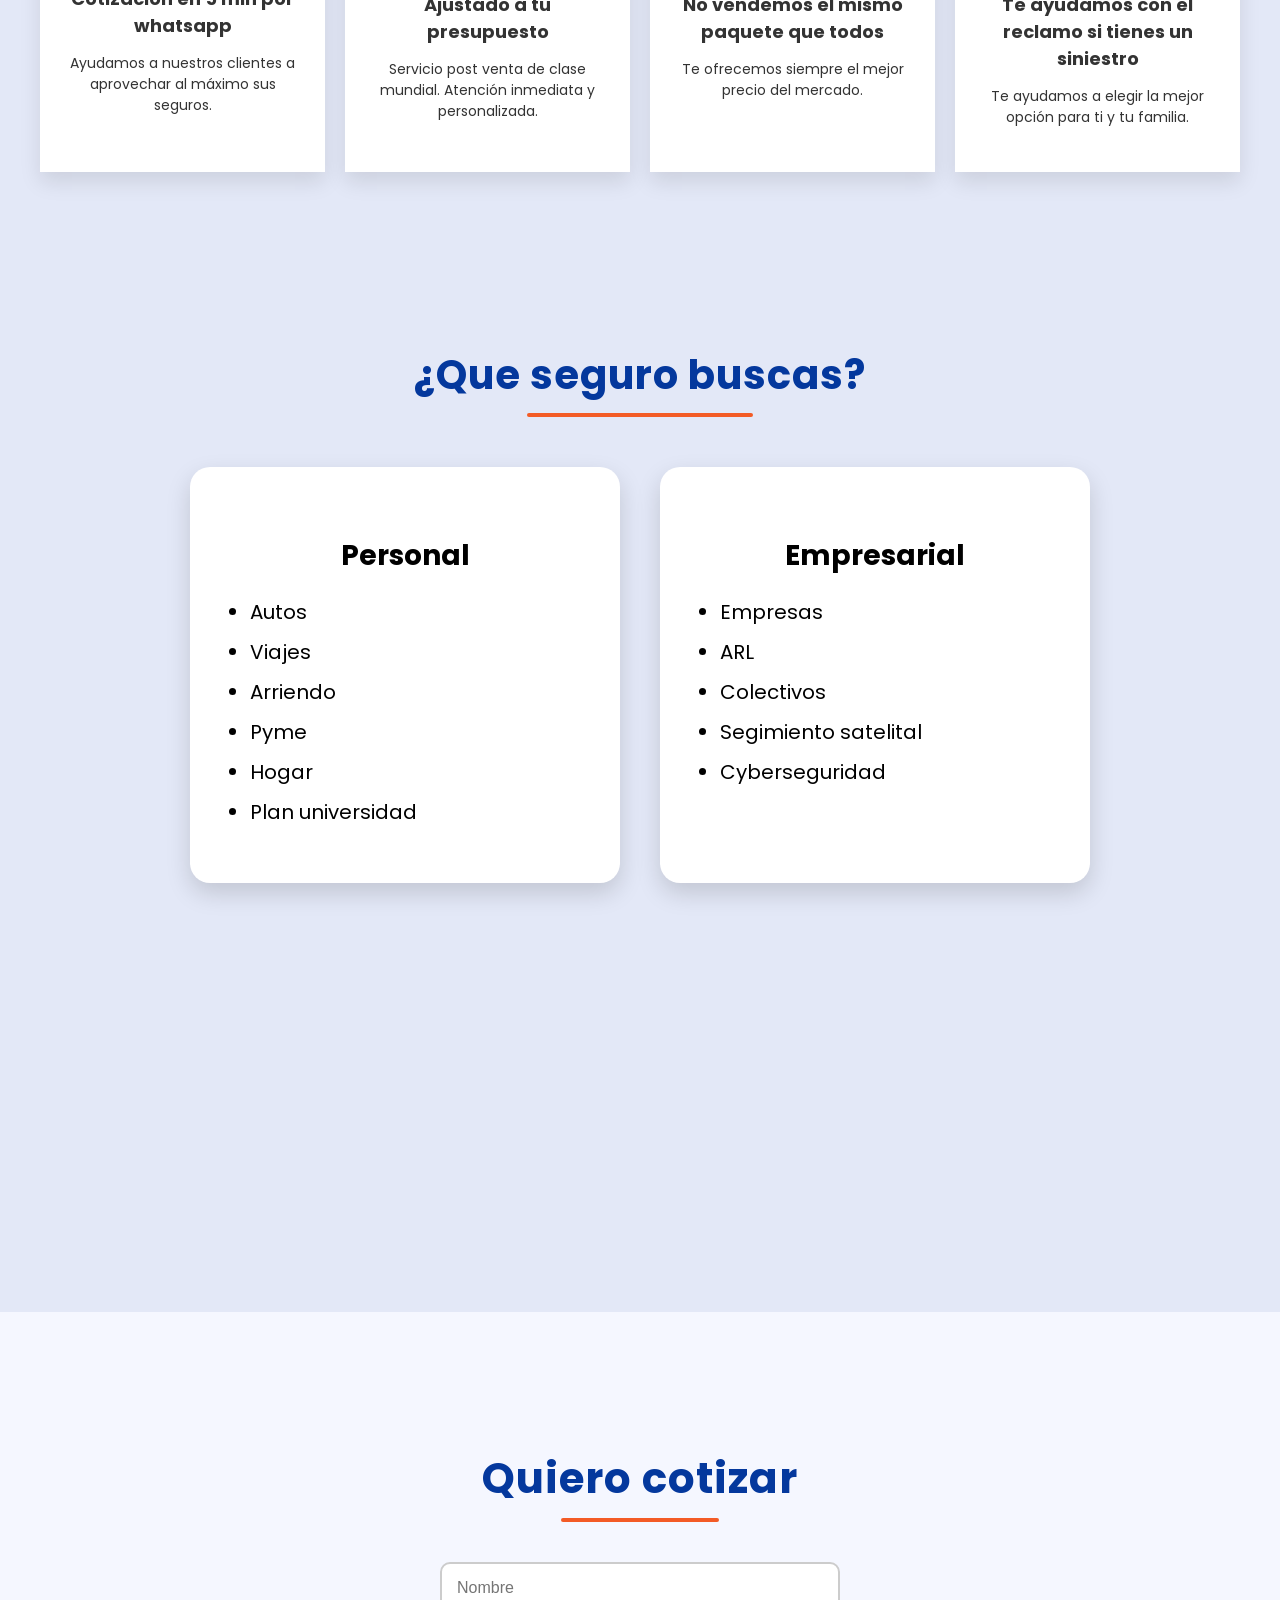
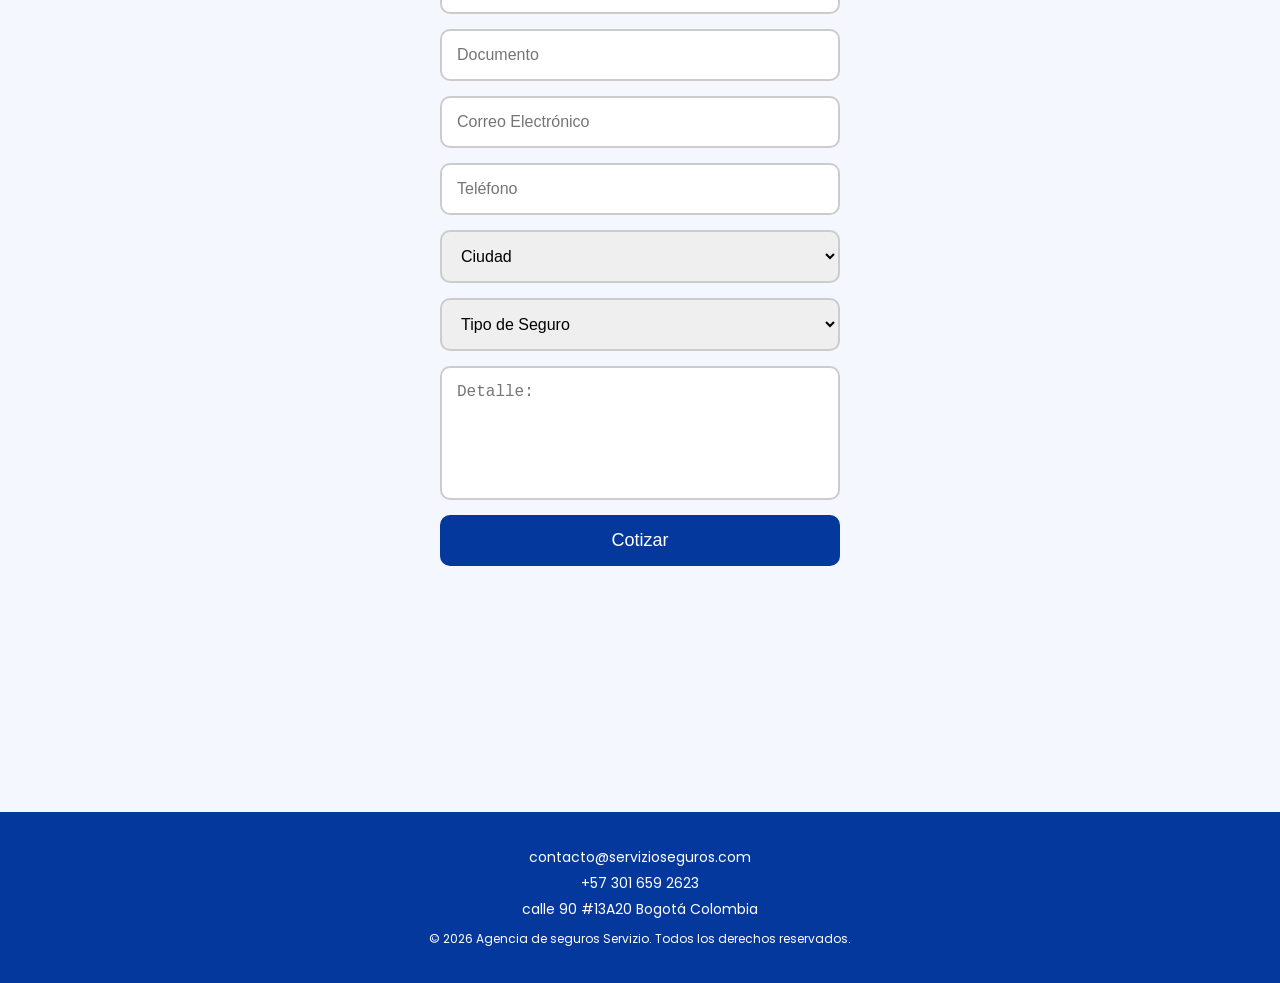
==== commit 2e229503: "actualización de diseño y botón hero" ====
--- a/index.html
+++ b/index.html
@@ -22,6 +22,11 @@
     margin: 0;
     font-family: 'Poppins', sans-serif;
 }
+body {
+    margin: 0;
+    font-family: 'Poppins', sans-serif;
+    overflow-x: hidden; 
+}
 header {
     background-color: #04389d;
     padding: 20px;
@@ -73,12 +78,37 @@
     justify-content: center;
 }
 #quienes {
-    min-height: 100vh;
-    background: linear-gradient(135deg, #e3e8f7, #f5f7ff);
-    display: flex;
-    flex-direction: column;
+    position: relative;
+    min-height: 90vh;
+
+    background-image: url("img/Familia.jpg");
+    background-size: cover;
+    background-position: center;
+    background-attachment: fixed;
+    
+    display: flex;
     justify-content: center;
     align-items: center;
+    text-align: center;
+    color: white;
+    overflow: hidden;
+}
+.quienes-contenido {
+    position: relative; 
+    z-index: 20; 
+    max-width: 800px;
+    padding: 20px;
+}
+#quienes .overlay {
+    position: absolute;
+    top: 0;
+    left: 0;
+    width: 100%;
+    height: 100%;
+
+    background: rgba(0, 0, 0, 0.5); 
+
+    z-index: 10;
 }
 .quienes-texto,
 .quienes-img {
@@ -98,36 +128,131 @@
         width: 90%;
     }
 }
+.quienes-container {
+    display: flex;
+    align-items: center;
+    justify-content: center;
+    gap: 60px;
+    max-width: 1100px;
+    margin: auto;
+    flex-wrap: wrap;
+}
+
+.quienes-texto {
+    max-width: 500px;
+    text-align: left;
+}
+
+.quienes-texto h2 {
+    font-size: 42px;
+    color: #04389d;
+    margin-bottom: 20px;
+    position: relative;
+}
+
+.quienes-texto p {
+    font-size: 18px;
+    line-height: 1.7;
+    color: #333;
+}
+.quienes-img img {
+    width: 400px;
+    border-radius: 20px;
+    box-shadow: 0 15px 40px rgba(0,0,0,0.2);
+}
 #empresas {
-    min-height: 100vh;
-    background: linear-gradient(135deg, #e3e8f7, #f5f7ff);
-    color: #04389d;
+    padding-bottom: 800 !important;
+    margin-bottom: 10 !important;
+}
+
+#beneficios {
+    padding-top: 0 !important;
+    margin-top: 0 !important;
+}
+
+#empresas {
+    min-height: 60vh;
+    background-color: #04389d;
+    color: white;
 
     display: flex;
     flex-direction: column;
     justify-content: center;
     align-items: center;
-}
-.track img {
-    min-width: 200px;
-    max-width: 200px;
-    height: 100px;
+
+    padding: 60px 20px;
+    margin-bottom: 0;
+}
+
+#empresas h2 {
+    color: white;
+    margin-bottom: 30px;
+}
+
+
+#empresas .carrusel-container {
+    display: flex;
+    align-items: center;
+    justify-content: center;
+    gap: 20px;
+
+    margin-top: -20px; 
+}
+
+#empresas .carrusel {
+    overflow: hidden;
+    width: 500px;
+    height: 250px;
+    border-radius: 10px;
+    position: relative;
+    margin: 0 auto;
+    background-color: #004aad;
+    box-shadow: 0 10px 25px rgba(0,0,0,0.2);
+}
+
+#empresas .track {
+    display: flex;
+    transition: transform 0.5s ease;
+    width: max-content;
+}
+
+#empresas .track img {
+    min-width: 500px;
+    max-width: 500px;
+    height: 250px;
     object-fit: contain;
+
     filter: grayscale(100%);
     opacity: 0.7;
     transition: all 0.3s ease;
 }
 
-.track img:hover {
+#empresas .track img:hover {
     filter: grayscale(0%);
     opacity: 1;
-    transform: scale(1.1);
+    transform: scale(1.05);
+}
+
+#empresas button {
+    background: white;
+    border: none;
+    padding: 10px 15px;
+    border-radius: 50%;
+    cursor: pointer;
+    font-size: 18px;
+}
+
+#empresas button:hover {
+    background: #f35b26;
+    color: white;
 }
 #beneficios {
-    min-height: 100vh;
-    background: linear-gradient(135deg, #e3e8f7, #f5f7ff);
-    text-align: center;
-    padding: 100px 40px;
+    margin-top: 0;
+}
+#beneficios {
+    background-color: #e3e8f7;
+    padding: 40px 20px;
+    margin: 0;
 }
 
 .beneficios-container {
@@ -135,21 +260,6 @@
     align-items: center;
     justify-content: center;
     gap: 20px;
-}
-
-.beneficios-carrusel {
-    overflow: hidden;
-    width: 650px;
-}
-
-.beneficios-track {
-    display: flex;
-    transition: transform 0.5s ease;
-}
-
-.beneficio {
-    min-width: 650px;
-    text-align: center;
 }
 
 .beneficio img {
@@ -158,7 +268,6 @@
     object-fit: cover; 
     margin-bottom: 20px;
 }
-
 .beneficio p {
     font-size: 26px;
     font-weight: 600;
@@ -181,6 +290,61 @@
     height: 150px;
     object-fit: contain;
 }
+@media (max-width: 900px) {
+    .beneficios-grid {
+        grid-template-columns: repeat(2, 1fr); 
+    }
+}
+
+@media (max-width: 500px) {
+    .beneficios-grid {
+        grid-template-columns: 1fr; 
+    }
+}
+.beneficios-grid {
+    display: grid;
+    grid-template-columns: repeat(4, 1fr);
+    gap: 20px;
+    max-width: 1200px;
+    margin: 0 auto;
+}
+
+.beneficios-grid {
+    display: grid;
+    grid-template-columns: repeat(4, 1fr);
+    gap: 20px;
+    max-width: 1200px;
+    margin: 0 auto;
+}
+
+.beneficio-card {
+    background: white;
+    border-radius: 0;
+    padding: 30px 20px;
+    text-align: center;
+    color: #333;
+    box-shadow: 0 10px 20px rgba(0,0,0,0.1);
+}
+
+.beneficio-card img {
+    width: 60px;
+    margin-bottom: 15px;
+}
+.beneficio-card h3 {
+    font-size: 18px;
+    margin-bottom: 10px;
+}
+
+.beneficio-card p {
+    font-size: 14px;
+}
+.beneficio-card {
+    transition: 0.3s;
+}
+
+.beneficio-card:hover {
+    transform: translateY(-8px);
+}
 #seguro {
     min-height: 100vh;
     background-color: #e3e8f7;
@@ -206,30 +370,25 @@
     padding: 40px;
     border-radius: 20px;
     transition: transform 0.3s ease;
-    <button class="btn-seguro">Cotizar</button>
     box-shadow: 0 10px 25px rgba(0,0,0,0.15);
 }
 .seguro-box:hover {
     transform: translateY(-10px);
-    <button class="btn-seguro">Cotizar</button>
 }
 .seguro-box h3 {
     font-size: 28px;
     margin-bottom: 20px;
-    <button class="btn-seguro">Cotizar</button>
 }
 
 .seguro-box ul {
     list-style: disc; 
     text-align: left;
     padding-left: 20px;
-    <button class="btn-seguro">Cotizar</button>
 }
 
 .seguro-box li {
     font-size: 20px;
     margin-bottom: 10px;
-    <button class="btn-seguro">Cotizar</button>
 }
 .btn-seguro {
     margin-top: 20px;
@@ -366,7 +525,7 @@
     left: -200px;
     width: 200px;
     height: 100%;
-    background-color: #004aad;
+    background-color: #04389d;
     color: white;
     padding-top: 60px;
     transition: 0.3s;
@@ -432,16 +591,20 @@
     display: inline-block;
     font-weight: 500;
 }
-
 .hero-text p::after {
     content: "";
     position: absolute;
-    left: 50%;
+    left: 41%;
     bottom: -10px;
     transform: translateX(-50%);
     width: 80%;
-    height: 5px;
-    background: linear-gradient(90deg, #f35b26, #04389d);
+    background: white;
+    box-shadow:
+        0 0 10px rgba(255,255,255,0.8),
+        0 0 20px rgba(243,91,38,0.8),
+        0 0 30px rgba(4,56,157,0.8);
+
+    height: 4px;
     border-radius: 10px;
 }
 .hero-text h1,
@@ -527,51 +690,107 @@
     }
 }
 .hero-text {
-    margin-top: -40px; 
-}
-.quienes-container {
-    display: flex;
-    align-items: center;
-    justify-content: center;
-    gap: 60px;
-    max-width: 1100px;
-    margin: auto;
-    flex-wrap: wrap;
-}
-
-.quienes-texto {
-    max-width: 500px;
-    text-align: left;
-}
-
-.quienes-texto h2 {
+    margin-top: -370px; 
+}
+section h2 {
     font-size: 42px;
     color: #04389d;
-    margin-bottom: 20px;
+    margin-bottom: 40px;
+    letter-spacing: 1px;
+}
+h2 {
     position: relative;
-}
-
-.quienes-texto h2::after {
+    display: inline-block;
+}
+
+h2::after {
     content: "";
-    width: 60px;
+    display: block;
+    width: 50%;
     height: 4px;
     background: #f35b26;
-    display: block;
-    margin-top: 10px;
+    margin: 8px auto 0;
     border-radius: 5px;
 }
-
-.quienes-texto p {
-    font-size: 18px;
-    line-height: 1.7;
-    color: #333;
-}
-.quienes-img img {
-    width: 400px;
-    border-radius: 20px;
-    box-shadow: 0 15px 40px rgba(0,0,0,0.2);
-}
-
+.btn-hero {
+    display: inline-block;
+    margin-top: 60px;
+    padding: 18px 40px;
+    font-size: 20px;
+    color: white;
+    text-decoration: none;
+    letter-spacing: 2px;
+
+    border: 2px solid rgba(255,255,255,0.4);
+    border-radius: 8px;
+    background: transparent;
+
+    position: relative;
+    overflow: hidden;
+
+    /* brillo base */
+    text-shadow:
+        0 0 8px rgba(255,255,255,0.6),
+        0 0 15px rgba(243,91,38,0.6),
+        0 0 25px rgba(4,56,157,0.6);
+
+    box-shadow:
+        0 0 10px rgba(255,255,255,0.2),
+        0 0 20px rgba(243,91,38,0.2),
+        0 0 30px rgba(4,56,157,0.2);
+
+    transition: 0.3s;
+}
+.btn-hero::before {
+    content: "";
+    position: absolute;
+    top: -50%;
+    left: -50%;
+    width: 200%;
+    height: 200%;
+
+    background: linear-gradient(
+        120deg,
+        transparent,
+        rgba(255,255,255,0.4),
+        transparent
+    );
+
+    transform: rotate(25deg);
+    animation: brilloMove 3s linear infinite;
+}
+@keyframes brilloMove {
+    0% {
+        transform: translateX(-100%) rotate(25deg);
+    }
+    100% {
+        transform: translateX(100%) rotate(25deg);
+    }
+}
+.btn-hero:hover {
+    transform: scale(1.05);
+
+    border-color: white;
+
+    box-shadow:
+        0 0 20px rgba(255,255,255,0.6),
+        0 0 40px rgba(243,91,38,0.7),
+        0 0 60px rgba(4,56,157,0.7);
+}
+.btn-hero:hover {
+    transform: scale(1.05);
+    box-shadow: 0 10px 25px rgba(0,0,0,0.3);
+}
+.btn-hero:hover {
+    transform: scale(1.05);
+
+    box-shadow:
+        0 0 15px rgba(255,255,255,0.6),
+        0 0 30px rgba(243,91,38,0.7),
+        0 0 50px rgba(4,56,157,0.7);
+
+    border-color: white;
+}
 </style>
 </head>
 <body>
@@ -597,24 +816,19 @@
     <div class="hero-text">
         <h1>En Servizio</h1>
         <p>Tu tranquilidad es nuestro compromiso</p>
+        <a href="#cotizar" class="btn-hero">Cotiza tu seguro</a>
     </div>
 </section>
 
 <section id="quienes">
-    <div class="quienes-container">
-
-        <div class="quienes-texto">
+    <div class="overlay"></div>
+
+        <div class="quienes-contenido">
             <h2>¿Quiénes somos?</h2>
             <p>
                 Somos una agencia de seguros especializada en la asesoría integral en seguros, comprometida con ofrecer a nuestros clientes un portafolio amplio, sólido y adaptado a diferentes necesidades. Nuestro principal enfoque es brindar un servicio cercano, transparente y confiable, acompañando a cada cliente en el proceso de identificar y elegir la mejor opción de protección. Más que vender seguros, buscamos generar tranquilidad, guiando de manera experta cada decisión para asegurar que cada persona o empresa cuente con la cobertura ideal según su realidad y objetivos.
             </p>
         </div>
-
-        <div class="quienes-img">
-            <img src="https://via.placeholder.com/400" alt="Equipo de trabajo">
-        </div>
-
-    </div>
 </section>
 
 <section id="empresas">
@@ -642,39 +856,31 @@
     </div>
 </section>
 <section id="beneficios">
-    <h2>Beneficios de cotizar con nosotros</h2>
-    <div class="beneficios-container">
-
-        <button class="prev-b">⬅</button>
-
-        <div class="beneficios-carrusel">
-            <div class="beneficios-track">
-
-                <div class="beneficio">
-                    <img src="img/beneficio1.png">
-                    <p>Cotizacion en 5 min por whatsapp</p>
-                </div>
-                <div class="beneficio">
-                    <img src="img/beneficio2.png">
-                    <p>Ajustado a tu presupuesto</p>
-                </div>
-                <div class="beneficio">
-                    <img src="img/beneficio3.png">
-                    <p>No vendemos el mismo paquete que todos</p>
-                </div>
-                <div class="beneficio">
-                    <img src="img/beneficio4.png">
-                    <p>Te ayudamos con el reclamo si tienes un siniestro</p>
-                </div>
-                <div class="beneficio">
-                    <img src="img/beneficio5.png">
-                    <p>Atención 24/7 por tu acesor</p>
-                </div>
-
-            </div>
+    <div class="beneficios-grid">
+
+        <div class="beneficio-card">
+            <img src="img/beneficio1.png">
+            <h3>Cotizacion en 5 min por whatsapp</h3>
+            <p>Ayudamos a nuestros clientes a aprovechar al máximo sus seguros.</p>
         </div>
 
-        <button class="next-b">➡</button>
+        <div class="beneficio-card">
+            <img src="img/beneficio2.png">
+            <h3>Ajustado a tu presupuesto</h3>
+            <p>Servicio post venta de clase mundial. Atención inmediata y personalizada.</p>
+        </div>
+
+        <div class="beneficio-card">
+            <img src="img/beneficio3.png">
+            <h3>No vendemos el mismo paquete que todos</h3>
+            <p>Te ofrecemos siempre el mejor precio del mercado.</p>
+        </div>
+
+        <div class="beneficio-card">
+            <img src="img/beneficio4.png">
+            <h3>Te ayudamos con el reclamo si tienes un siniestro</h3>
+            <p>Te ayudamos a elegir la mejor opción para ti y tu familia.</p>
+        </div>
 
     </div>
 </section>
@@ -701,6 +907,8 @@
                 <li>Empresas</li>
                 <li>ARL</li>
                 <li>Colectivos</li>
+                <li>Segimiento satelital</li>
+                <li>Cyberseguridad</li>
             </ul>
         </div>
 
@@ -711,12 +919,16 @@
 
     <div class="cotizar-container">
 
-        <form class="formulario" action="https://formsubmit.co/contacto@servizioseguros.com" method="POST">
+     <form class="formulario"
+     action="https://formsubmit.co/contacto@servizioseguros.com"
+    method="POST">
     <input type="text" name="nombre" placeholder="Nombre" required>
     <input type="text" name="documento" placeholder="Documento" required>
     <input type="email" name="correo" placeholder="Correo Electrónico" required>
     <input type="text" name="telefono" placeholder="Teléfono" required>
     <input type="hidden" name="_subject" value="Nueva cotización desde la web">
+
+<input type="hidden" name="_template" value="table">
 
     <select name="ciudad" required>
         <option value="">Ciudad</option>
@@ -761,7 +973,16 @@
     <input type="hidden" name="_captcha" value="false">
 
     <button type="submit">Cotizar</button>
-
+<div id="mensajeExito" style="
+    display:none;
+    background:#d4edda;
+    color:#155724;
+    padding:15px;
+    border-radius:10px;
+    margin-top:15px;
+    font-weight:bold;
+">
+</div>
 </form>
         </div>
 
@@ -865,16 +1086,44 @@
 <script>
 document.querySelector(".formulario").addEventListener("submit", function(e) {
 
-    let datos = {
-        nombre: this.nombre.value,
-        telefono: this.telefono.value,
-        seguro: this.seguro.value
-    };
+    e.preventDefault(); 
+
+    let nombre = this.nombre.value;
+    let documento = this.documento.value;
+    let correo = this.correo.value;
+    let telefono = this.telefono.value;
+    let ciudad = this.ciudad.value;
+    let seguro = this.seguro.value;
+    let detalle = this.detalle.value;
+
+    let mensaje = `Hola, quiero cotizar un seguro:%0A
+Nombre: ${nombre}%0A
+Documento: ${documento}%0A
+Correo: ${correo}%0A
+Teléfono: ${telefono}%0A
+Ciudad: ${ciudad}%0A
+Seguro: ${seguro}%0A
+Detalle: ${detalle}`;
+
+    let numero = "573016592623";
+    let url = `https://wa.me/${numero}?text=${mensaje}`;
+
+    let msg = document.getElementById("mensajeExito");
+    msg.innerHTML = "✅ Cotización enviada correctamente";
+    msg.style.display = "block";
 
     let clientes = JSON.parse(localStorage.getItem("clientes")) || [];
-    clientes.push(datos);
-
+    clientes.push({ nombre, telefono, seguro });
     localStorage.setItem("clientes", JSON.stringify(clientes));
+
+    fetch(this.action, {
+        method: "POST",
+        body: new FormData(this)
+    });
+
+    setTimeout(() => {
+        window.open(url, "_blank");
+    }, 1500);
 
 });
 </script>
